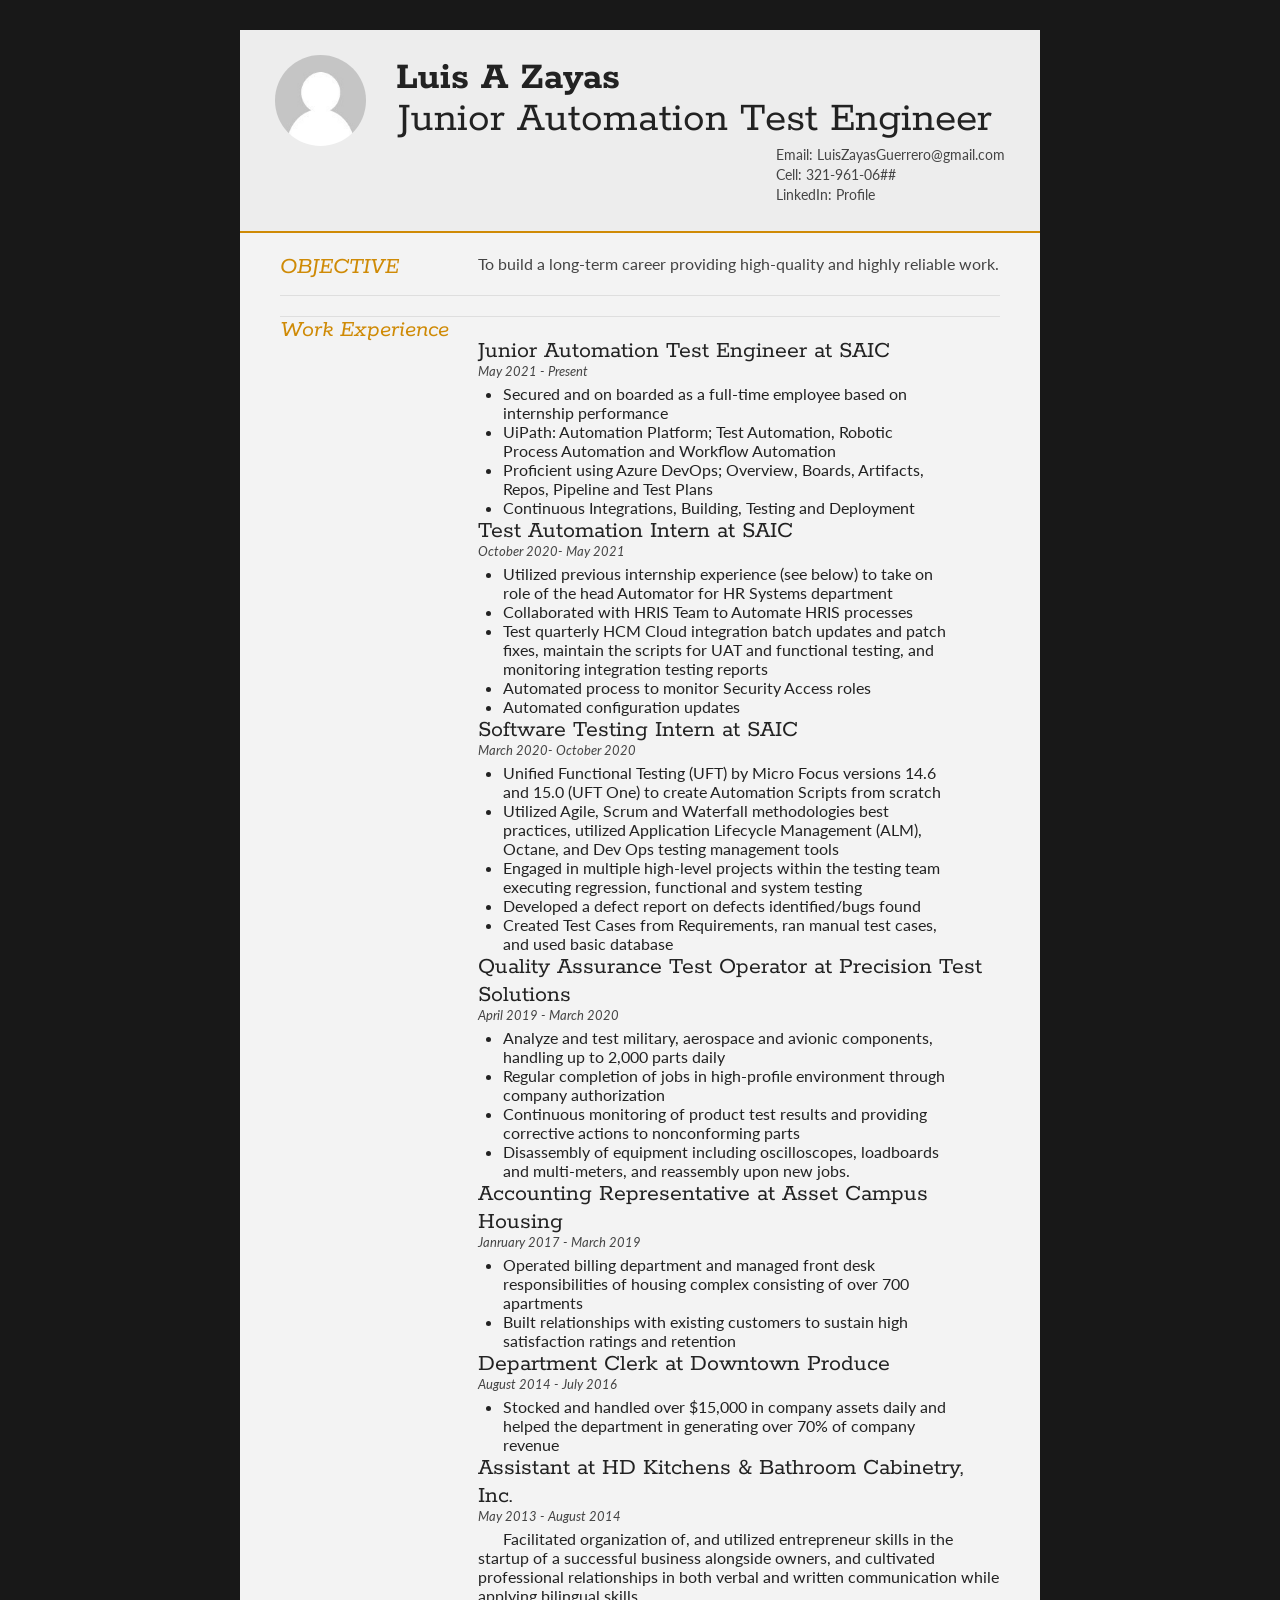
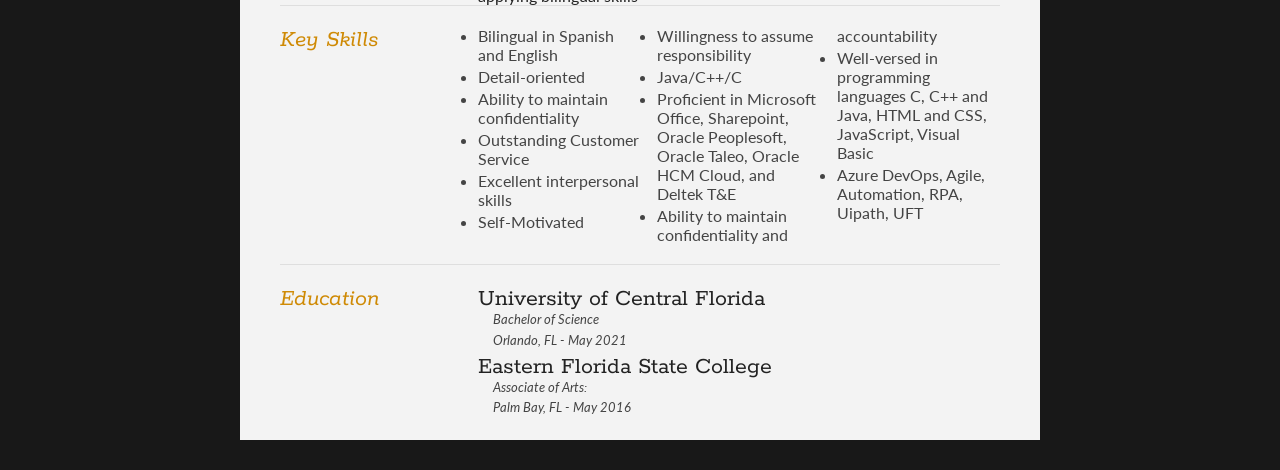
==== index.html @ de955f67 "Update index.html Added new job and more info" ====
<!DOCTYPE html>
<html>
<head>
<title>Luis Zayas - Professional Summary</title>

<meta name="viewport" content="width=device-width"/>
<meta name="description" content="Luis Zayas Resume."/>
<meta charset="UTF-8"> 

<link type="text/css" rel="stylesheet" href="style.css">
<link href='http://fonts.googleapis.com/css?family=Rokkitt:400,700|Lato:400,300' rel='stylesheet' type='text/css'>



<!--[if lt IE 9]>
<script src="//html5shiv.googlecode.com/svn/trunk/html5.js"></script>
<![endif]-->
</head>
<body id="top">
<div id="cv" class="instaFade">
	<div class="mainDetails">
		<div id="headshot" class="quickFade">
			<img src="headshot.jpg" alt="Alan Smith" />
		</div>
		
		<div id="name">
			<h1 class="quickFade delayTwo">Luis A Zayas</h1>
			<h2 class="quickFade delayThree">Junior Automation Test Engineer</h2>
		</div>
		
		<div id="contactDetails" class="quickFade delayFour">
			<ul>
				<li>Email: <a href="mailto:Luiszayas03.com" target="_blank">LuisZayasGuerrero@gmail.com</a></li>
				<li>Cell: 321-961-06##</li>
				<li>LinkedIn: <a href="https://www.linkedin.com/in/luis-zayas-b8735316b">Profile</a></li>
			</ul>
		</div>
		<div class="clear"></div>
	</div>
	
	<div id="mainArea" class="quickFade delayFive">
		<section>
			<article>
				<div class="sectionTitle">
					<h1>OBJECTIVE</h1>
				</div>
				
				<div class="sectionContent">
					<p>To build a long-term career providing high-quality and highly reliable work.</p>
				</div>
			</article>
			<div class="clear"></div>
		</section>

		<section>
			<div class="sectionTitle">
				<h1>Work Experience</h1>
			</div>
			

		
		<section>
			
			<div class="sectionContent">
				<article>
					<b><h2>Junior Automation Test Engineer at SAIC</h2></b>
					<p class="subDetails">May 2021 - Present</p>
					<ul type="disc">
						<li style="margin-left:25px; margin-right:50px;">Secured and on boarded as a full-time employee based on internship performance </li>
						<li style="margin-left:25px; margin-right:50px;">UiPath: Automation Platform; Test Automation, Robotic Process Automation and Workflow Automation</li>
						<li style="margin-left:25px; margin-right:50px;">Proficient using Azure DevOps; Overview, Boards, Artifacts, Repos, Pipeline and Test Plans</li>
						<li style="margin-left:25px; margin-right:50px;">Continuous Integrations, Building, Testing and Deployment</li>
					</ul>	
					
				</article>

				<article>
					<b><h2>Test Automation Intern at SAIC</h2></b>
					<p class="subDetails">October 2020- May 2021</p>
					<ul type="disc">
						<li style="margin-left:25px; margin-right:50px;">Utilized previous internship experience (see below) to take on role of the head Automator for HR Systems department </li>
						<li style="margin-left:25px; margin-right:50px;">Collaborated with HRIS Team to Automate HRIS processes</li>
						<li style="margin-left:25px; margin-right:50px;">Test quarterly HCM Cloud integration batch updates and patch fixes, maintain the scripts for UAT and functional testing, and monitoring integration testing reports</li>
						<li style="margin-left:25px; margin-right:50px;">Automated process to monitor Security Access roles</li>
						<li style="margin-left:25px; margin-right:50px;">Automated configuration updates </li>
					</ul>	
					
				</article>

				<article>
					<b><h2>Software Testing Intern at SAIC</h2></b>
					<p class="subDetails">March 2020- October 2020</p>
					<ul type="disc">
						<li style="margin-left:25px; margin-right:50px;">Unified Functional Testing (UFT) by Micro Focus versions 14.6 and 15.0 (UFT One) to create Automation Scripts from scratch</li>
						<li style="margin-left:25px; margin-right:50px;">Utilized Agile, Scrum and Waterfall methodologies best practices, utilized Application Lifecycle Management (ALM), Octane, and Dev Ops testing management tools</li>
						<li style="margin-left:25px; margin-right:50px;">Engaged in multiple high-level projects within the testing team executing regression, functional and system testing</li>
						<li style="margin-left:25px; margin-right:50px;">Developed a defect report on defects identified/bugs found</li>
						<li style="margin-left:25px; margin-right:50px;">Created Test Cases from Requirements, ran manual test cases, and used basic database  </li>
					</ul>	
					
				</article>

				<article>
					<b><h2>Quality Assurance Test Operator at Precision Test Solutions </h2></b>
					<p class="subDetails">April 2019 - March 2020</p>
					<ul type="disc">
						<li style="margin-left:25px; margin-right:50px;">Analyze and test military, aerospace and avionic components, handling up to 2,000 parts daily</li>
						<li style="margin-left:25px; margin-right:50px;">Regular completion of jobs in high-profile environment through company authorization</li>
						<li style="margin-left:25px; margin-right:50px;">Continuous monitoring of product test results and providing corrective actions to nonconforming parts </li>
						<li style="margin-left:25px; margin-right:50px;">Disassembly of equipment including oscilloscopes, loadboards and multi-meters, and reassembly
						upon new jobs.</li>
					</ul>	
					
				</article>
				
				<article>
					<h2>Accounting Representative at Asset Campus Housing </h2>
					<p class="subDetails">Janruary 2017 - March 2019</p>
					<ul type="disc">
					    <li style="margin-left:25px; margin-right:50px;">Operated billing department and managed front desk responsibilities of housing complex consisting of
						over 700 apartments </li>
						<li style="margin-left:25px; margin-right:50px;">Built relationships with existing customers to sustain high satisfaction ratings and retention</li>
					</ul>
				</article>
				
				<article>
					<h2><b>Department Clerk at Downtown Produce</b> </h2>
					<p class="subDetails">August 2014 - July 2016</p>
					<ul type="disc">
					<li style="margin-left:25px; margin-right:50px;">Stocked and handled over $15,000 in company assets daily and helped the department in generating over
						70% of company revenue
					</ul>
				</article>

				<article>
					<h2>Assistant at HD Kitchens & Bathroom Cabinetry, Inc. </h2>
					<p class="subDetails">May 2013 - August 2014</p>
					<ul type="disc">
					<il style="margin-left:25px; margin-right:50px;">Facilitated organization of, and utilized entrepreneur skills in the startup of a successful business
						alongside owners, and cultivated professional relationships in both verbal and written communication
						while applying bilingual skills</li>
					</ul>
				</article>
			</div>
			<div class="clear"></div>
		</section>
		
		
		<section>
			<div class="sectionTitle">
				<h1>Key Skills</h1>
			</div>
			
			<div class="sectionContent">
				<ul class="keySkills">
					<ul type="disc">
					<li>Bilingual in Spanish and English</li>
					<li>Detail-oriented</li>
					<li>Ability to maintain confidentiality</li>
					<li>Outstanding Customer Service</li>
					<li>Excellent interpersonal skills</li>
					<li>Self-Motivated</li>
					<li>Willingness to assume responsibility</li>
					<li>Java/C++/C</li>
					<li>Proficient in Microsoft Office, Sharepoint, Oracle Peoplesoft, Oracle Taleo, Oracle HCM Cloud, and Deltek T&E</li>
					<li>Ability to maintain confidentiality and accountability</li>
					<li>Well-versed in programming languages C, C++ and Java, HTML and CSS, JavaScript, Visual Basic</li>
					<li>Azure DevOps, Agile, Automation, RPA, Uipath, UFT</li>
				  </ul>
				</ul>
			</div>
			<div class="clear"></div>
		</section>
		
		
		<section>
			<div class="sectionTitle">
				<h1>Education</h1>
			</div>
			
			<div class="sectionContent">
				<article>
					<h2>University of Central Florida</h2>
					<p style="margin-left:15px; margin-right:50px;" class="subDetails">Bachelor of Science</p>
					<p style="margin-left:15px; margin-right:50px;" class="subDetails">Orlando, FL - May 2021</p>
				</article>
				
				<article>
					<h2>Eastern Florida State College </h2>
					<p style="margin-left:15px; margin-right:50px;" class="subDetails">Associate of Arts:</p>
					<p style="margin-left:15px; margin-right:50px;" class="subDetails">Palm Bay, FL - May 2016</p>
				</article>
			</div>
			<div class="clear"></div>
		</section>
		
	</div>
</div>
<script type="text/javascript">
var gaJsHost = (("https:" == document.location.protocol) ? "https://ssl." : "http://www.");
document.write(unescape("%3Cscript src='" + gaJsHost + "google-analytics.com/ga.js' type='text/javascript'%3E%3C/script%3E"));
</script>
<script type="text/javascript">
var pageTracker = _gat._getTracker("UA-3753241-1");
pageTracker._initData();
pageTracker._trackPageview();
</script>
</body>
</html>
---- style.css ----
html,body,div,span,object,iframe,h1,h2,h3,h4,h5,h6,p,blockquote,pre,abbr,address,cite,code,del,dfn,em,img,ins,kbd,q,samp,small,strong,sub,sup,var,b,i,dl,dt,dd,ol,ul,li,fieldset,form,label,legend,table,caption,tbody,tfoot,thead,tr,th,td,article,aside,canvas,details,figcaption,figure,footer,header,hgroup,menu,nav,section,summary,time,mark,audio,video {
border:0;
font:inherit;
font-size:100%;
margin:0;
padding:0;
vertical-align:baseline;
}

article,aside,details,figcaption,figure,footer,header,hgroup,menu,nav,section {
display:block;
}

html, body {background: #181818; font-family: 'Lato', helvetica, arial, sans-serif; font-size: 16px; color: #222;}

.clear {clear: both;}

p {
	font-size: 1em;
	line-height: 1.4em;
	margin-bottom: 20px;
	color: #444;
}

#cv {
	width: 90%;
	max-width: 800px;
	background: #f3f3f3;
	margin: 30px auto;
}

.mainDetails {
	padding: 25px 35px;
	border-bottom: 2px solid #cf8a05;
	background: #ededed;
}

#name h1 {
	font-size: 2.5em;
	font-weight: 700;
	font-family: 'Rokkitt', Helvetica, Arial, sans-serif;
	margin-bottom: -6px;
}

#name h2 {
	font-size: 2.7em;
	margin-left: 2px;
	font-family: 'Rokkitt', Helvetica, Arial, sans-serif;
}

#mainArea {
	padding: 0 40px;
}

#headshot {
	width: 12.5%;
	float: left;
	margin-right: 30px;
}

#headshot img {
	width: 100%;
	height: auto;
	-webkit-border-radius: 50px;
	border-radius: 50px;
}

#name {
	float: left;
}

#contactDetails {
	float: right;
}

#contactDetails ul {
	list-style-type: none;
	font-size: 0.9em;
	margin-top: 2px;
}

#contactDetails ul li {
	margin-bottom: 3px;
	color: #444;
}

#contactDetails ul li a, a[href^=tel] {
	color: #444; 
	text-decoration: none;
	-webkit-transition: all .3s ease-in;
	-moz-transition: all .3s ease-in;
	-o-transition: all .3s ease-in;
	-ms-transition: all .3s ease-in;
	transition: all .3s ease-in;
}

#contactDetails ul li a:hover { 
	color: #cf8a05;
}


section {
	border-top: 1px solid #dedede;
	padding: 20px 0 0;
}

section:first-child {
	border-top: 0;
}

section:last-child {
	padding: 20px 0 10px;
}

.sectionTitle {
	float: left;
	width: 25%;
}

.sectionContent {
	float: right;
	width: 72.5%;
}

.sectionTitle h1 {
	font-family: 'Rokkitt', Helvetica, Arial, sans-serif;
	font-style: italic;
	font-size: 1.5em;
	color: #cf8a05;
}

.sectionContent h2 {
	font-family: 'Rokkitt', Helvetica, Arial, sans-serif;
	font-size: 1.5em;
	margin-bottom: -2px;
}

.subDetails {
	font-size: 0.8em;
	font-style: italic;
	margin-bottom: 3px;
}

.keySkills {
	list-style-type: none;
	-moz-column-count:3;
	-webkit-column-count:3;
	column-count:3;
	margin-bottom: 20px;
	font-size: 1em;
	color: #444;
}

.keySkills ul li {
	margin-bottom: 3px;
}

@media all and (min-width: 602px) and (max-width: 800px) {
	#headshot {
		display: none;
	}
	
	.keySkills {
	-moz-column-count:2;
	-webkit-column-count:2;
	column-count:2;
	}
}

@media all and (max-width: 601px) {
	#cv {
		width: 95%;
		margin: 10px auto;
		min-width: 280px;
	}
	
	#headshot {
		display: none;
	}
	
	#name, #contactDetails {
		float: none;
		width: 100%;
		text-align: center;
	}
	
	.sectionTitle, .sectionContent {
		float: none;
		width: 100%;
	}
	
	.sectionTitle {
		margin-left: -2px;
		font-size: 1.25em;
	}
	
	.keySkills {
		-moz-column-count:2;
		-webkit-column-count:2;
		column-count:2;
	}
}

@media all and (max-width: 480px) {
	.mainDetails {
		padding: 15px 15px;
	}
	
	section {
		padding: 15px 0 0;
	}
	
	#mainArea {
		padding: 0 25px;
	}

	
	.keySkills {
	-moz-column-count:2;
	-webkit-column-count:2;
	column-count:2;
	}
	
	#name h1 {
		line-height: .8em;
		margin-bottom: 4px;
	}
}

@media print {
    #cv {
        width: 100%;
    }
}

@-webkit-keyframes reset {
	0% {
		opacity: 0;
	}
	100% {
		opacity: 0;
	}
}

@-webkit-keyframes fade-in {
	0% {
		opacity: 0;
	}
	40% {
		opacity: 0;
	}
	100% {
		opacity: 1;
	}
}

@-moz-keyframes reset {
	0% {
		opacity: 0;
	}
	100% {
		opacity: 0;
	}
}

@-moz-keyframes fade-in {
	0% {
		opacity: 0;
	}
	40% {
		opacity: 0;
	}
	100% {
		opacity: 1;
	}
}

@keyframes reset {
	0% {
		opacity: 0;
	}
	100% {
		opacity: 0;
	}
}

@keyframes fade-in {
	0% {
		opacity: 0;
	}
	40% {
		opacity: 0;
	}
	100% {
		opacity: 1;
	}
}

.instaFade {
    -webkit-animation-name: reset, fade-in;
    -webkit-animation-duration: 1.5s;
    -webkit-animation-timing-function: ease-in;
	
	-moz-animation-name: reset, fade-in;
    -moz-animation-duration: 1.5s;
    -moz-animation-timing-function: ease-in;
	
	animation-name: reset, fade-in;
    animation-duration: 1.5s;
    animation-timing-function: ease-in;
}

.quickFade {
    -webkit-animation-name: reset, fade-in;
    -webkit-animation-duration: 2.5s;
    -webkit-animation-timing-function: ease-in;
	
	-moz-animation-name: reset, fade-in;
    -moz-animation-duration: 2.5s;
    -moz-animation-timing-function: ease-in;
	
	animation-name: reset, fade-in;
    animation-duration: 2.5s;
    animation-timing-function: ease-in;
}
 
.delayOne {
	-webkit-animation-delay: 0, .5s;
	-moz-animation-delay: 0, .5s;
	animation-delay: 0, .5s;
}

.delayTwo {
	-webkit-animation-delay: 0, 1s;
	-moz-animation-delay: 0, 1s;
	animation-delay: 0, 1s;
}

.delayThree {
	-webkit-animation-delay: 0, 1.5s;
	-moz-animation-delay: 0, 1.5s;
	animation-delay: 0, 1.5s;
}

.delayFour {
	-webkit-animation-delay: 0, 2s;
	-moz-animation-delay: 0, 2s;
	animation-delay: 0, 2s;
}

.delayFive {
	-webkit-animation-delay: 0, 2.5s;
	-moz-animation-delay: 0, 2.5s;
	animation-delay: 0, 2.5s;
}
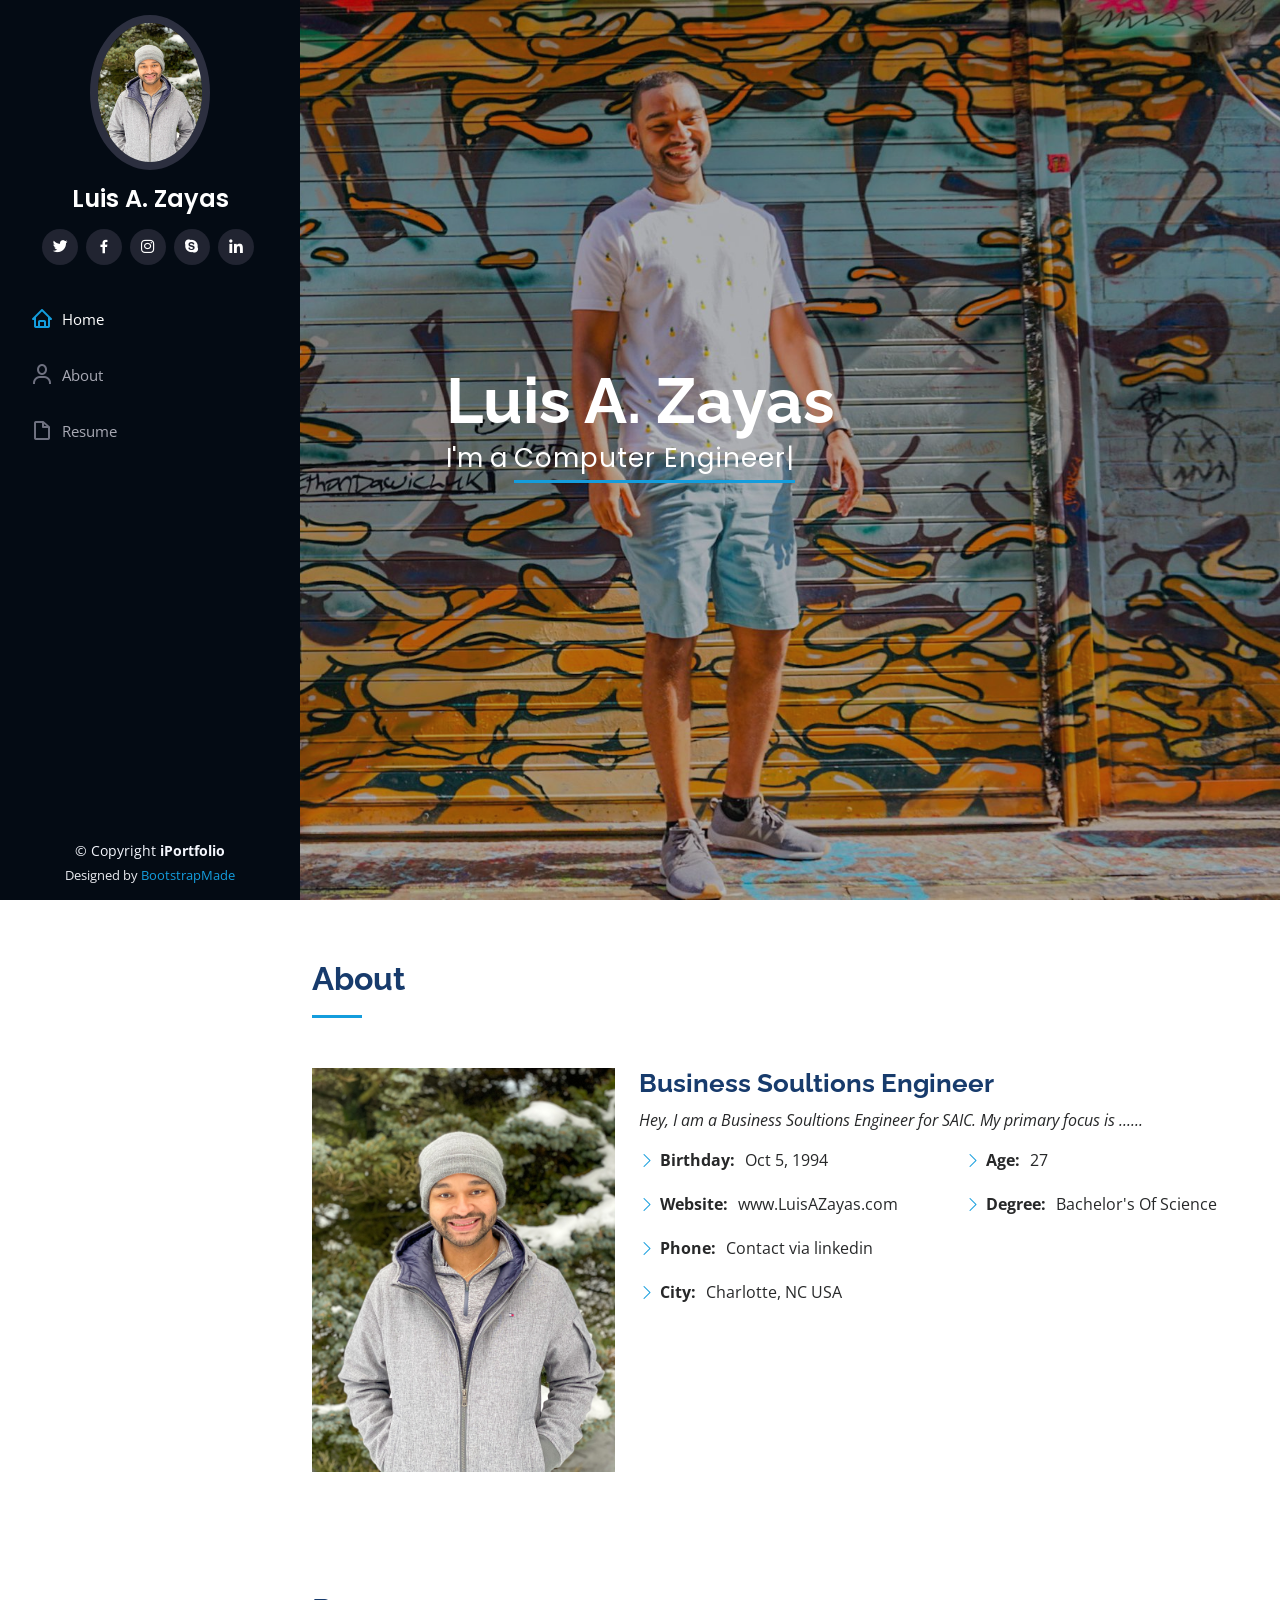
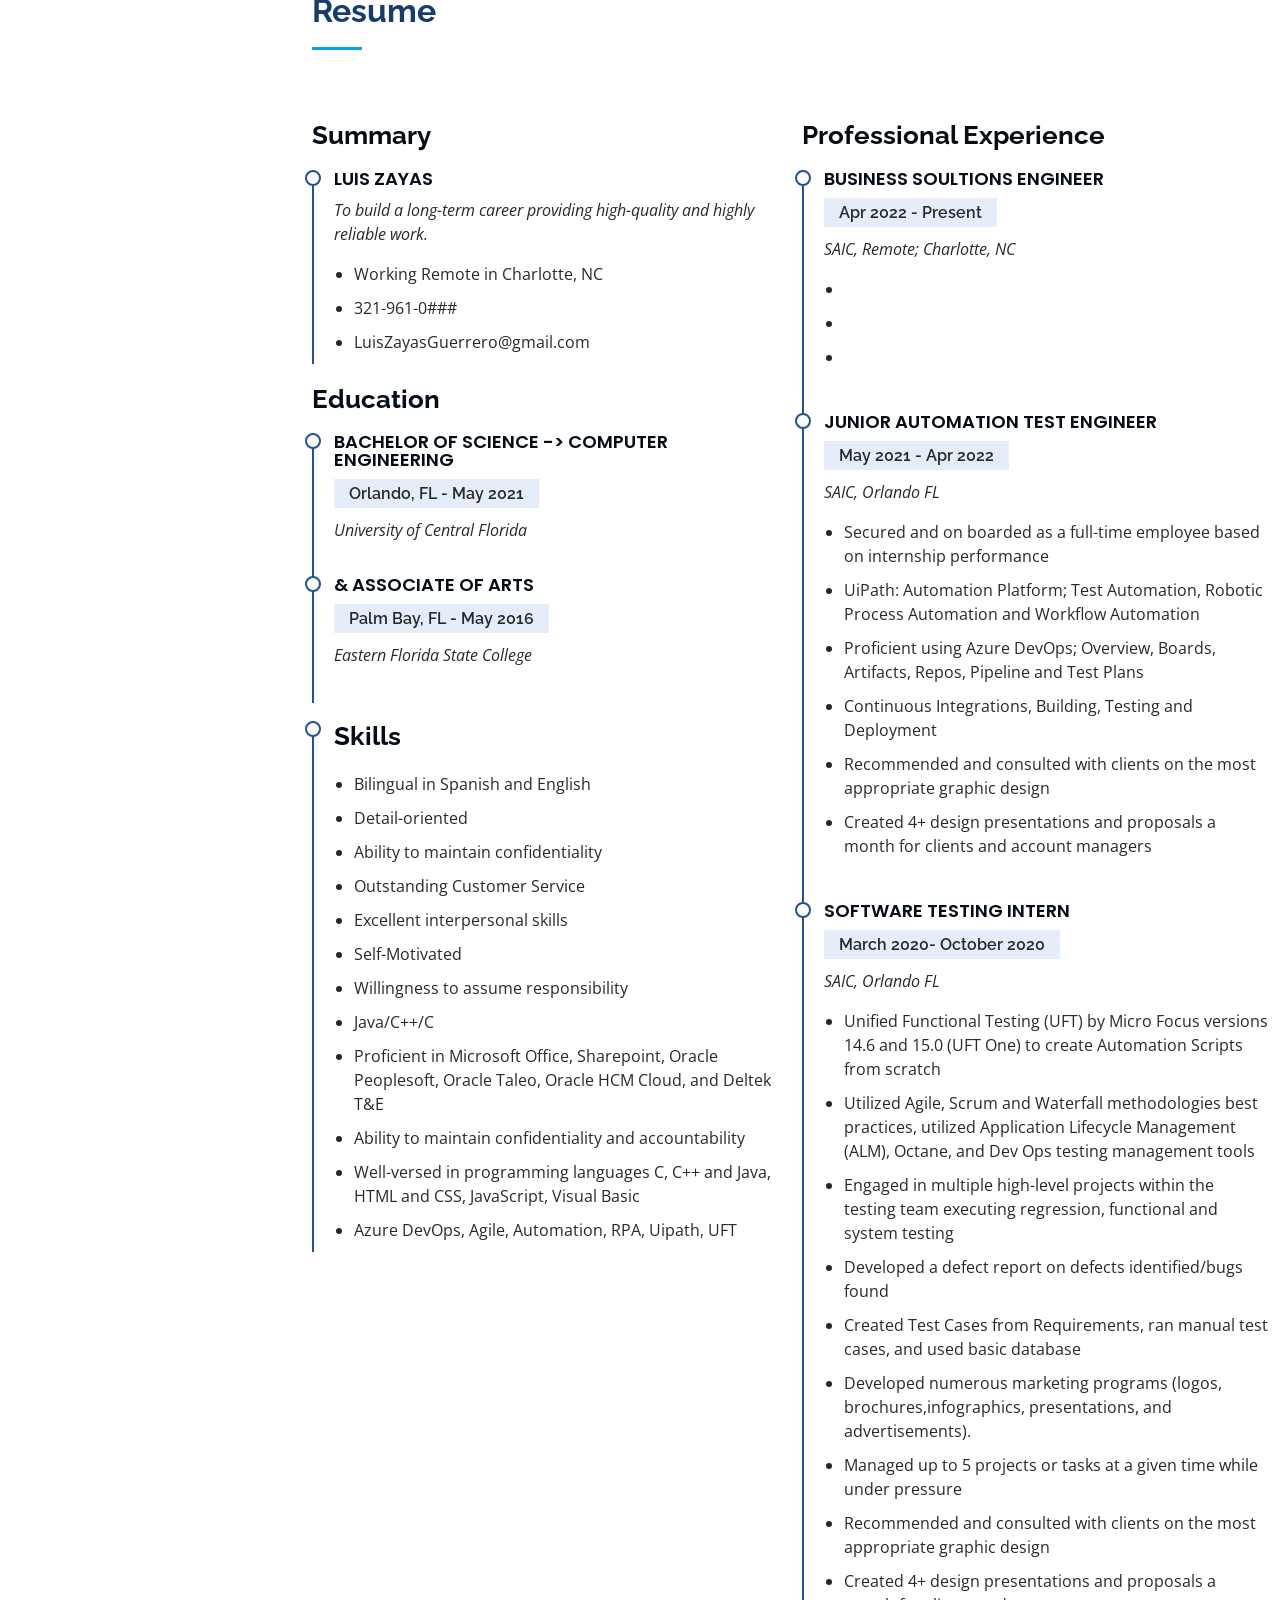
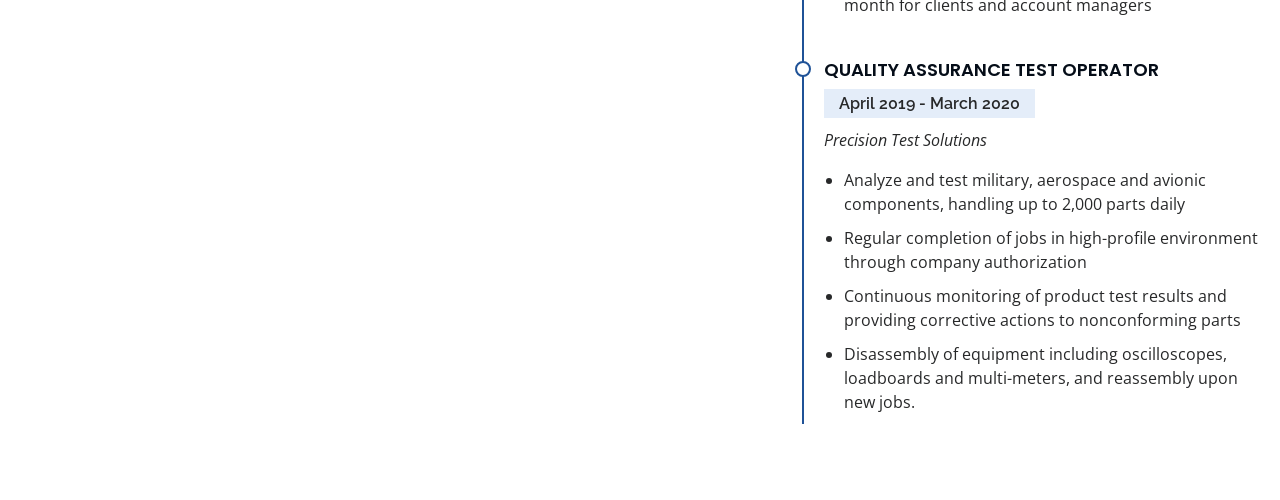
==== commit 321df0da: "New Site" ====
--- a/index.html
+++ b/index.html
@@ -1,209 +1,275 @@
 <!DOCTYPE html>
-<html>
+<html lang="en">
+
 <head>
-<title>Luis Zayas - Professional Summary</title>
-
-<meta name="viewport" content="width=device-width"/>
-<meta name="description" content="Luis Zayas Resume."/>
-<meta charset="UTF-8"> 
-
-<link type="text/css" rel="stylesheet" href="style.css">
-<link href='http://fonts.googleapis.com/css?family=Rokkitt:400,700|Lato:400,300' rel='stylesheet' type='text/css'>
-
-
-
-<!--[if lt IE 9]>
-<script src="//html5shiv.googlecode.com/svn/trunk/html5.js"></script>
-<![endif]-->
+  <meta charset="utf-8">
+  <meta content="width=device-width, initial-scale=1.0" name="viewport">
+
+  <title>Luis A. Zayas Guerrero</title>
+  <meta content="" name="description">
+  <meta content="" name="keywords">
+
+  <!-- Favicons -->
+  <link href="assets/img/favicon.png" rel="icon">
+  <link href="assets/img/apple-touch-icon.png" rel="apple-touch-icon">
+
+  <!-- Google Fonts -->
+  <link href="https://fonts.googleapis.com/css?family=Open+Sans:300,300i,400,400i,600,600i,700,700i|Raleway:300,300i,400,400i,500,500i,600,600i,700,700i|Poppins:300,300i,400,400i,500,500i,600,600i,700,700i" rel="stylesheet">
+
+  <!-- Vendor CSS Files -->
+  <link href="assets/vendor/aos/aos.css" rel="stylesheet">
+  <link href="assets/vendor/bootstrap/css/bootstrap.min.css" rel="stylesheet">
+  <link href="assets/vendor/bootstrap-icons/bootstrap-icons.css" rel="stylesheet">
+  <link href="assets/vendor/boxicons/css/boxicons.min.css" rel="stylesheet">
+  <link href="assets/vendor/glightbox/css/glightbox.min.css" rel="stylesheet">
+  <link href="assets/vendor/swiper/swiper-bundle.min.css" rel="stylesheet">
+
+  <!-- Template Main CSS File -->
+  <link href="assets/css/style.css" rel="stylesheet">
+
+  <!-- =======================================================
+  * Template Name: iPortfolio - v3.7.0
+  * Template URL: https://bootstrapmade.com/iportfolio-bootstrap-portfolio-websites-template/
+  * Author: BootstrapMade.com
+  * License: https://bootstrapmade.com/license/
+  ======================================================== -->
 </head>
-<body id="top">
-<div id="cv" class="instaFade">
-	<div class="mainDetails">
-		<div id="headshot" class="quickFade">
-			<img src="headshot.jpg" alt="Alan Smith" />
-		</div>
-		
-		<div id="name">
-			<h1 class="quickFade delayTwo">Luis A Zayas</h1>
-			<h2 class="quickFade delayThree">Junior Automation Test Engineer</h2>
-		</div>
-		
-		<div id="contactDetails" class="quickFade delayFour">
-			<ul>
-				<li>Email: <a href="mailto:Luiszayas03.com" target="_blank">LuisZayasGuerrero@gmail.com</a></li>
-				<li>Cell: 321-961-06##</li>
-				<li>LinkedIn: <a href="https://www.linkedin.com/in/luis-zayas-b8735316b">Profile</a></li>
-			</ul>
-		</div>
-		<div class="clear"></div>
-	</div>
-	
-	<div id="mainArea" class="quickFade delayFive">
-		<section>
-			<article>
-				<div class="sectionTitle">
-					<h1>OBJECTIVE</h1>
-				</div>
-				
-				<div class="sectionContent">
-					<p>To build a long-term career providing high-quality and highly reliable work.</p>
-				</div>
-			</article>
-			<div class="clear"></div>
-		</section>
-
-		<section>
-			<div class="sectionTitle">
-				<h1>Work Experience</h1>
-			</div>
-			
-
-		
-		<section>
-			
-			<div class="sectionContent">
-				<article>
-					<b><h2>Junior Automation Test Engineer at SAIC</h2></b>
-					<p class="subDetails">May 2021 - Present</p>
-					<ul type="disc">
-						<li style="margin-left:25px; margin-right:50px;">Secured and on boarded as a full-time employee based on internship performance </li>
-						<li style="margin-left:25px; margin-right:50px;">UiPath: Automation Platform; Test Automation, Robotic Process Automation and Workflow Automation</li>
-						<li style="margin-left:25px; margin-right:50px;">Proficient using Azure DevOps; Overview, Boards, Artifacts, Repos, Pipeline and Test Plans</li>
-						<li style="margin-left:25px; margin-right:50px;">Continuous Integrations, Building, Testing and Deployment</li>
-					</ul>	
-					
-				</article>
-
-				<article>
-					<b><h2>Test Automation Intern at SAIC</h2></b>
-					<p class="subDetails">October 2020- May 2021</p>
-					<ul type="disc">
-						<li style="margin-left:25px; margin-right:50px;">Utilized previous internship experience (see below) to take on role of the head Automator for HR Systems department </li>
-						<li style="margin-left:25px; margin-right:50px;">Collaborated with HRIS Team to Automate HRIS processes</li>
-						<li style="margin-left:25px; margin-right:50px;">Test quarterly HCM Cloud integration batch updates and patch fixes, maintain the scripts for UAT and functional testing, and monitoring integration testing reports</li>
-						<li style="margin-left:25px; margin-right:50px;">Automated process to monitor Security Access roles</li>
-						<li style="margin-left:25px; margin-right:50px;">Automated configuration updates </li>
-					</ul>	
-					
-				</article>
-
-				<article>
-					<b><h2>Software Testing Intern at SAIC</h2></b>
-					<p class="subDetails">March 2020- October 2020</p>
-					<ul type="disc">
-						<li style="margin-left:25px; margin-right:50px;">Unified Functional Testing (UFT) by Micro Focus versions 14.6 and 15.0 (UFT One) to create Automation Scripts from scratch</li>
-						<li style="margin-left:25px; margin-right:50px;">Utilized Agile, Scrum and Waterfall methodologies best practices, utilized Application Lifecycle Management (ALM), Octane, and Dev Ops testing management tools</li>
-						<li style="margin-left:25px; margin-right:50px;">Engaged in multiple high-level projects within the testing team executing regression, functional and system testing</li>
-						<li style="margin-left:25px; margin-right:50px;">Developed a defect report on defects identified/bugs found</li>
-						<li style="margin-left:25px; margin-right:50px;">Created Test Cases from Requirements, ran manual test cases, and used basic database  </li>
-					</ul>	
-					
-				</article>
-
-				<article>
-					<b><h2>Quality Assurance Test Operator at Precision Test Solutions </h2></b>
-					<p class="subDetails">April 2019 - March 2020</p>
-					<ul type="disc">
-						<li style="margin-left:25px; margin-right:50px;">Analyze and test military, aerospace and avionic components, handling up to 2,000 parts daily</li>
-						<li style="margin-left:25px; margin-right:50px;">Regular completion of jobs in high-profile environment through company authorization</li>
-						<li style="margin-left:25px; margin-right:50px;">Continuous monitoring of product test results and providing corrective actions to nonconforming parts </li>
-						<li style="margin-left:25px; margin-right:50px;">Disassembly of equipment including oscilloscopes, loadboards and multi-meters, and reassembly
-						upon new jobs.</li>
-					</ul>	
-					
-				</article>
-				
-				<article>
-					<h2>Accounting Representative at Asset Campus Housing </h2>
-					<p class="subDetails">Janruary 2017 - March 2019</p>
-					<ul type="disc">
-					    <li style="margin-left:25px; margin-right:50px;">Operated billing department and managed front desk responsibilities of housing complex consisting of
-						over 700 apartments </li>
-						<li style="margin-left:25px; margin-right:50px;">Built relationships with existing customers to sustain high satisfaction ratings and retention</li>
-					</ul>
-				</article>
-				
-				<article>
-					<h2><b>Department Clerk at Downtown Produce</b> </h2>
-					<p class="subDetails">August 2014 - July 2016</p>
-					<ul type="disc">
-					<li style="margin-left:25px; margin-right:50px;">Stocked and handled over $15,000 in company assets daily and helped the department in generating over
-						70% of company revenue
-					</ul>
-				</article>
-
-				<article>
-					<h2>Assistant at HD Kitchens & Bathroom Cabinetry, Inc. </h2>
-					<p class="subDetails">May 2013 - August 2014</p>
-					<ul type="disc">
-					<il style="margin-left:25px; margin-right:50px;">Facilitated organization of, and utilized entrepreneur skills in the startup of a successful business
-						alongside owners, and cultivated professional relationships in both verbal and written communication
-						while applying bilingual skills</li>
-					</ul>
-				</article>
-			</div>
-			<div class="clear"></div>
-		</section>
-		
-		
-		<section>
-			<div class="sectionTitle">
-				<h1>Key Skills</h1>
-			</div>
-			
-			<div class="sectionContent">
-				<ul class="keySkills">
-					<ul type="disc">
-					<li>Bilingual in Spanish and English</li>
-					<li>Detail-oriented</li>
-					<li>Ability to maintain confidentiality</li>
-					<li>Outstanding Customer Service</li>
-					<li>Excellent interpersonal skills</li>
-					<li>Self-Motivated</li>
-					<li>Willingness to assume responsibility</li>
-					<li>Java/C++/C</li>
-					<li>Proficient in Microsoft Office, Sharepoint, Oracle Peoplesoft, Oracle Taleo, Oracle HCM Cloud, and Deltek T&E</li>
-					<li>Ability to maintain confidentiality and accountability</li>
-					<li>Well-versed in programming languages C, C++ and Java, HTML and CSS, JavaScript, Visual Basic</li>
-					<li>Azure DevOps, Agile, Automation, RPA, Uipath, UFT</li>
-				  </ul>
-				</ul>
-			</div>
-			<div class="clear"></div>
-		</section>
-		
-		
-		<section>
-			<div class="sectionTitle">
-				<h1>Education</h1>
-			</div>
-			
-			<div class="sectionContent">
-				<article>
-					<h2>University of Central Florida</h2>
-					<p style="margin-left:15px; margin-right:50px;" class="subDetails">Bachelor of Science</p>
-					<p style="margin-left:15px; margin-right:50px;" class="subDetails">Orlando, FL - May 2021</p>
-				</article>
-				
-				<article>
-					<h2>Eastern Florida State College </h2>
-					<p style="margin-left:15px; margin-right:50px;" class="subDetails">Associate of Arts:</p>
-					<p style="margin-left:15px; margin-right:50px;" class="subDetails">Palm Bay, FL - May 2016</p>
-				</article>
-			</div>
-			<div class="clear"></div>
-		</section>
-		
-	</div>
-</div>
-<script type="text/javascript">
-var gaJsHost = (("https:" == document.location.protocol) ? "https://ssl." : "http://www.");
-document.write(unescape("%3Cscript src='" + gaJsHost + "google-analytics.com/ga.js' type='text/javascript'%3E%3C/script%3E"));
-</script>
-<script type="text/javascript">
-var pageTracker = _gat._getTracker("UA-3753241-1");
-pageTracker._initData();
-pageTracker._trackPageview();
-</script>
+
+<body>
+
+  <!-- ======= Mobile nav toggle button ======= -->
+  <i class="bi bi-list mobile-nav-toggle d-xl-none"></i>
+
+  <!-- ======= Header ======= -->
+  <header id="header">
+    <div class="d-flex flex-column">
+
+      <div class="profile">
+        <img src="assets/img/profile-img.jpg" alt="" class="img-fluid rounded-circle">
+        <h1 class="text-light"><a href="index.html">Luis A. Zayas</a></h1>
+        <div class="social-links mt-3 text-center">
+          <a href="https://www.linkedin.com/in/luis-zayas-b8735316b" class="twitter"><i class="bx bxl-twitter"></i></a>
+          <a href="https://www.linkedin.com/in/luis-zayas-b8735316b" class="facebook"><i class="bx bxl-facebook"></i></a>
+          <a href="https://www.linkedin.com/in/luis-zayas-b8735316b" class="instagram"><i class="bx bxl-instagram"></i></a>
+          <a href="https://www.linkedin.com/in/luis-zayas-b8735316b" class="google-plus"><i class="bx bxl-skype"></i></a>
+          <a href="https://www.linkedin.com/in/luis-zayas-b8735316b" class="linkedin"><i class="bx bxl-linkedin"></i></a>
+        </div>
+      </div>
+
+      <nav id="navbar" class="nav-menu navbar">
+        <ul>
+          <li><a href="#hero" class="nav-link scrollto active"><i class="bx bx-home"></i> <span>Home</span></a></li>
+          <li><a href="#about" class="nav-link scrollto"><i class="bx bx-user"></i> <span>About</span></a></li>
+          <li><a href="#resume" class="nav-link scrollto"><i class="bx bx-file-blank"></i> <span>Resume</span></a></li>
+        </ul>
+      </nav><!-- .nav-menu -->
+    </div>
+  </header><!-- End Header -->
+
+  <!-- ======= Hero Section ======= -->
+  <section id="hero" class="d-flex flex-column justify-content-center align-items-center">
+    <div class="hero-container" data-aos="fade-in">
+      <h1>Luis A. Zayas</h1>
+      <p>I'm a <span class="typed" data-typed-items="Computer Engineer, Automation Engineer,Test Engineer,World Traveler"></span></p>
+    </div>
+  </section><!-- End Hero -->
+
+  <main id="main">
+
+    <!-- ======= About Section ======= -->
+    <section id="about" class="about">
+      <div class="container">
+
+        <div class="section-title">
+          <h2>About</h2>
+          <p></p>
+        </div>
+
+        <div class="row">
+          <div class="col-lg-4" data-aos="fade-right">
+            <img src="assets/img/profile-img.jpg" class="img-fluid" alt="">
+          </div>
+          <div class="col-lg-8 pt-4 pt-lg-0 content" data-aos="fade-left">
+            <h3>Business Soultions Engineer</h3>
+            <p class="fst-italic">
+              Hey, I am a Business Soultions Engineer for SAIC. My primary focus is ......
+            </p>
+            <div class="row">
+              <div class="col-lg-6">
+                <ul>
+                  <li><i class="bi bi-chevron-right"></i> <strong>Birthday:</strong> <span>Oct 5, 1994</span></li>
+                  <li><i class="bi bi-chevron-right"></i> <strong>Website:</strong> <span>www.LuisAZayas.com</span></li>
+                  <li><i class="bi bi-chevron-right"></i> <strong>Phone:</strong> <span>Contact via linkedin</span></li>
+                  <li><i class="bi bi-chevron-right"></i> <strong>City:</strong> <span>Charlotte, NC USA</span></li>
+                </ul>
+              </div>
+              <div class="col-lg-6">
+                <ul>
+                  <li><i class="bi bi-chevron-right"></i> <strong>Age:</strong> <span>27</span></li>
+                  <li><i class="bi bi-chevron-right"></i> <strong>Degree:</strong> <span>Bachelor's Of Science</span></li>
+
+                </ul>
+              </div>
+            </div>
+            <p>
+
+            </p>
+          </div>
+        </div>
+
+      </div>
+    </section><!-- End About Section -->
+
+
+    <!-- ======= Resume Section ======= -->
+    <section id="resume" class="resume">
+      <div class="container">
+
+        <div class="section-title">
+          <h2>Resume</h2>
+          <p></p>
+        </div>
+
+        <div class="row">
+          <div class="col-lg-6" data-aos="fade-up">
+            <h3 class="resume-title">Summary</h3>
+            <div class="resume-item pb-0">
+              <h4>Luis Zayas</h4>
+              <p><em>To build a long-term career providing high-quality and highly reliable work.</em></p>
+              <ul>
+                <li>Working Remote in Charlotte, NC</li>
+                <li>321-961-0###</li>
+                <li>LuisZayasGuerrero@gmail.com</li>
+              </ul>
+            </div>
+
+            <h3 class="resume-title">Education</h3>
+            <div class="resume-item">
+              <h4>Bachelor of Science -> Computer Engineering</h4>
+              <h5>Orlando, FL - May 2021</h5>
+              <p><em>University of Central Florida</em></p>
+            </div>
+            <div class="resume-item">
+              <h4> &amp; Associate of Arts</h4>
+              <h5>Palm Bay, FL - May 2016</h5>
+              <p><em>Eastern Florida State College</em></p>
+            </div>
+
+            <div class="resume-item">
+            <h3 &amp; class="resume-title">Skills</h3>
+            
+            <ul type="disc">
+              <li>Bilingual in Spanish and English</li>
+              <li>Detail-oriented</li>
+              <li>Ability to maintain confidentiality</li>
+              <li>Outstanding Customer Service</li>
+              <li>Excellent interpersonal skills</li>
+              <li>Self-Motivated</li>
+              <li>Willingness to assume responsibility</li>
+              <li>Java/C++/C</li>
+              <li>Proficient in Microsoft Office, Sharepoint, Oracle Peoplesoft, Oracle Taleo, Oracle HCM Cloud, and Deltek T&E</li>
+              <li>Ability to maintain confidentiality and accountability</li>
+              <li>Well-versed in programming languages C, C++ and Java, HTML and CSS, JavaScript, Visual Basic</li>
+              <li>Azure DevOps, Agile, Automation, RPA, Uipath, UFT</li>
+              </ul>
+          </div>
+        </div>
+          <div class="col-lg-6" data-aos="fade-up" data-aos-delay="100">
+            <h3 class="resume-title">Professional Experience</h3>
+            <div class="resume-item">
+              <h4>Business Soultions Engineer</h4>
+              <h5>Apr 2022 - Present</h5>
+              <p><em>SAIC, Remote; Charlotte, NC </em></p>
+              <ul>
+                <li></li>
+                <li></li>
+                <li></li>
+              </ul>
+            </div>
+            <div class="resume-item">
+              <h4>Junior Automation Test Engineer</h4>
+              <h5>May 2021 - Apr 2022</h5>
+              <p><em>SAIC, Orlando FL</em></p>
+              <ul>
+                <li>Secured and on boarded as a full-time employee based on internship performance</li>
+                <li>UiPath: Automation Platform; Test Automation, Robotic Process Automation and Workflow Automation</li>
+                <li>Proficient using Azure DevOps; Overview, Boards, Artifacts, Repos, Pipeline and Test Plans</li>
+                <li>Continuous Integrations, Building, Testing and Deployment</li>
+                <li>Recommended and consulted with clients on the most appropriate graphic design</li>
+                <li>Created 4+ design presentations and proposals a month for clients and account managers</li>
+              </ul>
+            </div>
+            <div class="resume-item">
+              <h4>Software Testing Intern</h4>
+              <h5>March 2020- October 2020</h5>
+              <p><em>SAIC, Orlando FL</em></p>
+              <ul>
+                <li>Unified Functional Testing (UFT) by Micro Focus versions 14.6 and 15.0 (UFT One) to create Automation Scripts from scratch</li>
+                <li>Utilized Agile, Scrum and Waterfall methodologies best practices, utilized Application Lifecycle Management (ALM), Octane, and Dev Ops testing management tools</li>
+                <li>Engaged in multiple high-level projects within the testing team executing regression, functional and system testing</li>
+                <li>Developed a defect report on defects identified/bugs found</li>
+                <li>Created Test Cases from Requirements, ran manual test cases, and used basic database</li>
+                <li>Developed numerous marketing programs (logos, brochures,infographics, presentations, and advertisements).</li>
+                <li>Managed up to 5 projects or tasks at a given time while under pressure</li>
+                <li>Recommended and consulted with clients on the most appropriate graphic design</li>
+                <li>Created 4+ design presentations and proposals a month for clients and account managers</li>
+              </ul>
+            </div>
+            <div class="resume-item">
+              <h4>Quality Assurance Test Operator</h4>
+              <h5>April 2019 - March 2020</h5>
+              <p><em>Precision Test Solutions</em></p>
+              <ul>
+                <li>Analyze and test military, aerospace and avionic components, handling up to 2,000 parts daily</li>
+                <li>Regular completion of jobs in high-profile environment through company authorization</li>
+                <li>Continuous monitoring of product test results and providing corrective actions to nonconforming parts</li>
+                <li>Disassembly of equipment including oscilloscopes, loadboards and multi-meters, and reassembly
+                  upon new jobs.</li>
+              </ul>
+            </div>
+          </div>
+        </div>
+
+      </div>
+    </section><!-- End Resume Section -->
+
+
+    
+
+  </main><!-- End #main -->
+
+  <!-- ======= Footer ======= -->
+  <footer id="footer">
+    <div class="container">
+      <div class="copyright">
+        &copy; Copyright <strong><span>iPortfolio</span></strong>
+      </div>
+      <div class="credits">
+        <!-- All the links in the footer should remain intact. -->
+        <!-- You can delete the links only if you purchased the pro version. -->
+        <!-- Licensing information: https://bootstrapmade.com/license/ -->
+        <!-- Purchase the pro version with working PHP/AJAX contact form: https://bootstrapmade.com/iportfolio-bootstrap-portfolio-websites-template/ -->
+        Designed by <a href="https://bootstrapmade.com/">BootstrapMade</a>
+      </div>
+    </div>
+  </footer><!-- End  Footer -->
+
+  <a href="#" class="back-to-top d-flex align-items-center justify-content-center"><i class="bi bi-arrow-up-short"></i></a>
+
+  <!-- Vendor JS Files -->
+  <script src="assets/vendor/purecounter/purecounter.js"></script>
+  <script src="assets/vendor/aos/aos.js"></script>
+  <script src="assets/vendor/bootstrap/js/bootstrap.bundle.min.js"></script>
+  <script src="assets/vendor/glightbox/js/glightbox.min.js"></script>
+  <script src="assets/vendor/isotope-layout/isotope.pkgd.min.js"></script>
+  <script src="assets/vendor/swiper/swiper-bundle.min.js"></script>
+  <script src="assets/vendor/typed.js/typed.min.js"></script>
+  <script src="assets/vendor/waypoints/noframework.waypoints.js"></script>
+  <script src="assets/vendor/php-email-form/validate.js"></script>
+
+  <!-- Template Main JS File -->
+  <script src="assets/js/main.js"></script>
+
 </body>
+
 </html>
--- a/assets/css/style.css
+++ b/assets/css/style.css
@@ -0,0 +1,954 @@
+/**
+* Template Name: iPortfolio - v3.7.0
+* Template URL: https://bootstrapmade.com/iportfolio-bootstrap-portfolio-websites-template/
+* Author: BootstrapMade.com
+* License: https://bootstrapmade.com/license/
+*/
+
+/*--------------------------------------------------------------
+# General
+--------------------------------------------------------------*/
+body {
+  font-family: "Open Sans", sans-serif;
+  color: #272829;
+}
+
+a {
+  color: #149ddd;
+  text-decoration: none;
+}
+
+a:hover {
+  color: #37b3ed;
+  text-decoration: none;
+}
+
+h1, h2, h3, h4, h5, h6 {
+  font-family: "Raleway", sans-serif;
+}
+
+/*--------------------------------------------------------------
+# Back to top button
+--------------------------------------------------------------*/
+.back-to-top {
+  position: fixed;
+  visibility: hidden;
+  opacity: 0;
+  right: 15px;
+  bottom: 15px;
+  z-index: 996;
+  background: #149ddd;
+  width: 40px;
+  height: 40px;
+  border-radius: 50px;
+  transition: all 0.4s;
+}
+.back-to-top i {
+  font-size: 28px;
+  color: #fff;
+  line-height: 0;
+}
+.back-to-top:hover {
+  background: #2eafec;
+  color: #fff;
+}
+.back-to-top.active {
+  visibility: visible;
+  opacity: 1;
+}
+
+/*--------------------------------------------------------------
+# Header
+--------------------------------------------------------------*/
+#header {
+  position: fixed;
+  top: 0;
+  left: 0;
+  bottom: 0;
+  width: 300px;
+  transition: all ease-in-out 0.5s;
+  z-index: 9997;
+  transition: all 0.5s;
+  padding: 0 15px;
+  background: #040b14;
+  overflow-y: auto;
+}
+#header .profile img {
+  margin: 15px auto;
+  display: block;
+  width: 120px;
+  border: 8px solid #2c2f3f;
+}
+#header .profile h1 {
+  font-size: 24px;
+  margin: 0;
+  padding: 0;
+  font-weight: 600;
+  -moz-text-align-last: center;
+  text-align-last: center;
+  font-family: "Poppins", sans-serif;
+}
+#header .profile h1 a, #header .profile h1 a:hover {
+  color: #fff;
+  text-decoration: none;
+}
+#header .profile .social-links a {
+  font-size: 18px;
+  display: inline-block;
+  background: #212431;
+  color: #fff;
+  line-height: 1;
+  padding: 8px 0;
+  margin-right: 4px;
+  border-radius: 50%;
+  text-align: center;
+  width: 36px;
+  height: 36px;
+  transition: 0.3s;
+}
+#header .profile .social-links a:hover {
+  background: #149ddd;
+  color: #fff;
+  text-decoration: none;
+}
+
+#main {
+  margin-left: 300px;
+}
+
+@media (max-width: 1199px) {
+  #header {
+    left: -300px;
+  }
+
+  #main {
+    margin-left: 0;
+  }
+}
+/*--------------------------------------------------------------
+# Navigation Menu
+--------------------------------------------------------------*/
+/* Desktop Navigation */
+.nav-menu {
+  padding: 30px 0 0 0;
+}
+.nav-menu * {
+  margin: 0;
+  padding: 0;
+  list-style: none;
+}
+.nav-menu > ul > li {
+  position: relative;
+  white-space: nowrap;
+}
+.nav-menu a, .nav-menu a:focus {
+  display: flex;
+  align-items: center;
+  color: #a8a9b4;
+  padding: 12px 15px;
+  margin-bottom: 8px;
+  transition: 0.3s;
+  font-size: 15px;
+}
+.nav-menu a i, .nav-menu a:focus i {
+  font-size: 24px;
+  padding-right: 8px;
+  color: #6f7180;
+}
+.nav-menu a:hover, .nav-menu .active, .nav-menu .active:focus, .nav-menu li:hover > a {
+  text-decoration: none;
+  color: #fff;
+}
+.nav-menu a:hover i, .nav-menu .active i, .nav-menu .active:focus i, .nav-menu li:hover > a i {
+  color: #149ddd;
+}
+
+/* Mobile Navigation */
+.mobile-nav-toggle {
+  position: fixed;
+  right: 15px;
+  top: 15px;
+  z-index: 9998;
+  border: 0;
+  font-size: 24px;
+  transition: all 0.4s;
+  outline: none !important;
+  background-color: #149ddd;
+  color: #fff;
+  width: 40px;
+  height: 40px;
+  display: inline-flex;
+  align-items: center;
+  justify-content: center;
+  line-height: 0;
+  border-radius: 50px;
+  cursor: pointer;
+}
+
+.mobile-nav-active {
+  overflow: hidden;
+}
+.mobile-nav-active #header {
+  left: 0;
+}
+
+/*--------------------------------------------------------------
+# Hero Section
+--------------------------------------------------------------*/
+#hero {
+  width: 100%;
+  height: 100vh;
+  background: url("../img/hero-bg.jpg") top center;
+  background-size: cover;
+}
+#hero:before {
+  content: "";
+  background: rgba(5, 13, 24, 0.3);
+  position: absolute;
+  bottom: 0;
+  top: 0;
+  left: 0;
+  right: 0;
+  z-index: 1;
+}
+#hero .hero-container {
+  position: relative;
+  z-index: 2;
+  min-width: 300px;
+}
+#hero h1 {
+  margin: 0 0 10px 0;
+  font-size: 64px;
+  font-weight: 700;
+  line-height: 56px;
+  color: #fff;
+}
+#hero p {
+  color: #fff;
+  margin-bottom: 50px;
+  font-size: 26px;
+  font-family: "Poppins", sans-serif;
+}
+#hero p span {
+  color: #fff;
+  padding-bottom: 4px;
+  letter-spacing: 1px;
+  border-bottom: 3px solid #149ddd;
+}
+@media (min-width: 1024px) {
+  #hero {
+    background-attachment: fixed;
+  }
+}
+@media (max-width: 768px) {
+  #hero h1 {
+    font-size: 28px;
+    line-height: 36px;
+  }
+  #hero h2 {
+    font-size: 18px;
+    line-height: 24px;
+    margin-bottom: 30px;
+  }
+}
+
+/*--------------------------------------------------------------
+# Sections General
+--------------------------------------------------------------*/
+section {
+  padding: 60px 0;
+  overflow: hidden;
+}
+
+.section-bg {
+  background: #f5f8fd;
+}
+
+.section-title {
+  padding-bottom: 30px;
+}
+.section-title h2 {
+  font-size: 32px;
+  font-weight: bold;
+  margin-bottom: 20px;
+  padding-bottom: 20px;
+  position: relative;
+  color: #173b6c;
+}
+.section-title h2::after {
+  content: "";
+  position: absolute;
+  display: block;
+  width: 50px;
+  height: 3px;
+  background: #149ddd;
+  bottom: 0;
+  left: 0;
+}
+.section-title p {
+  margin-bottom: 0;
+}
+
+/*--------------------------------------------------------------
+# About
+--------------------------------------------------------------*/
+.about .content h3 {
+  font-weight: 700;
+  font-size: 26px;
+  color: #173b6c;
+}
+.about .content ul {
+  list-style: none;
+  padding: 0;
+}
+.about .content ul li {
+  margin-bottom: 20px;
+  display: flex;
+  align-items: center;
+}
+.about .content ul strong {
+  margin-right: 10px;
+}
+.about .content ul i {
+  font-size: 16px;
+  margin-right: 5px;
+  color: #149ddd;
+  line-height: 0;
+}
+.about .content p:last-child {
+  margin-bottom: 0;
+}
+
+/*--------------------------------------------------------------
+# Facts
+--------------------------------------------------------------*/
+.facts {
+  padding-bottom: 30px;
+}
+.facts .count-box {
+  padding: 30px;
+  width: 100%;
+}
+.facts .count-box i {
+  display: block;
+  font-size: 44px;
+  color: #149ddd;
+  float: left;
+  line-height: 0;
+}
+.facts .count-box span {
+  font-size: 48px;
+  line-height: 40px;
+  display: block;
+  font-weight: 700;
+  color: #050d18;
+  margin-left: 60px;
+}
+.facts .count-box p {
+  padding: 15px 0 0 0;
+  margin: 0 0 0 60px;
+  font-family: "Raleway", sans-serif;
+  font-size: 14px;
+  color: #122f57;
+}
+.facts .count-box a {
+  font-weight: 600;
+  display: block;
+  margin-top: 20px;
+  color: #122f57;
+  font-size: 15px;
+  font-family: "Poppins", sans-serif;
+  transition: ease-in-out 0.3s;
+}
+.facts .count-box a:hover {
+  color: #1f5297;
+}
+
+/*--------------------------------------------------------------
+# Akills
+--------------------------------------------------------------*/
+.skills .progress {
+  height: 60px;
+  display: block;
+  background: none;
+  border-radius: 0;
+}
+.skills .progress .skill {
+  padding: 0;
+  margin: 0 0 6px 0;
+  text-transform: uppercase;
+  display: block;
+  font-weight: 600;
+  font-family: "Poppins", sans-serif;
+  color: #050d18;
+}
+.skills .progress .skill .val {
+  float: right;
+  font-style: normal;
+}
+.skills .progress-bar-wrap {
+  background: #dce8f8;
+  height: 10px;
+}
+.skills .progress-bar {
+  width: 1px;
+  height: 10px;
+  transition: 0.9s;
+  background-color: #149ddd;
+}
+
+/*--------------------------------------------------------------
+# Resume
+--------------------------------------------------------------*/
+.resume .resume-title {
+  font-size: 26px;
+  font-weight: 700;
+  margin-top: 20px;
+  margin-bottom: 20px;
+  color: #050d18;
+}
+.resume .resume-item {
+  padding: 0 0 20px 20px;
+  margin-top: -2px;
+  border-left: 2px solid #1f5297;
+  position: relative;
+}
+.resume .resume-item h4 {
+  line-height: 18px;
+  font-size: 18px;
+  font-weight: 600;
+  text-transform: uppercase;
+  font-family: "Poppins", sans-serif;
+  color: #050d18;
+  margin-bottom: 10px;
+}
+.resume .resume-item h5 {
+  font-size: 16px;
+  background: #e4edf9;
+  padding: 5px 15px;
+  display: inline-block;
+  font-weight: 600;
+  margin-bottom: 10px;
+}
+.resume .resume-item ul {
+  padding-left: 20px;
+}
+.resume .resume-item ul li {
+  padding-bottom: 10px;
+}
+.resume .resume-item:last-child {
+  padding-bottom: 0;
+}
+.resume .resume-item::before {
+  content: "";
+  position: absolute;
+  width: 16px;
+  height: 16px;
+  border-radius: 50px;
+  left: -9px;
+  top: 0;
+  background: #fff;
+  border: 2px solid #1f5297;
+}
+
+/*--------------------------------------------------------------
+# Portfolio
+--------------------------------------------------------------*/
+.portfolio .portfolio-item {
+  margin-bottom: 30px;
+}
+.portfolio #portfolio-flters {
+  padding: 0;
+  margin: 0 auto 35px auto;
+  list-style: none;
+  text-align: center;
+  background: #fff;
+  border-radius: 50px;
+  padding: 2px 15px;
+}
+.portfolio #portfolio-flters li {
+  cursor: pointer;
+  display: inline-block;
+  padding: 10px 15px 8px 15px;
+  font-size: 14px;
+  font-weight: 600;
+  line-height: 1;
+  text-transform: uppercase;
+  color: #272829;
+  margin-bottom: 5px;
+  transition: all 0.3s ease-in-out;
+}
+.portfolio #portfolio-flters li:hover, .portfolio #portfolio-flters li.filter-active {
+  color: #149ddd;
+}
+.portfolio #portfolio-flters li:last-child {
+  margin-right: 0;
+}
+.portfolio .portfolio-wrap {
+  transition: 0.3s;
+  position: relative;
+  overflow: hidden;
+  z-index: 1;
+}
+.portfolio .portfolio-wrap::before {
+  content: "";
+  background: rgba(255, 255, 255, 0.5);
+  position: absolute;
+  left: 0;
+  right: 0;
+  top: 0;
+  bottom: 0;
+  transition: all ease-in-out 0.3s;
+  z-index: 2;
+  opacity: 0;
+}
+.portfolio .portfolio-wrap .portfolio-links {
+  opacity: 1;
+  left: 0;
+  right: 0;
+  bottom: -60px;
+  z-index: 3;
+  position: absolute;
+  transition: all ease-in-out 0.3s;
+  display: flex;
+  justify-content: center;
+}
+.portfolio .portfolio-wrap .portfolio-links a {
+  color: #fff;
+  font-size: 28px;
+  text-align: center;
+  background: rgba(20, 157, 221, 0.75);
+  transition: 0.3s;
+  width: 50%;
+}
+.portfolio .portfolio-wrap .portfolio-links a:hover {
+  background: rgba(20, 157, 221, 0.95);
+}
+.portfolio .portfolio-wrap .portfolio-links a + a {
+  border-left: 1px solid #37b3ed;
+}
+.portfolio .portfolio-wrap:hover::before {
+  top: 0;
+  left: 0;
+  right: 0;
+  bottom: 0;
+  opacity: 1;
+}
+.portfolio .portfolio-wrap:hover .portfolio-links {
+  opacity: 1;
+  bottom: 0;
+}
+
+/*--------------------------------------------------------------
+# Portfolio Details
+--------------------------------------------------------------*/
+.portfolio-details {
+  padding-top: 40px;
+}
+.portfolio-details .portfolio-details-slider img {
+  width: 100%;
+}
+.portfolio-details .portfolio-details-slider .swiper-pagination {
+  margin-top: 20px;
+  position: relative;
+}
+.portfolio-details .portfolio-details-slider .swiper-pagination .swiper-pagination-bullet {
+  width: 12px;
+  height: 12px;
+  background-color: #fff;
+  opacity: 1;
+  border: 1px solid #149ddd;
+}
+.portfolio-details .portfolio-details-slider .swiper-pagination .swiper-pagination-bullet-active {
+  background-color: #149ddd;
+}
+.portfolio-details .portfolio-info {
+  padding: 30px;
+  box-shadow: 0px 0 30px rgba(5, 13, 24, 0.08);
+}
+.portfolio-details .portfolio-info h3 {
+  font-size: 22px;
+  font-weight: 700;
+  margin-bottom: 20px;
+  padding-bottom: 20px;
+  border-bottom: 1px solid #eee;
+}
+.portfolio-details .portfolio-info ul {
+  list-style: none;
+  padding: 0;
+  font-size: 15px;
+}
+.portfolio-details .portfolio-info ul li + li {
+  margin-top: 10px;
+}
+.portfolio-details .portfolio-description {
+  padding-top: 30px;
+}
+.portfolio-details .portfolio-description h2 {
+  font-size: 26px;
+  font-weight: 700;
+  margin-bottom: 20px;
+}
+.portfolio-details .portfolio-description p {
+  padding: 0;
+}
+
+/*--------------------------------------------------------------
+# Services
+--------------------------------------------------------------*/
+.services .icon-box {
+  margin-bottom: 20px;
+}
+.services .icon {
+  float: left;
+  display: flex;
+  align-items: center;
+  justify-content: center;
+  width: 54px;
+  height: 54px;
+  background: #149ddd;
+  border-radius: 50%;
+  transition: 0.5s;
+  border: 1px solid #149ddd;
+}
+.services .icon i {
+  color: #fff;
+  font-size: 24px;
+  line-height: 0;
+}
+.services .icon-box:hover .icon {
+  background: #fff;
+}
+.services .icon-box:hover .icon i {
+  color: #149ddd;
+}
+.services .title {
+  margin-left: 80px;
+  font-weight: 700;
+  margin-bottom: 15px;
+  font-size: 18px;
+}
+.services .title a {
+  color: #343a40;
+}
+.services .title a:hover {
+  color: #149ddd;
+}
+.services .description {
+  margin-left: 80px;
+  line-height: 24px;
+  font-size: 14px;
+}
+
+/*--------------------------------------------------------------
+# Testimonials
+--------------------------------------------------------------*/
+.testimonials .testimonials-carousel, .testimonials .testimonials-slider {
+  overflow: hidden;
+}
+.testimonials .testimonial-item {
+  box-sizing: content-box;
+  text-align: center;
+  min-height: 320px;
+}
+.testimonials .testimonial-item .testimonial-img {
+  width: 90px;
+  border-radius: 50%;
+  margin: 0 auto;
+}
+.testimonials .testimonial-item h3 {
+  font-size: 18px;
+  font-weight: bold;
+  margin: 10px 0 5px 0;
+  color: #111;
+}
+.testimonials .testimonial-item h4 {
+  font-size: 14px;
+  color: #999;
+  margin: 0;
+}
+.testimonials .testimonial-item .quote-icon-left, .testimonials .testimonial-item .quote-icon-right {
+  color: #c3e8fa;
+  font-size: 26px;
+}
+.testimonials .testimonial-item .quote-icon-left {
+  display: inline-block;
+  left: -5px;
+  position: relative;
+}
+.testimonials .testimonial-item .quote-icon-right {
+  display: inline-block;
+  right: -5px;
+  position: relative;
+  top: 10px;
+}
+.testimonials .testimonial-item p {
+  font-style: italic;
+  margin: 0 15px 15px 15px;
+  padding: 20px;
+  background: #fff;
+  position: relative;
+  margin-bottom: 35px;
+  border-radius: 6px;
+  box-shadow: 0px 2px 15px rgba(0, 0, 0, 0.1);
+}
+.testimonials .testimonial-item p::after {
+  content: "";
+  width: 0;
+  height: 0;
+  border-top: 20px solid #fff;
+  border-right: 20px solid transparent;
+  border-left: 20px solid transparent;
+  position: absolute;
+  bottom: -20px;
+  left: calc(50% - 20px);
+}
+.testimonials .swiper-pagination {
+  margin-top: 20px;
+  position: relative;
+}
+.testimonials .swiper-pagination .swiper-pagination-bullet {
+  width: 12px;
+  height: 12px;
+  background-color: #fff;
+  opacity: 1;
+  border: 1px solid #149ddd;
+}
+.testimonials .swiper-pagination .swiper-pagination-bullet-active {
+  background-color: #149ddd;
+}
+
+/*--------------------------------------------------------------
+# Contact
+--------------------------------------------------------------*/
+.contact {
+  padding-bottom: 130px;
+}
+.contact .info {
+  padding: 30px;
+  background: #fff;
+  width: 100%;
+  box-shadow: 0 0 24px 0 rgba(0, 0, 0, 0.12);
+}
+.contact .info i {
+  font-size: 20px;
+  color: #149ddd;
+  float: left;
+  width: 44px;
+  height: 44px;
+  background: #dff3fc;
+  display: flex;
+  justify-content: center;
+  align-items: center;
+  border-radius: 50px;
+  transition: all 0.3s ease-in-out;
+}
+.contact .info h4 {
+  padding: 0 0 0 60px;
+  font-size: 22px;
+  font-weight: 600;
+  margin-bottom: 5px;
+  color: #050d18;
+}
+.contact .info p {
+  padding: 0 0 10px 60px;
+  margin-bottom: 20px;
+  font-size: 14px;
+  color: #173b6c;
+}
+.contact .info .email p {
+  padding-top: 5px;
+}
+.contact .info .social-links {
+  padding-left: 60px;
+}
+.contact .info .social-links a {
+  font-size: 18px;
+  display: inline-block;
+  background: #333;
+  color: #fff;
+  line-height: 1;
+  padding: 8px 0;
+  border-radius: 50%;
+  text-align: center;
+  width: 36px;
+  height: 36px;
+  transition: 0.3s;
+  margin-right: 10px;
+}
+.contact .info .social-links a:hover {
+  background: #149ddd;
+  color: #fff;
+}
+.contact .info .email:hover i, .contact .info .address:hover i, .contact .info .phone:hover i {
+  background: #149ddd;
+  color: #fff;
+}
+.contact .php-email-form {
+  width: 100%;
+  padding: 30px;
+  background: #fff;
+  box-shadow: 0 0 24px 0 rgba(0, 0, 0, 0.12);
+}
+.contact .php-email-form .form-group {
+  padding-bottom: 8px;
+}
+.contact .php-email-form .validate {
+  display: none;
+  color: red;
+  margin: 0 0 15px 0;
+  font-weight: 400;
+  font-size: 13px;
+}
+.contact .php-email-form .error-message {
+  display: none;
+  color: #fff;
+  background: #ed3c0d;
+  text-align: left;
+  padding: 15px;
+  font-weight: 600;
+}
+.contact .php-email-form .error-message br + br {
+  margin-top: 25px;
+}
+.contact .php-email-form .sent-message {
+  display: none;
+  color: #fff;
+  background: #18d26e;
+  text-align: center;
+  padding: 15px;
+  font-weight: 600;
+}
+.contact .php-email-form .loading {
+  display: none;
+  background: #fff;
+  text-align: center;
+  padding: 15px;
+}
+.contact .php-email-form .loading:before {
+  content: "";
+  display: inline-block;
+  border-radius: 50%;
+  width: 24px;
+  height: 24px;
+  margin: 0 10px -6px 0;
+  border: 3px solid #18d26e;
+  border-top-color: #eee;
+  -webkit-animation: animate-loading 1s linear infinite;
+  animation: animate-loading 1s linear infinite;
+}
+.contact .php-email-form .form-group {
+  margin-bottom: 15px;
+}
+.contact .php-email-form label {
+  padding-bottom: 8px;
+}
+.contact .php-email-form input, .contact .php-email-form textarea {
+  border-radius: 0;
+  box-shadow: none;
+  font-size: 14px;
+}
+.contact .php-email-form input {
+  height: 44px;
+}
+.contact .php-email-form textarea {
+  padding: 10px 15px;
+}
+.contact .php-email-form button[type=submit] {
+  background: #149ddd;
+  border: 0;
+  padding: 10px 24px;
+  color: #fff;
+  transition: 0.4s;
+  border-radius: 4px;
+}
+.contact .php-email-form button[type=submit]:hover {
+  background: #37b3ed;
+}
+@-webkit-keyframes animate-loading {
+  0% {
+    transform: rotate(0deg);
+  }
+  100% {
+    transform: rotate(360deg);
+  }
+}
+@keyframes animate-loading {
+  0% {
+    transform: rotate(0deg);
+  }
+  100% {
+    transform: rotate(360deg);
+  }
+}
+
+/*--------------------------------------------------------------
+# Breadcrumbs
+--------------------------------------------------------------*/
+.breadcrumbs {
+  padding: 20px 0;
+  background: #f9f9f9;
+}
+.breadcrumbs h2 {
+  font-size: 26px;
+  font-weight: 300;
+}
+.breadcrumbs ol {
+  display: flex;
+  flex-wrap: wrap;
+  list-style: none;
+  padding: 0;
+  margin: 0;
+  font-size: 15px;
+}
+.breadcrumbs ol li + li {
+  padding-left: 10px;
+}
+.breadcrumbs ol li + li::before {
+  display: inline-block;
+  padding-right: 10px;
+  color: #0e2442;
+  content: "/";
+}
+@media (max-width: 768px) {
+  .breadcrumbs .d-flex {
+    display: block !important;
+  }
+  .breadcrumbs ol {
+    display: block;
+  }
+  .breadcrumbs ol li {
+    display: inline-block;
+  }
+}
+
+/*--------------------------------------------------------------
+# Footer
+--------------------------------------------------------------*/
+#footer {
+  padding: 15px;
+  color: #f4f6fd;
+  font-size: 14px;
+  position: fixed;
+  left: 0;
+  bottom: 0;
+  width: 300px;
+  z-index: 9999;
+  background: #040b14;
+}
+#footer .copyright {
+  text-align: center;
+}
+#footer .credits {
+  padding-top: 5px;
+  text-align: center;
+  font-size: 13px;
+  color: #eaebf0;
+}
+@media (max-width: 1199px) {
+  #footer {
+    position: static;
+    width: auto;
+    padding-right: 20px 15px;
+  }
+}
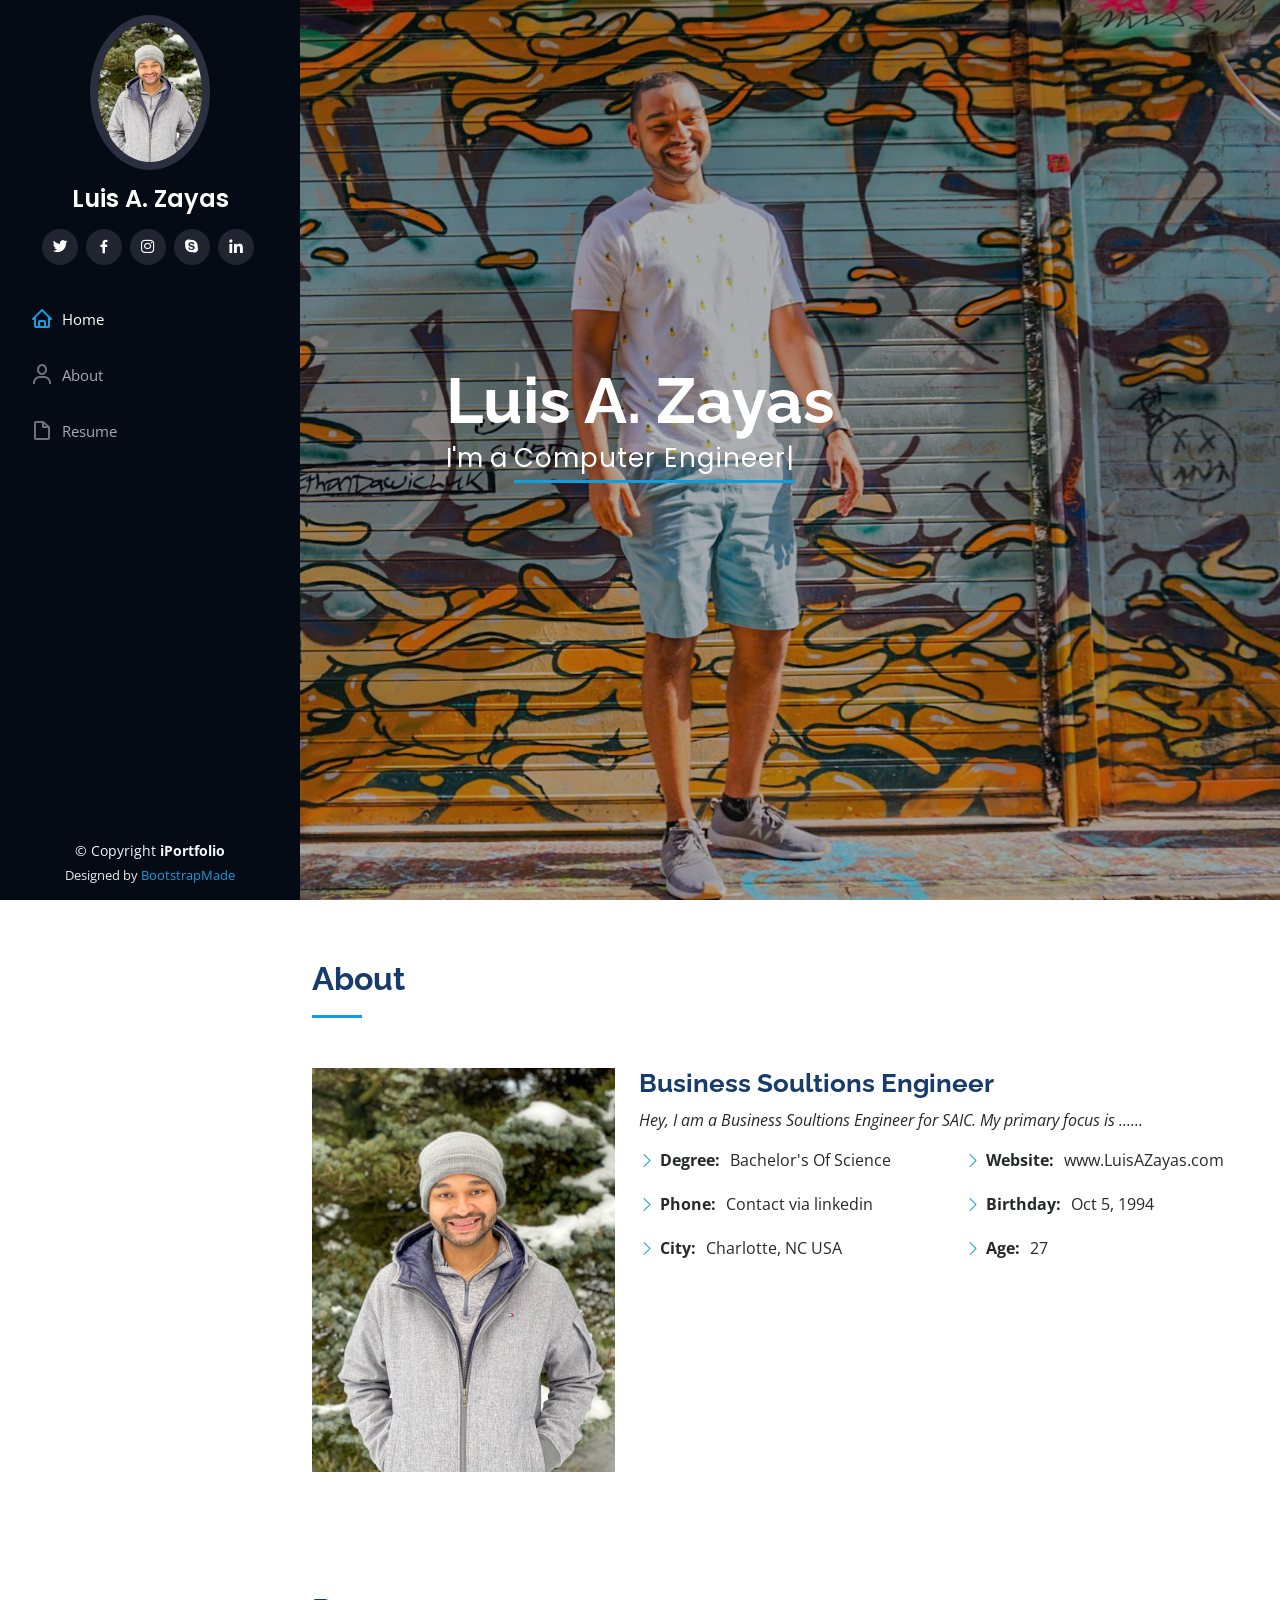
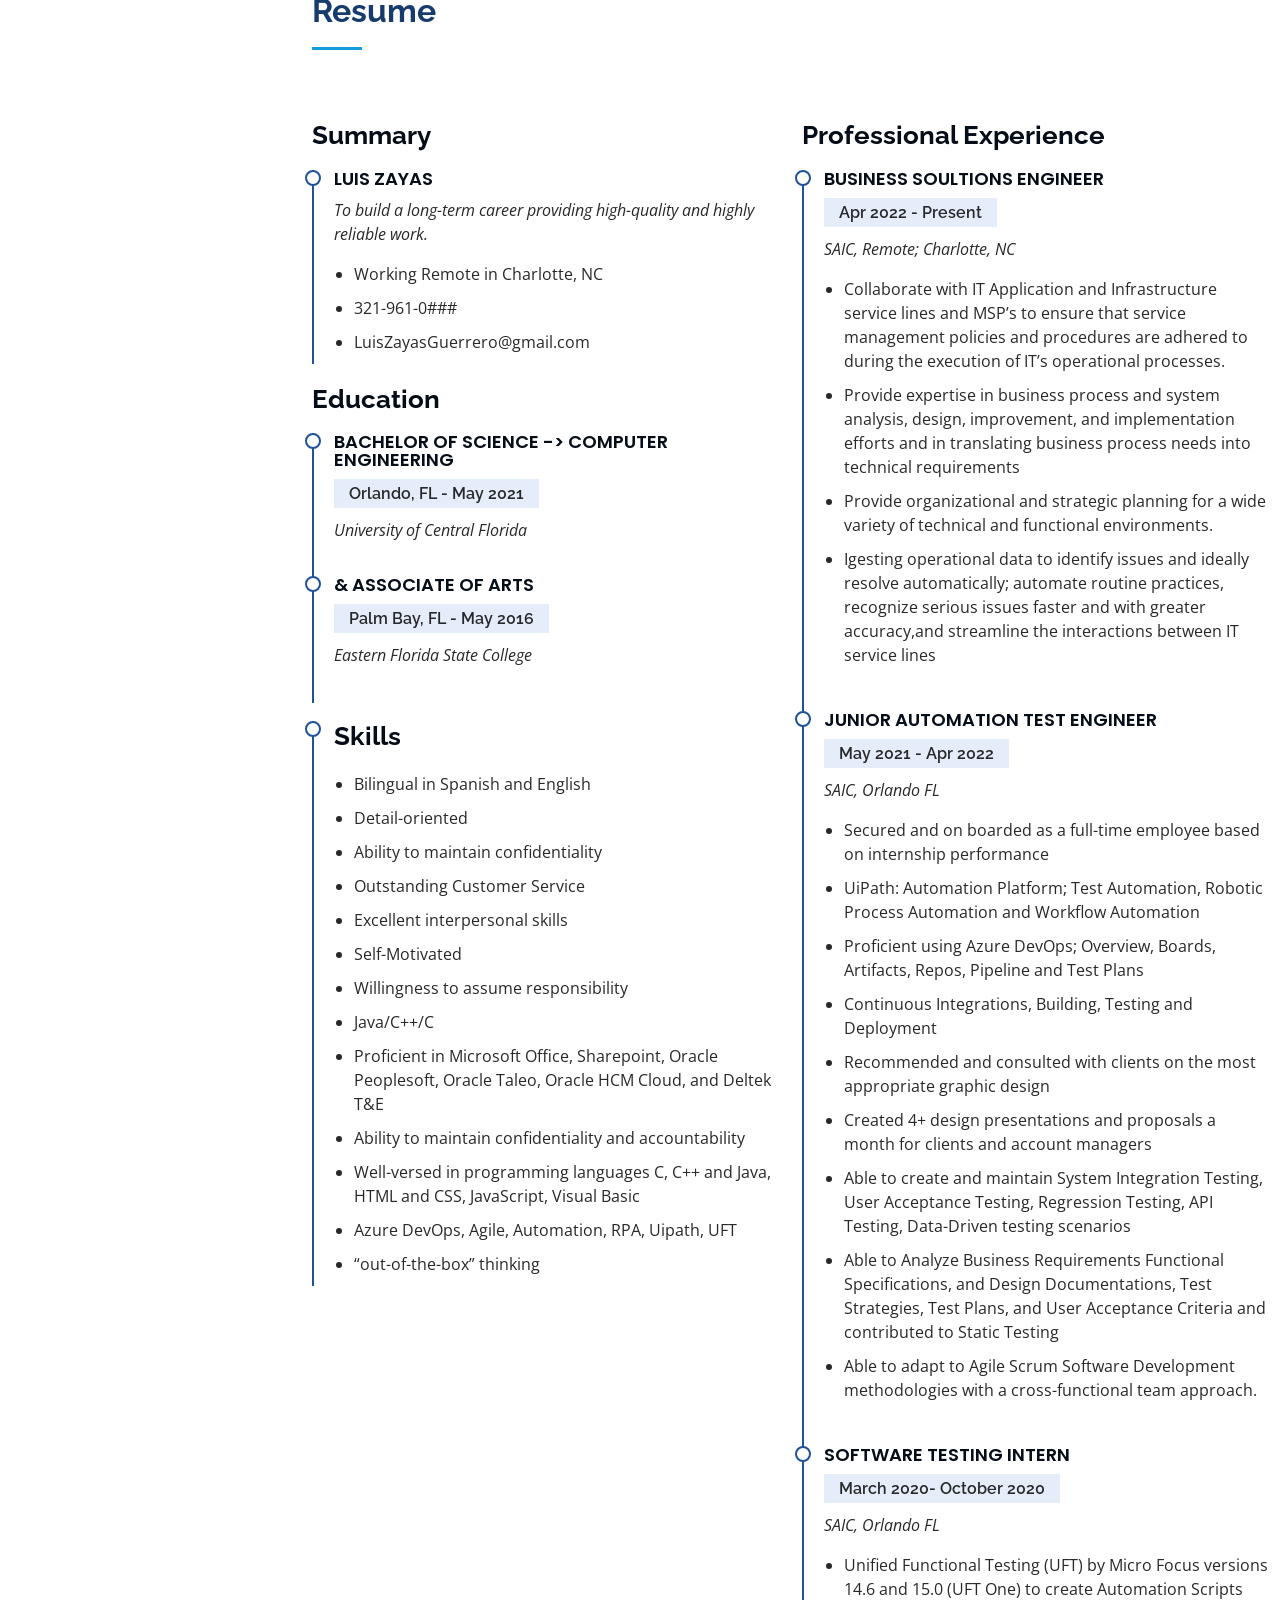
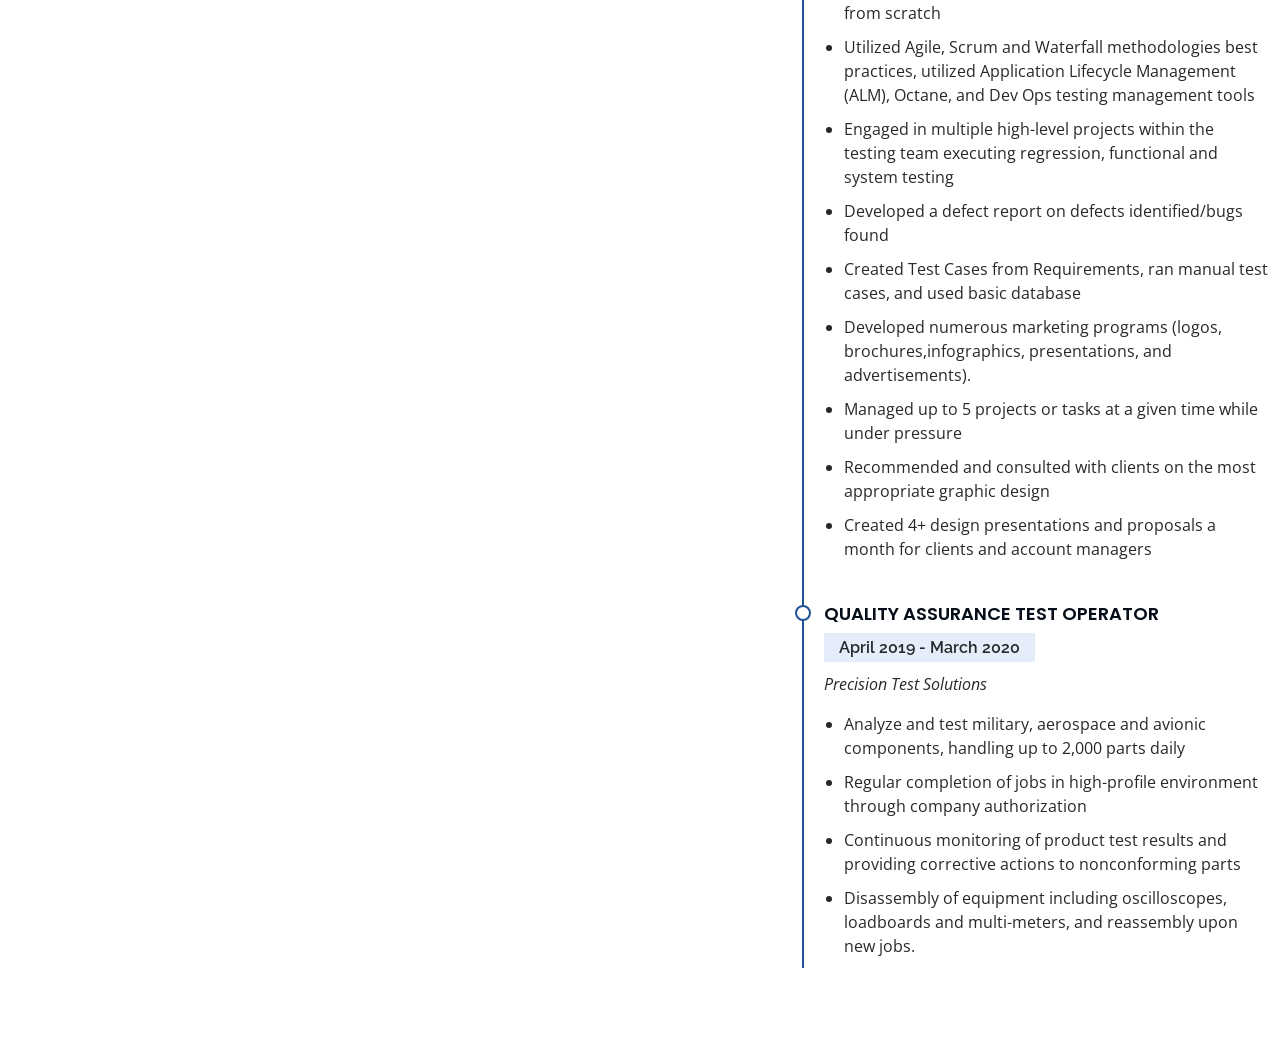
==== commit 2579eea5: "Work info Added" ====
--- a/index.html
+++ b/index.html
@@ -97,16 +97,17 @@
             <div class="row">
               <div class="col-lg-6">
                 <ul>
-                  <li><i class="bi bi-chevron-right"></i> <strong>Birthday:</strong> <span>Oct 5, 1994</span></li>
-                  <li><i class="bi bi-chevron-right"></i> <strong>Website:</strong> <span>www.LuisAZayas.com</span></li>
+                  <li><i class="bi bi-chevron-right"></i> <strong>Degree:</strong> <span>Bachelor's Of Science</span></li>
                   <li><i class="bi bi-chevron-right"></i> <strong>Phone:</strong> <span>Contact via linkedin</span></li>
                   <li><i class="bi bi-chevron-right"></i> <strong>City:</strong> <span>Charlotte, NC USA</span></li>
                 </ul>
               </div>
               <div class="col-lg-6">
                 <ul>
+                  <li><i class="bi bi-chevron-right"></i> <strong>Website:</strong> <span>www.LuisAZayas.com</span></li>
+                  <li><i class="bi bi-chevron-right"></i> <strong>Birthday:</strong> <span>Oct 5, 1994</span></li>
                   <li><i class="bi bi-chevron-right"></i> <strong>Age:</strong> <span>27</span></li>
-                  <li><i class="bi bi-chevron-right"></i> <strong>Degree:</strong> <span>Bachelor's Of Science</span></li>
+                  
 
                 </ul>
               </div>
@@ -171,6 +172,7 @@
               <li>Ability to maintain confidentiality and accountability</li>
               <li>Well-versed in programming languages C, C++ and Java, HTML and CSS, JavaScript, Visual Basic</li>
               <li>Azure DevOps, Agile, Automation, RPA, Uipath, UFT</li>
+              <li>“out-of-the-box” thinking</li>
               </ul>
           </div>
         </div>
@@ -181,9 +183,10 @@
               <h5>Apr 2022 - Present</h5>
               <p><em>SAIC, Remote; Charlotte, NC </em></p>
               <ul>
-                <li></li>
-                <li></li>
-                <li></li>
+                <li>Collaborate with IT Application and Infrastructure service lines and MSP’s to ensure that service management policies and procedures are adhered to during the execution of IT’s operational processes.</li>
+                <li>Provide expertise in business process and system analysis, design, improvement, and implementation efforts and in translating business process needs into technical requirements</li>
+                <li>Provide organizational and strategic planning for a wide variety of technical and functional environments.</li>
+                <li>Igesting operational data to identify issues and ideally resolve automatically; automate routine practices, recognize serious issues faster and with greater accuracy,and streamline the interactions between IT service lines</li>
               </ul>
             </div>
             <div class="resume-item">
@@ -197,6 +200,9 @@
                 <li>Continuous Integrations, Building, Testing and Deployment</li>
                 <li>Recommended and consulted with clients on the most appropriate graphic design</li>
                 <li>Created 4+ design presentations and proposals a month for clients and account managers</li>
+                <li>Able to create and maintain System Integration Testing, User Acceptance Testing, Regression Testing, API Testing, Data-Driven testing scenarios</li>
+                <li>Able to Analyze Business Requirements Functional Specifications, and Design Documentations, Test Strategies, Test Plans, and User Acceptance Criteria and contributed to Static Testing</li>
+                <li>Able to adapt to Agile Scrum Software Development methodologies with a cross-functional team approach.</li>
               </ul>
             </div>
             <div class="resume-item">
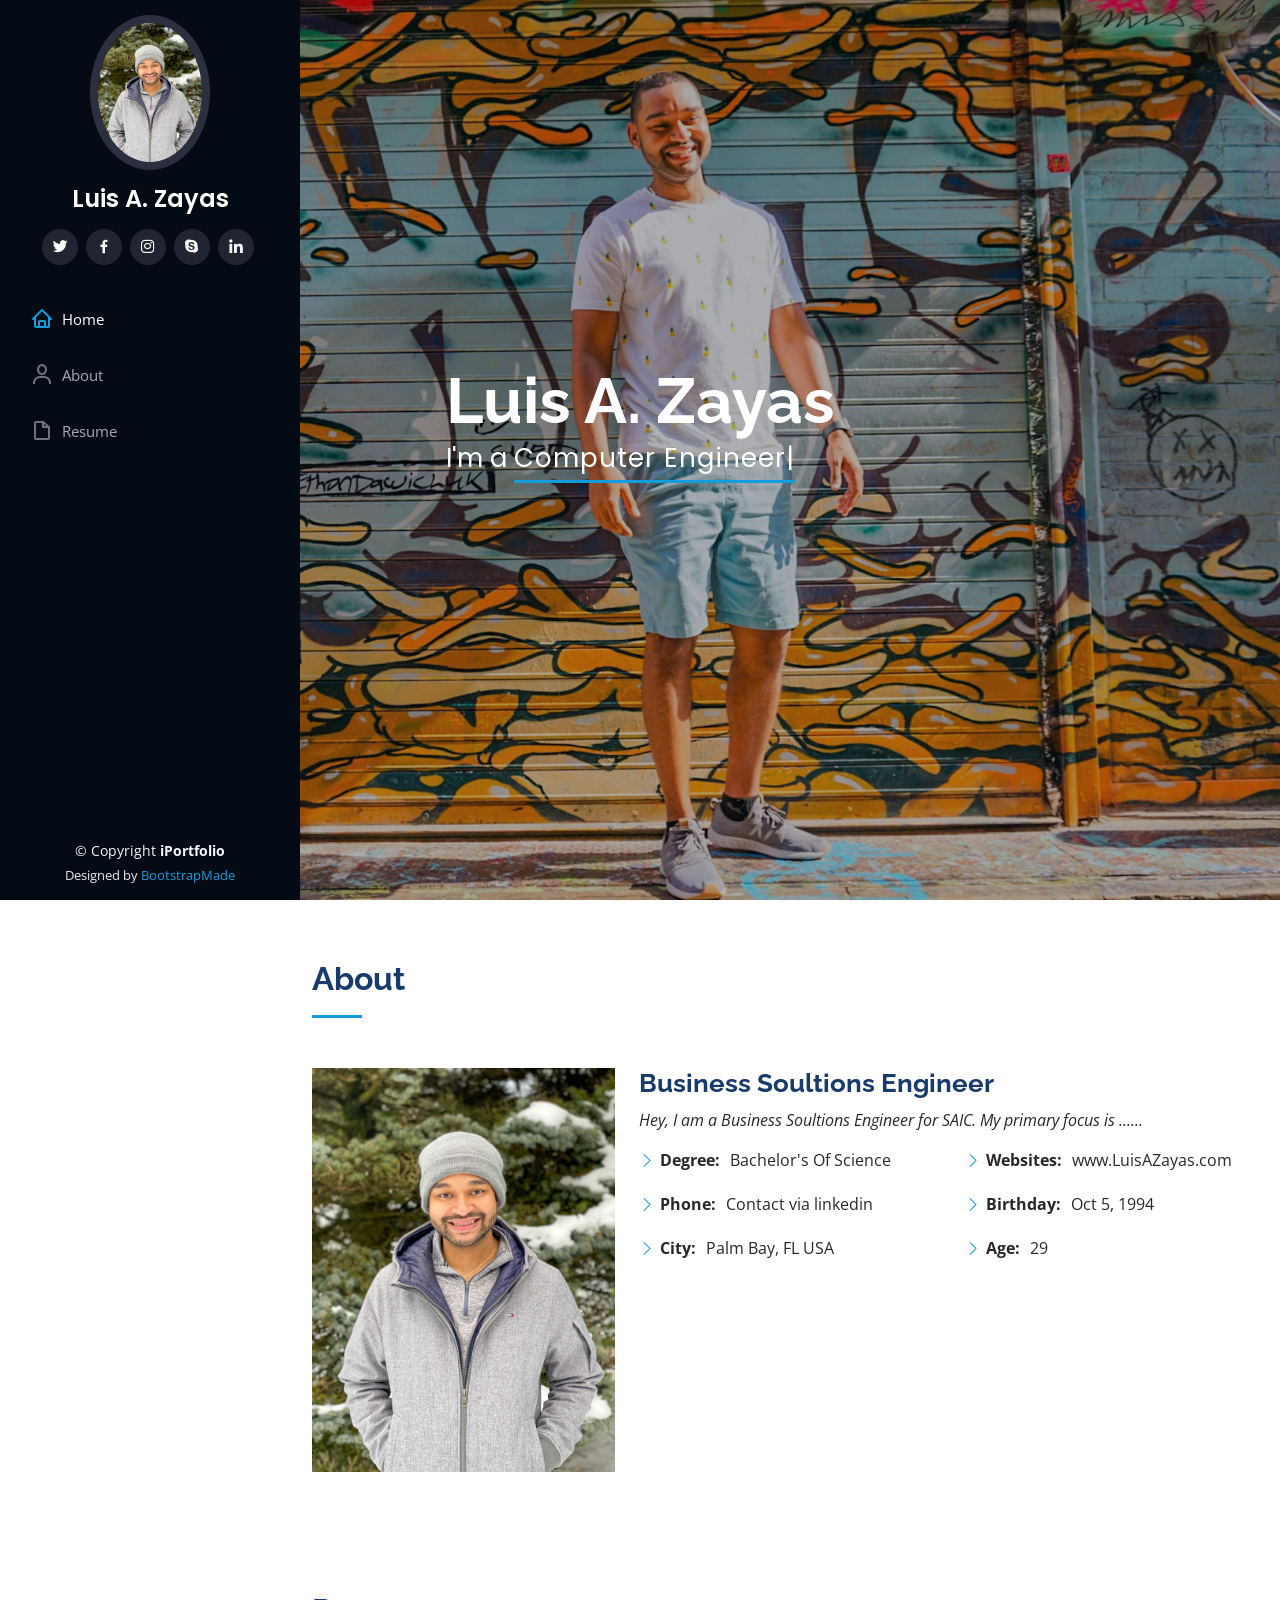
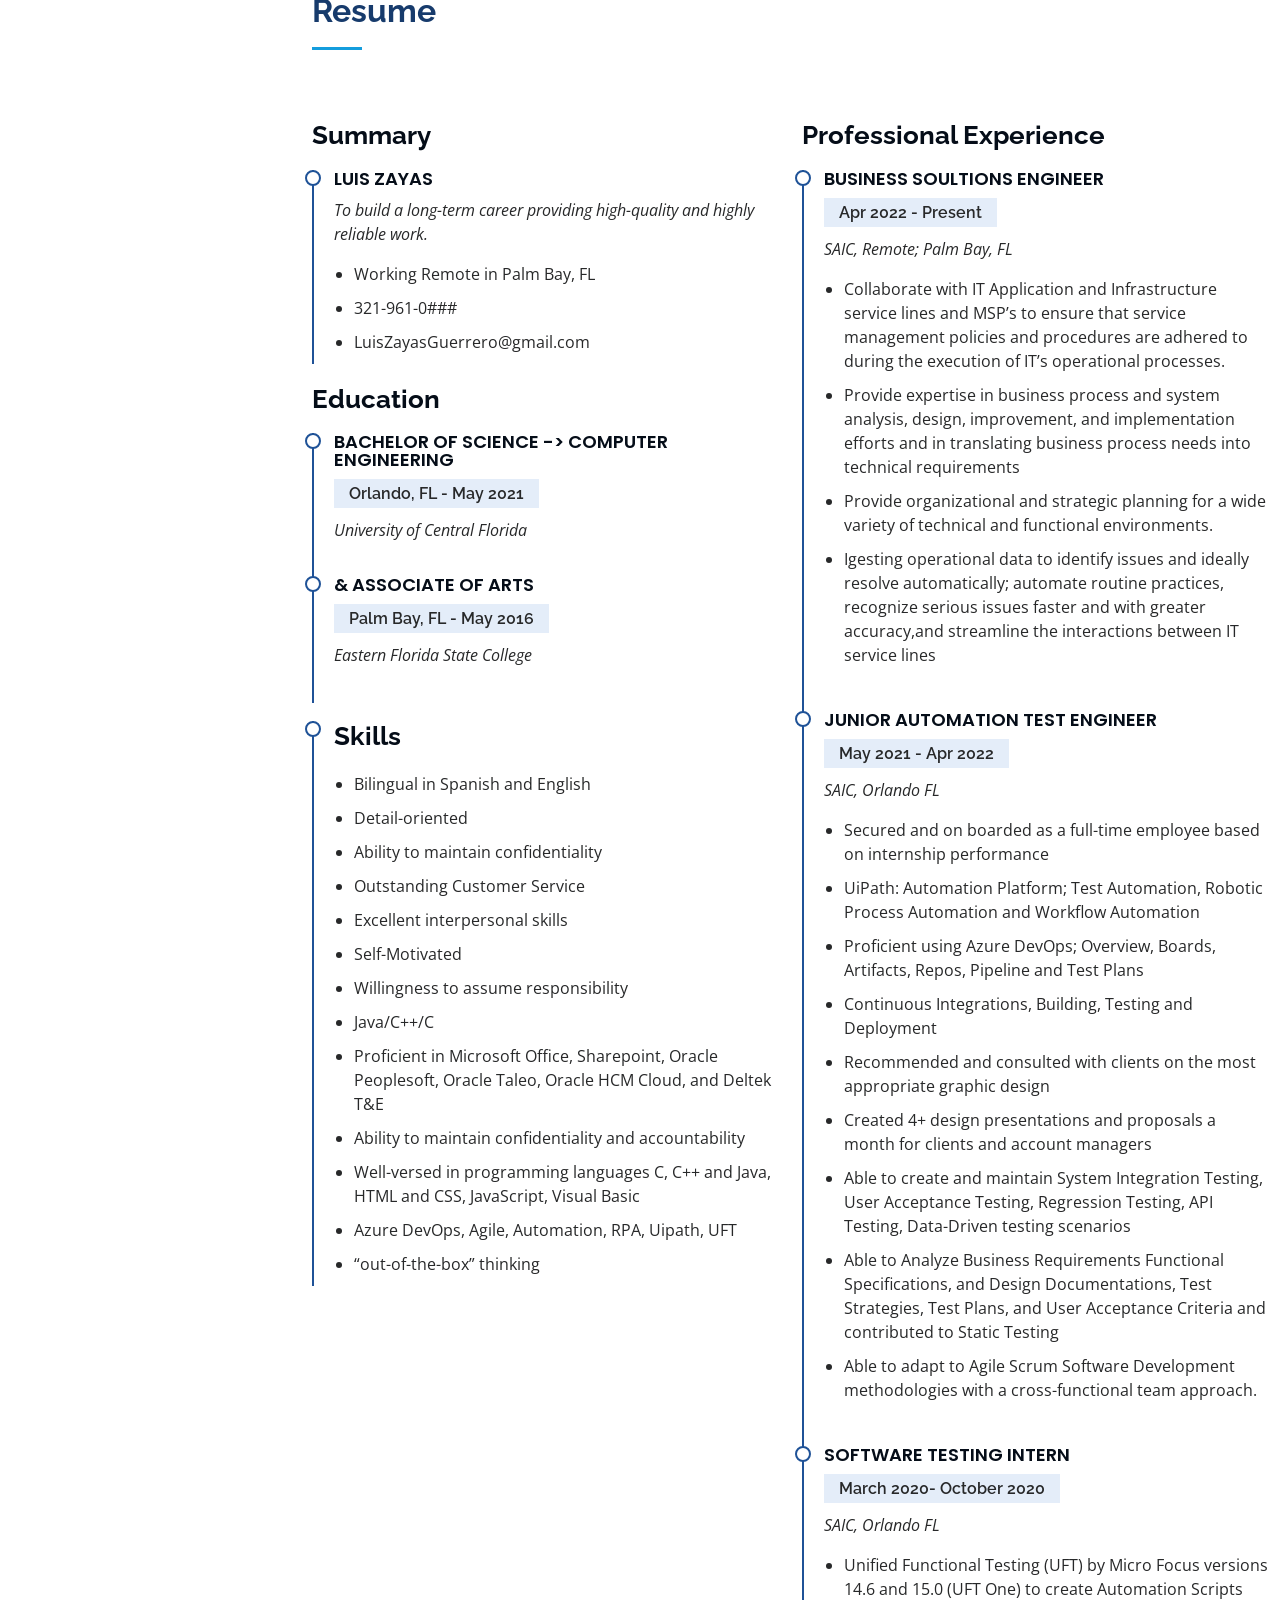
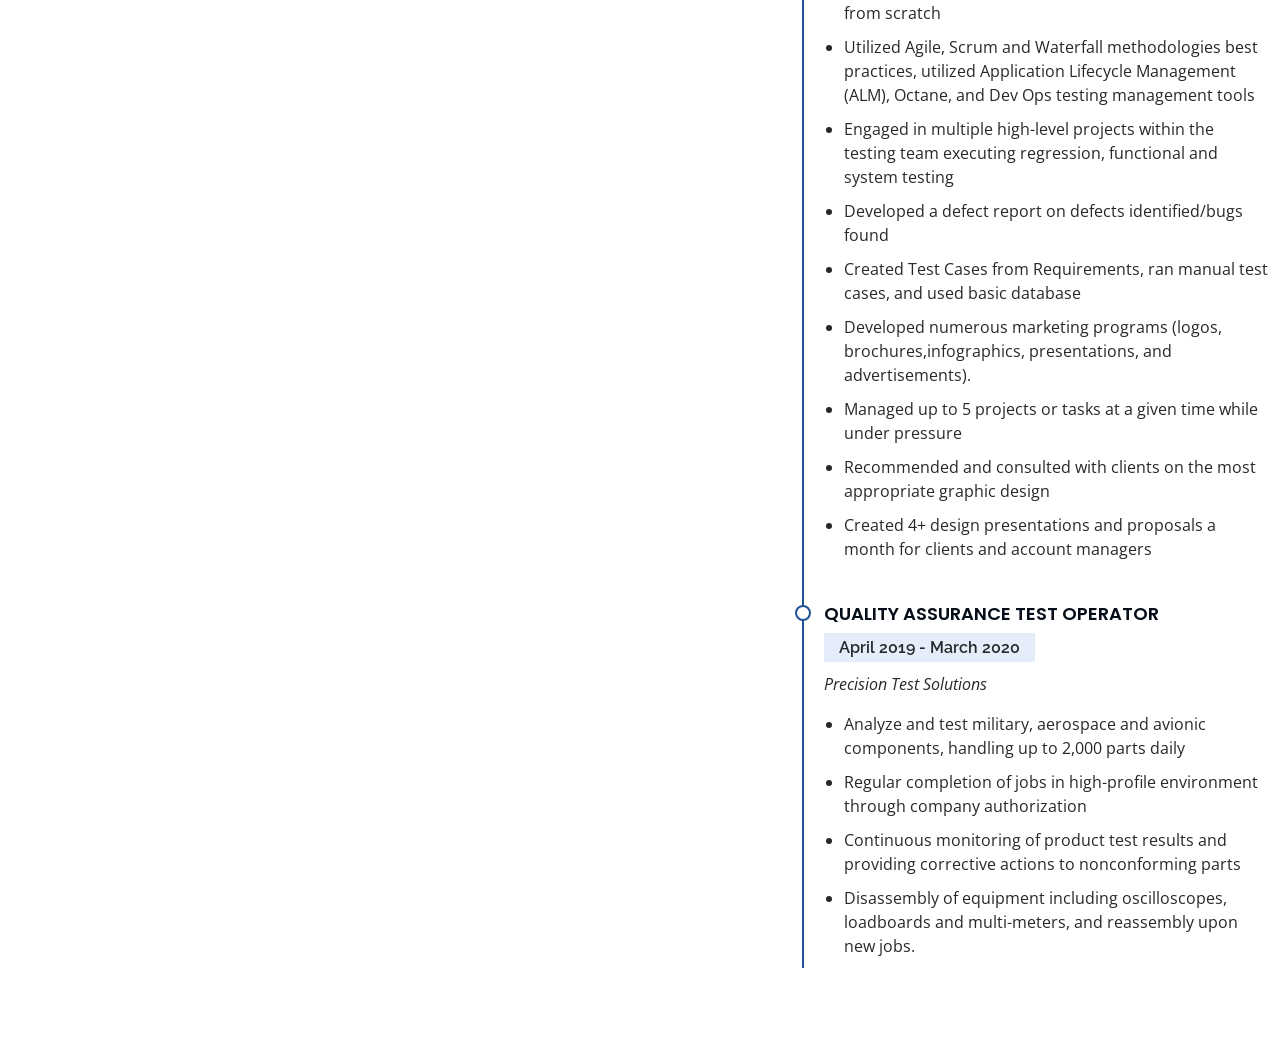
==== commit cbca6432: "Update index.html" ====
--- a/index.html
+++ b/index.html
@@ -70,7 +70,7 @@
   <section id="hero" class="d-flex flex-column justify-content-center align-items-center">
     <div class="hero-container" data-aos="fade-in">
       <h1>Luis A. Zayas</h1>
-      <p>I'm a <span class="typed" data-typed-items="Computer Engineer, Automation Engineer,Test Engineer,World Traveler"></span></p>
+      <p>I'm a <span class="typed" data-typed-items="Computer Engineer, Automation Engineer,Test Engineer,World Traveler,Private Pilot"></span></p>
     </div>
   </section><!-- End Hero -->
 
@@ -99,14 +99,14 @@
                 <ul>
                   <li><i class="bi bi-chevron-right"></i> <strong>Degree:</strong> <span>Bachelor's Of Science</span></li>
                   <li><i class="bi bi-chevron-right"></i> <strong>Phone:</strong> <span>Contact via linkedin</span></li>
-                  <li><i class="bi bi-chevron-right"></i> <strong>City:</strong> <span>Charlotte, NC USA</span></li>
+                  <li><i class="bi bi-chevron-right"></i> <strong>City:</strong> <span>Palm Bay, FL USA</span></li>
                 </ul>
               </div>
               <div class="col-lg-6">
                 <ul>
-                  <li><i class="bi bi-chevron-right"></i> <strong>Website:</strong> <span>www.LuisAZayas.com</span></li>
+                  <li><i class="bi bi-chevron-right"></i> <strong>Websites:</strong> <span>www.LuisAZayas.com</span></li>
                   <li><i class="bi bi-chevron-right"></i> <strong>Birthday:</strong> <span>Oct 5, 1994</span></li>
-                  <li><i class="bi bi-chevron-right"></i> <strong>Age:</strong> <span>27</span></li>
+                  <li><i class="bi bi-chevron-right"></i> <strong>Age:</strong> <span>29</span></li>
                   
 
                 </ul>
@@ -138,7 +138,7 @@
               <h4>Luis Zayas</h4>
               <p><em>To build a long-term career providing high-quality and highly reliable work.</em></p>
               <ul>
-                <li>Working Remote in Charlotte, NC</li>
+                <li>Working Remote in Palm Bay, FL</li>
                 <li>321-961-0###</li>
                 <li>LuisZayasGuerrero@gmail.com</li>
               </ul>
@@ -181,7 +181,7 @@
             <div class="resume-item">
               <h4>Business Soultions Engineer</h4>
               <h5>Apr 2022 - Present</h5>
-              <p><em>SAIC, Remote; Charlotte, NC </em></p>
+              <p><em>SAIC, Remote; Palm Bay, FL</em></p>
               <ul>
                 <li>Collaborate with IT Application and Infrastructure service lines and MSP’s to ensure that service management policies and procedures are adhered to during the execution of IT’s operational processes.</li>
                 <li>Provide expertise in business process and system analysis, design, improvement, and implementation efforts and in translating business process needs into technical requirements</li>
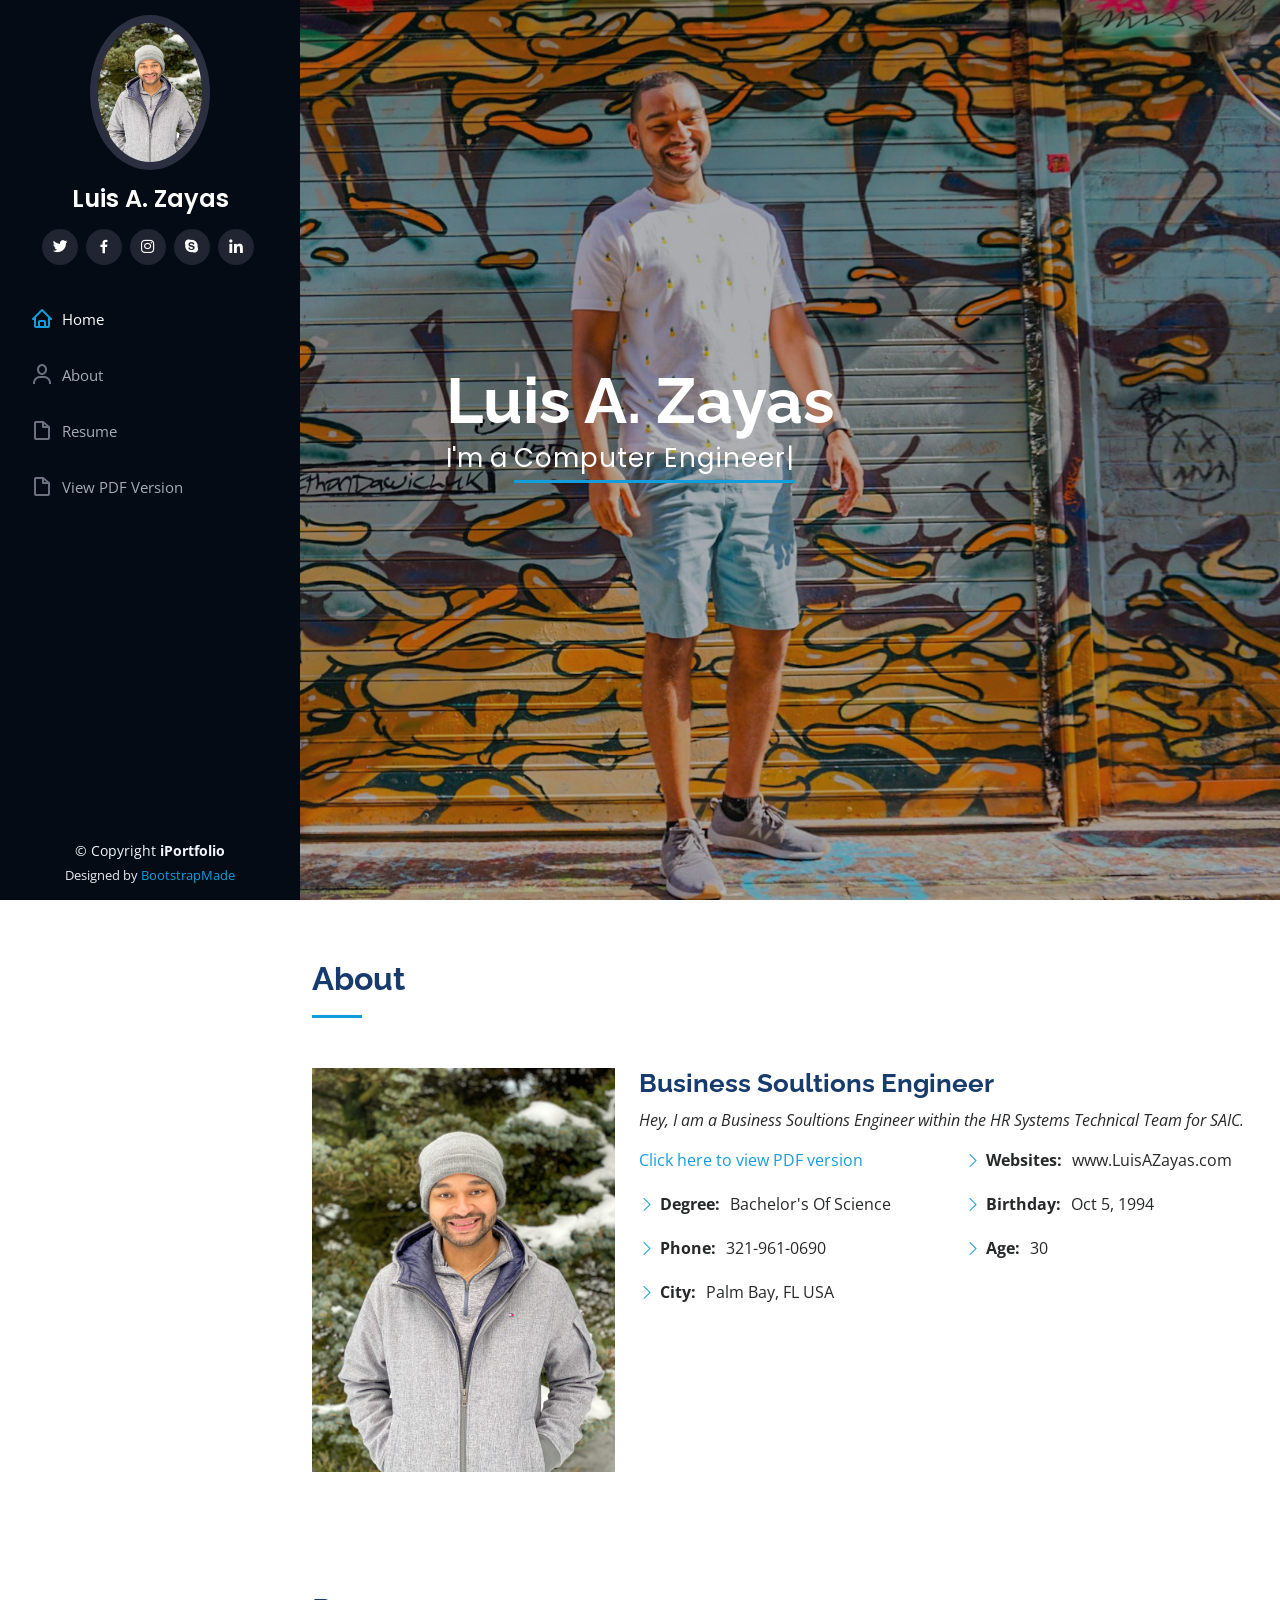
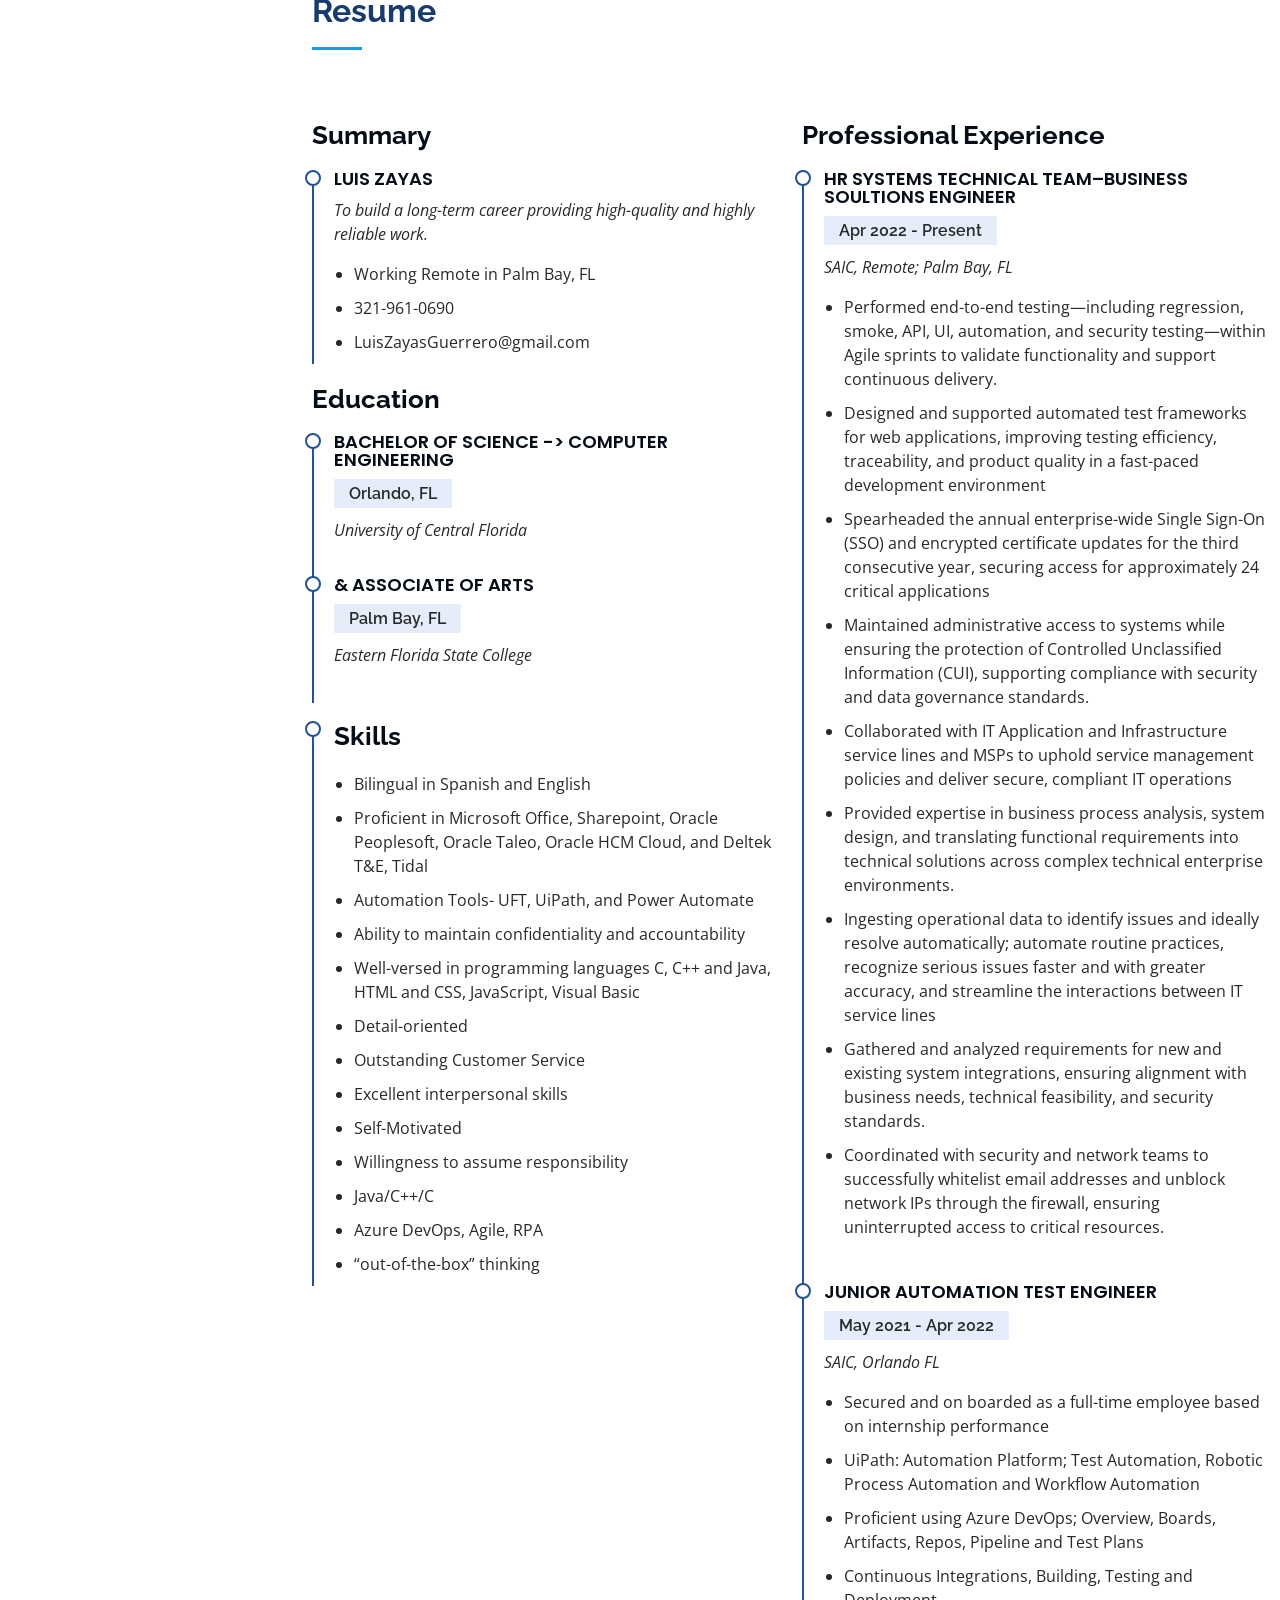
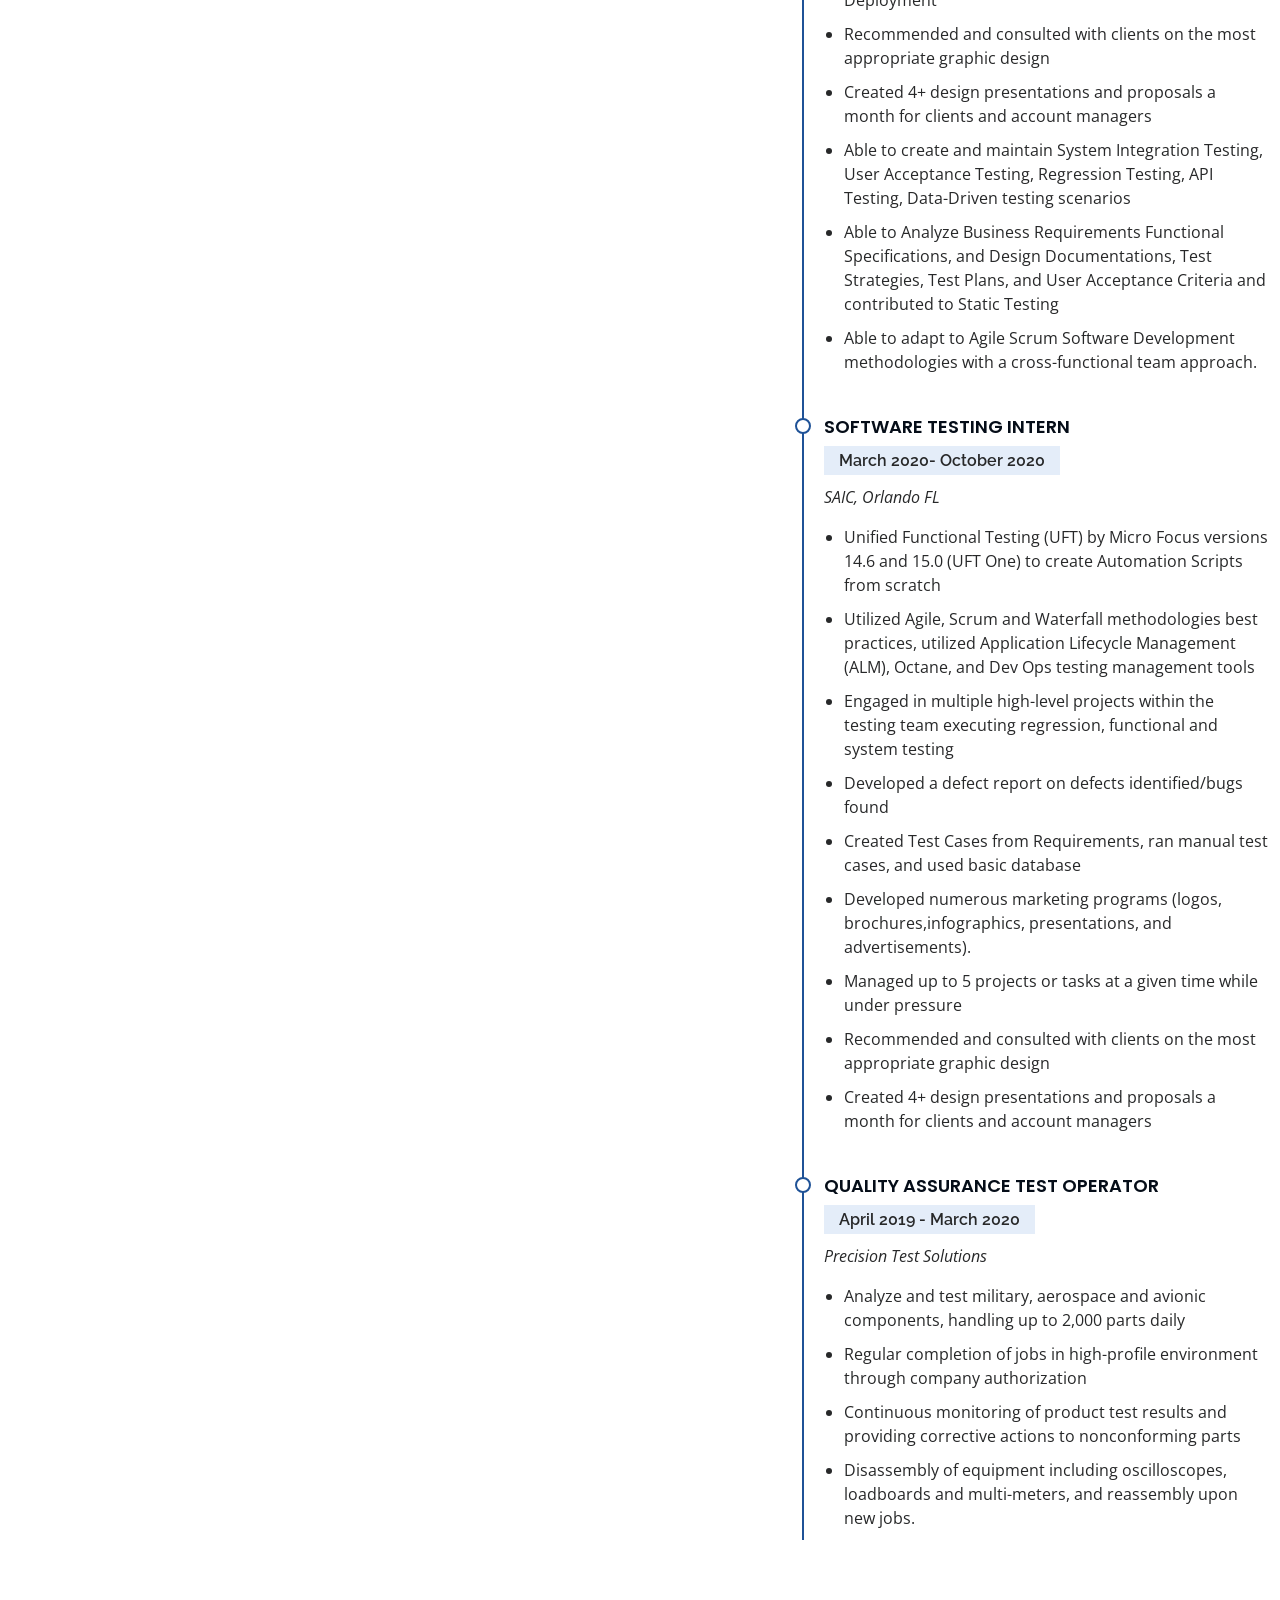
==== commit 198cca59: "update" ====
--- a/index.html
+++ b/index.html
@@ -61,6 +61,8 @@
           <li><a href="#hero" class="nav-link scrollto active"><i class="bx bx-home"></i> <span>Home</span></a></li>
           <li><a href="#about" class="nav-link scrollto"><i class="bx bx-user"></i> <span>About</span></a></li>
           <li><a href="#resume" class="nav-link scrollto"><i class="bx bx-file-blank"></i> <span>Resume</span></a></li>
+          <li><a href="assets/img/Resume.pdf" class="nav-link scrollto"><i class="bx bx-file-blank"></i> <span>View PDF Version</span></a></li>
+     
         </ul>
       </nav><!-- .nav-menu -->
     </div>
@@ -92,13 +94,14 @@
           <div class="col-lg-8 pt-4 pt-lg-0 content" data-aos="fade-left">
             <h3>Business Soultions Engineer</h3>
             <p class="fst-italic">
-              Hey, I am a Business Soultions Engineer for SAIC. My primary focus is ......
+              Hey, I am a Business Soultions Engineer within the HR Systems Technical Team for SAIC.
             </p>
             <div class="row">
               <div class="col-lg-6">
                 <ul>
+                <li><a href="assets/img/Resume.pdf" target="_blank">Click here to view PDF version</a></li>
                   <li><i class="bi bi-chevron-right"></i> <strong>Degree:</strong> <span>Bachelor's Of Science</span></li>
-                  <li><i class="bi bi-chevron-right"></i> <strong>Phone:</strong> <span>Contact via linkedin</span></li>
+                  <li><i class="bi bi-chevron-right"></i> <strong>Phone:</strong> <span>321-961-0690</span></li>
                   <li><i class="bi bi-chevron-right"></i> <strong>City:</strong> <span>Palm Bay, FL USA</span></li>
                 </ul>
               </div>
@@ -106,7 +109,7 @@
                 <ul>
                   <li><i class="bi bi-chevron-right"></i> <strong>Websites:</strong> <span>www.LuisAZayas.com</span></li>
                   <li><i class="bi bi-chevron-right"></i> <strong>Birthday:</strong> <span>Oct 5, 1994</span></li>
-                  <li><i class="bi bi-chevron-right"></i> <strong>Age:</strong> <span>29</span></li>
+                  <li><i class="bi bi-chevron-right"></i> <strong>Age:</strong> <span>30</span></li>
                   
 
                 </ul>
@@ -139,7 +142,7 @@
               <p><em>To build a long-term career providing high-quality and highly reliable work.</em></p>
               <ul>
                 <li>Working Remote in Palm Bay, FL</li>
-                <li>321-961-0###</li>
+                <li>321-961-0690</li>
                 <li>LuisZayasGuerrero@gmail.com</li>
               </ul>
             </div>
@@ -147,12 +150,12 @@
             <h3 class="resume-title">Education</h3>
             <div class="resume-item">
               <h4>Bachelor of Science -> Computer Engineering</h4>
-              <h5>Orlando, FL - May 2021</h5>
+              <h5>Orlando, FL</h5>
               <p><em>University of Central Florida</em></p>
             </div>
             <div class="resume-item">
               <h4> &amp; Associate of Arts</h4>
-              <h5>Palm Bay, FL - May 2016</h5>
+              <h5>Palm Bay, FL</h5>
               <p><em>Eastern Florida State College</em></p>
             </div>
 
@@ -161,17 +164,17 @@
             
             <ul type="disc">
               <li>Bilingual in Spanish and English</li>
+              <li>Proficient in Microsoft Office, Sharepoint, Oracle Peoplesoft, Oracle Taleo, Oracle HCM Cloud, and Deltek T&E, Tidal</li>
+              <li>Automation Tools- UFT, UiPath, and Power Automate</li>
+              <li>Ability to maintain confidentiality and accountability</li>
+              <li>Well-versed in programming languages C, C++ and Java, HTML and CSS, JavaScript, Visual Basic</li>
               <li>Detail-oriented</li>
-              <li>Ability to maintain confidentiality</li>
               <li>Outstanding Customer Service</li>
               <li>Excellent interpersonal skills</li>
               <li>Self-Motivated</li>
               <li>Willingness to assume responsibility</li>
               <li>Java/C++/C</li>
-              <li>Proficient in Microsoft Office, Sharepoint, Oracle Peoplesoft, Oracle Taleo, Oracle HCM Cloud, and Deltek T&E</li>
-              <li>Ability to maintain confidentiality and accountability</li>
-              <li>Well-versed in programming languages C, C++ and Java, HTML and CSS, JavaScript, Visual Basic</li>
-              <li>Azure DevOps, Agile, Automation, RPA, Uipath, UFT</li>
+              <li>Azure DevOps, Agile, RPA</li>
               <li>“out-of-the-box” thinking</li>
               </ul>
           </div>
@@ -179,14 +182,20 @@
           <div class="col-lg-6" data-aos="fade-up" data-aos-delay="100">
             <h3 class="resume-title">Professional Experience</h3>
             <div class="resume-item">
-              <h4>Business Soultions Engineer</h4>
+              <h4>HR Systems Technical Team–Business Soultions Engineer</h4>
               <h5>Apr 2022 - Present</h5>
               <p><em>SAIC, Remote; Palm Bay, FL</em></p>
               <ul>
-                <li>Collaborate with IT Application and Infrastructure service lines and MSP’s to ensure that service management policies and procedures are adhered to during the execution of IT’s operational processes.</li>
-                <li>Provide expertise in business process and system analysis, design, improvement, and implementation efforts and in translating business process needs into technical requirements</li>
-                <li>Provide organizational and strategic planning for a wide variety of technical and functional environments.</li>
-                <li>Igesting operational data to identify issues and ideally resolve automatically; automate routine practices, recognize serious issues faster and with greater accuracy,and streamline the interactions between IT service lines</li>
+                <li>Performed end-to-end testing—including regression, smoke, API, UI, automation, and security testing—within Agile sprints to validate functionality and support continuous delivery.</li>
+                <li>Designed and supported automated test frameworks for web applications, improving testing efficiency, traceability, and product quality in a fast-paced development environment</li>
+                <li>Spearheaded the annual enterprise-wide Single Sign-On (SSO) and encrypted certificate updates for the third consecutive year, securing access for approximately 24 critical applications</li>
+                <li>Maintained administrative access to systems while ensuring the protection of Controlled Unclassified Information (CUI), supporting compliance with security and data governance standards.</li>
+                <li>Collaborated with IT Application and Infrastructure service lines and MSPs to uphold service management policies and deliver secure, compliant IT operations</li>
+                <li>Provided expertise in business process analysis, system design, and translating functional requirements into technical solutions across complex technical enterprise environments.</li>
+                <li>Ingesting operational data to identify issues and ideally resolve automatically; automate routine practices, recognize serious issues faster and with greater accuracy, and streamline the interactions between IT service lines</li>
+                <li>Gathered and analyzed requirements for new and existing system integrations, ensuring alignment with business needs, technical feasibility, and security standards.</li>
+                <li>Coordinated with security and network teams to successfully whitelist email addresses and unblock network IPs through the firewall, ensuring uninterrupted access to critical resources.</li>
+
               </ul>
             </div>
             <div class="resume-item">
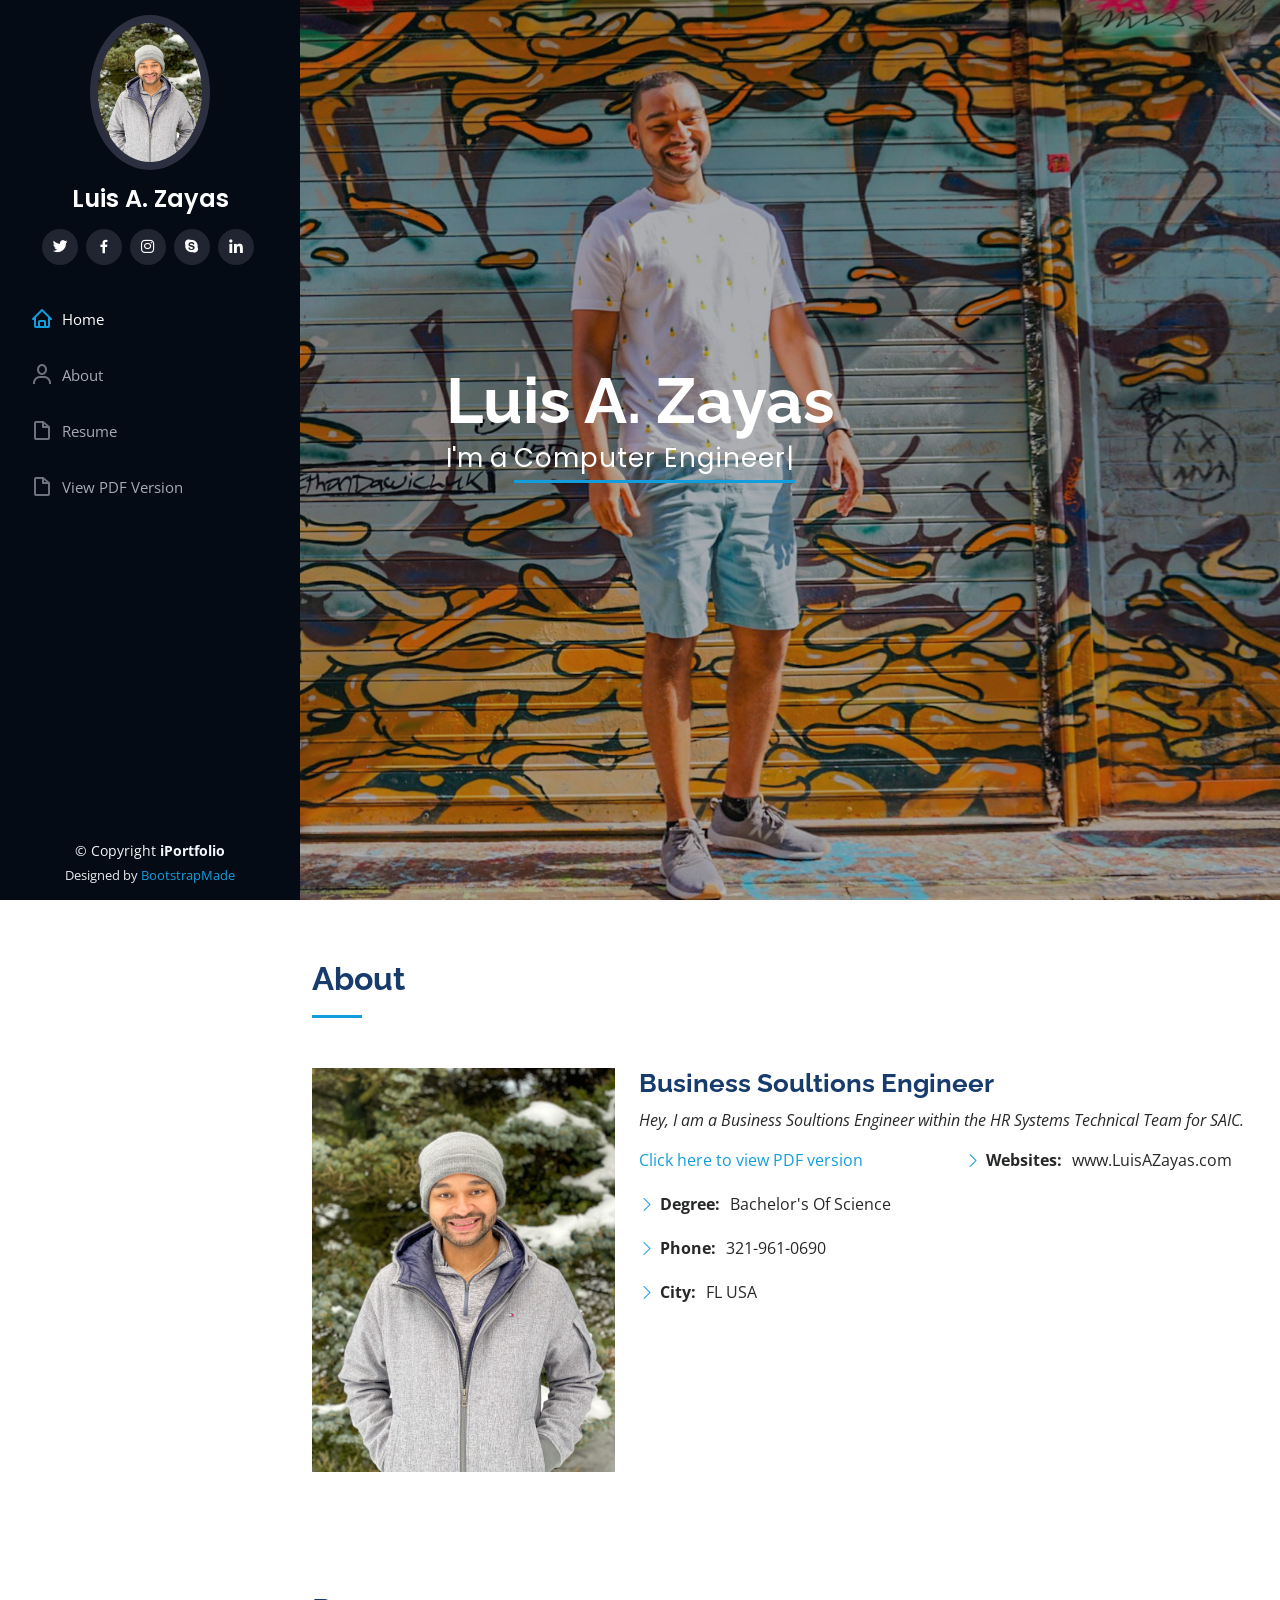
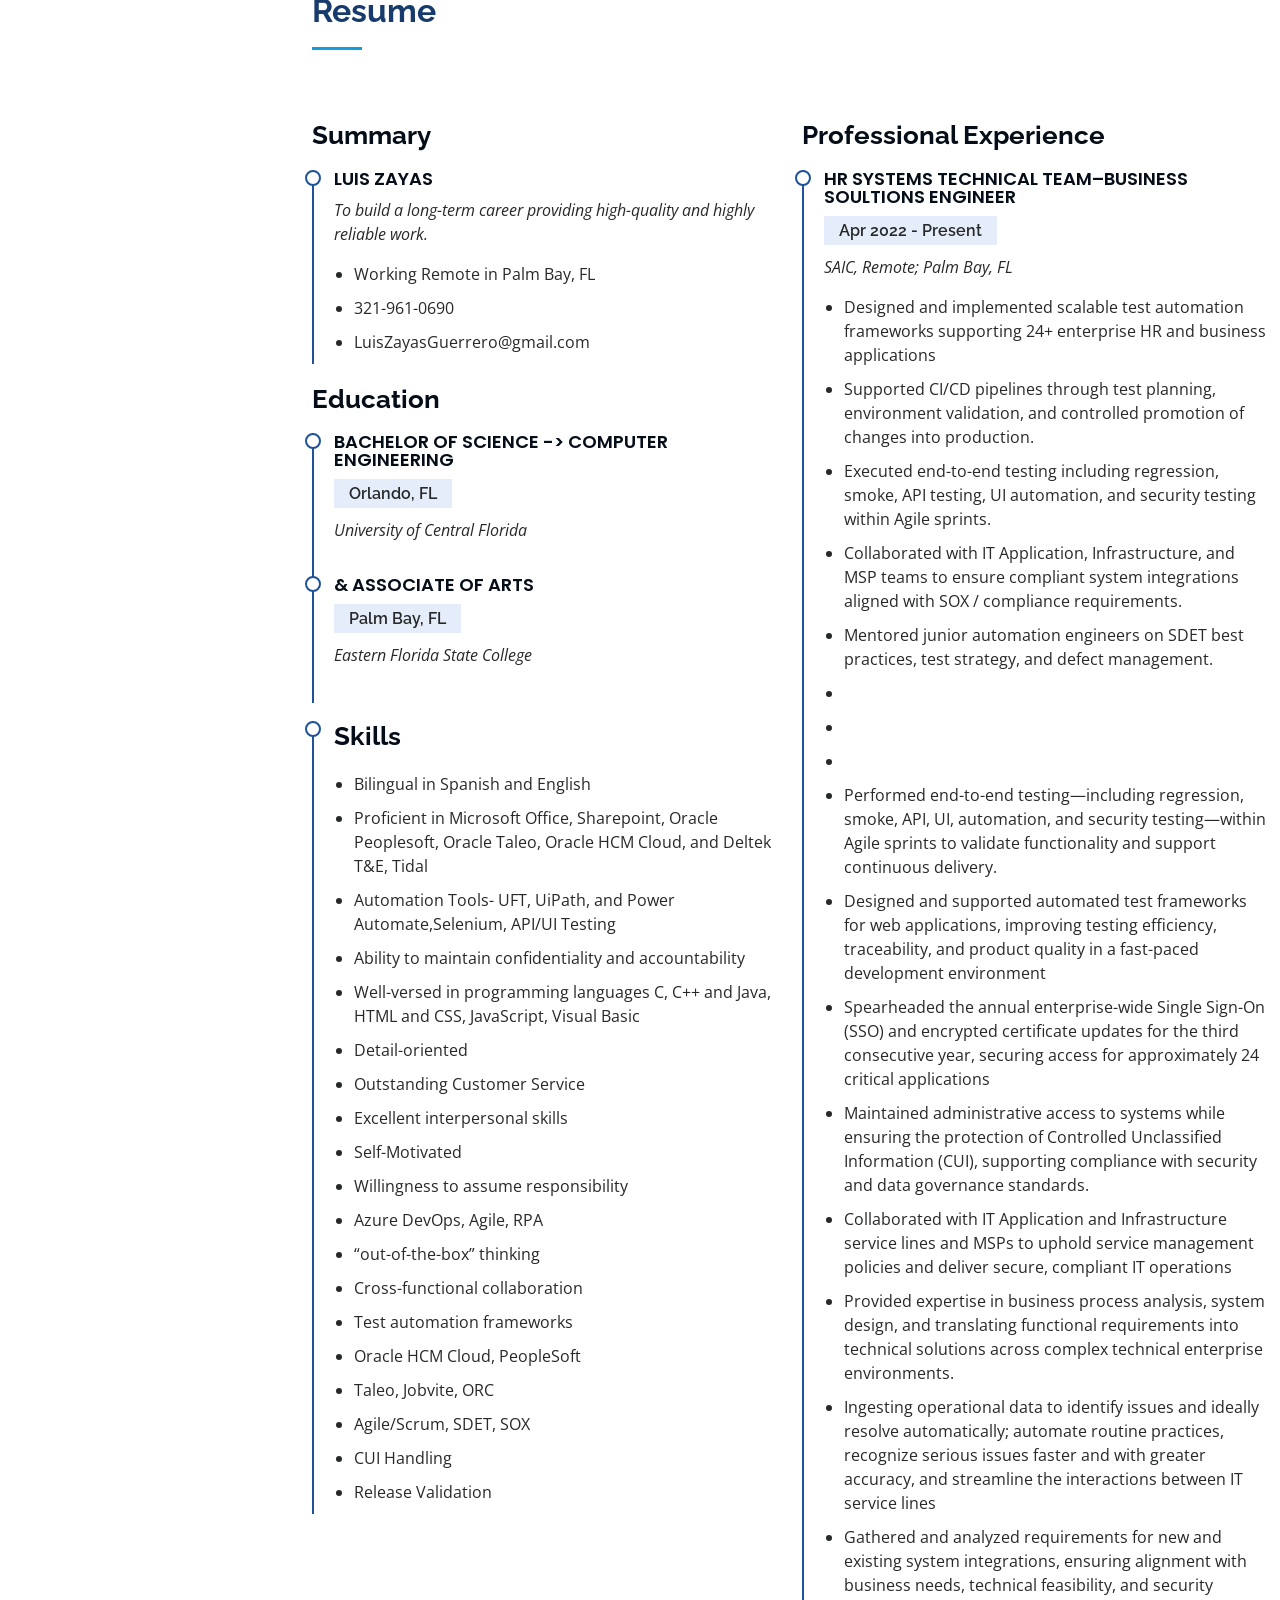
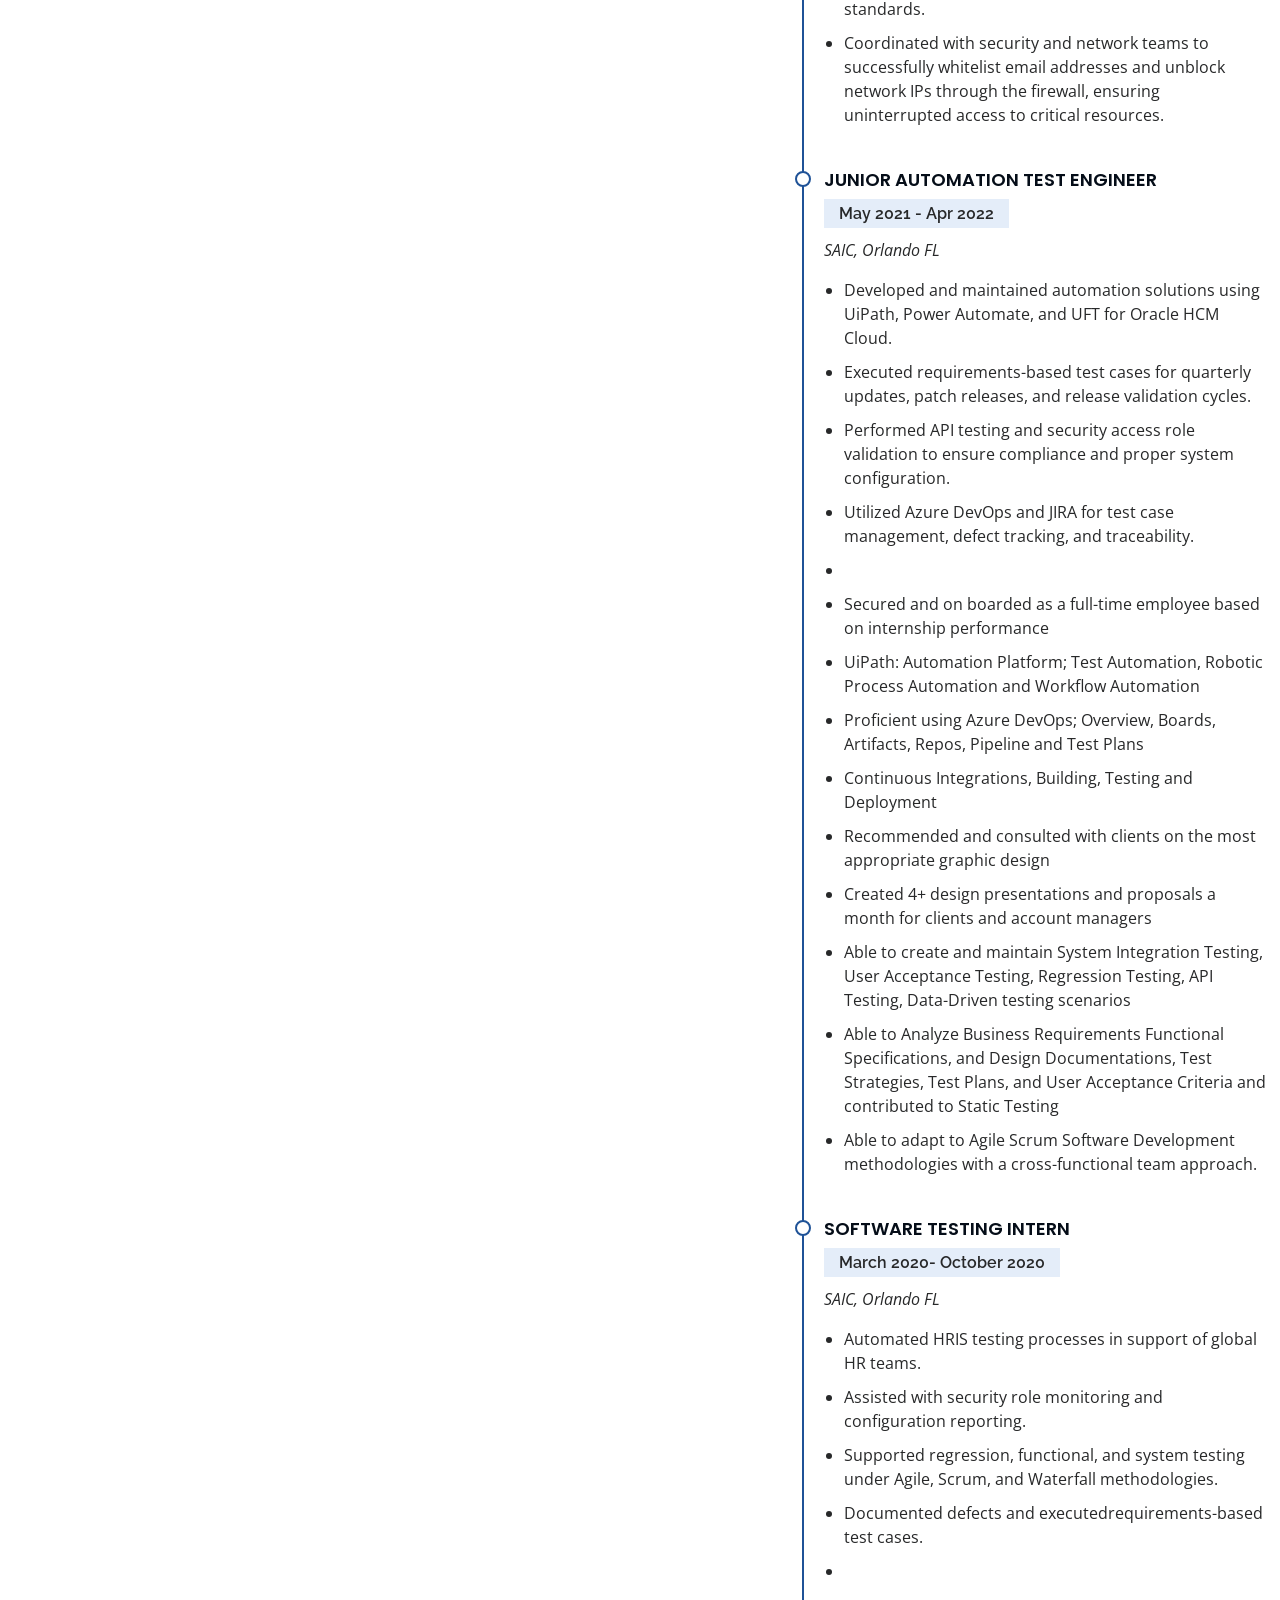
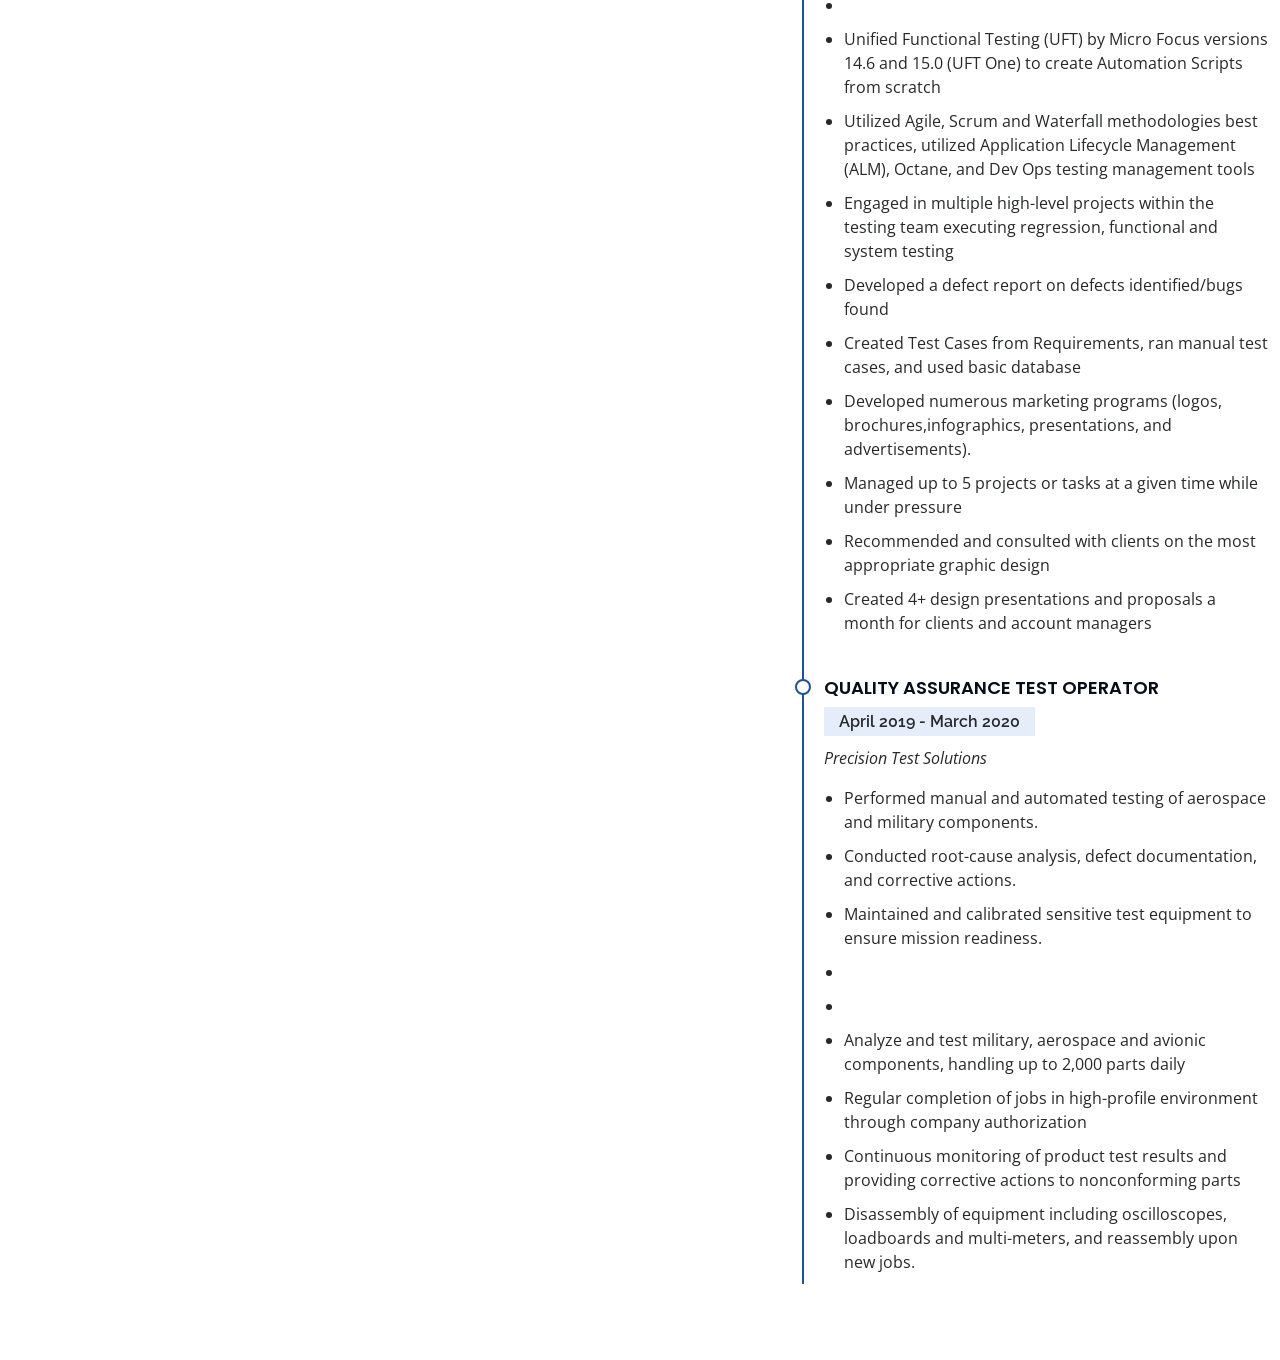
==== commit 05f8681d: "Update index.html" ====
--- a/index.html
+++ b/index.html
@@ -102,14 +102,13 @@
                 <li><a href="assets/img/Resume.pdf" target="_blank">Click here to view PDF version</a></li>
                   <li><i class="bi bi-chevron-right"></i> <strong>Degree:</strong> <span>Bachelor's Of Science</span></li>
                   <li><i class="bi bi-chevron-right"></i> <strong>Phone:</strong> <span>321-961-0690</span></li>
-                  <li><i class="bi bi-chevron-right"></i> <strong>City:</strong> <span>Palm Bay, FL USA</span></li>
+                  <li><i class="bi bi-chevron-right"></i> <strong>City:</strong> <span>FL USA</span></li>
                 </ul>
               </div>
               <div class="col-lg-6">
                 <ul>
                   <li><i class="bi bi-chevron-right"></i> <strong>Websites:</strong> <span>www.LuisAZayas.com</span></li>
-                  <li><i class="bi bi-chevron-right"></i> <strong>Birthday:</strong> <span>Oct 5, 1994</span></li>
-                  <li><i class="bi bi-chevron-right"></i> <strong>Age:</strong> <span>30</span></li>
+   
                   
 
                 </ul>
@@ -165,7 +164,7 @@
             <ul type="disc">
               <li>Bilingual in Spanish and English</li>
               <li>Proficient in Microsoft Office, Sharepoint, Oracle Peoplesoft, Oracle Taleo, Oracle HCM Cloud, and Deltek T&E, Tidal</li>
-              <li>Automation Tools- UFT, UiPath, and Power Automate</li>
+              <li>Automation Tools- UFT, UiPath, and Power Automate,Selenium, API/UI Testing</li>
               <li>Ability to maintain confidentiality and accountability</li>
               <li>Well-versed in programming languages C, C++ and Java, HTML and CSS, JavaScript, Visual Basic</li>
               <li>Detail-oriented</li>
@@ -173,9 +172,15 @@
               <li>Excellent interpersonal skills</li>
               <li>Self-Motivated</li>
               <li>Willingness to assume responsibility</li>
-              <li>Java/C++/C</li>
               <li>Azure DevOps, Agile, RPA</li>
               <li>“out-of-the-box” thinking</li>
+              <li>Cross-functional collaboration</li>
+              <li>Test automation frameworks</li>
+              <li>Oracle HCM Cloud, PeopleSoft</li>
+              <li>Taleo, Jobvite, ORC</li>
+              <li>Agile/Scrum, SDET, SOX</li>
+              <li>CUI Handling</li>
+              <li>Release Validation</li>
               </ul>
           </div>
         </div>
@@ -186,6 +191,19 @@
               <h5>Apr 2022 - Present</h5>
               <p><em>SAIC, Remote; Palm Bay, FL</em></p>
               <ul>
+                <li>Designed and implemented scalable test automation frameworks supporting 24+ enterprise HR and business applications</li>
+                <li>Supported CI/CD pipelines through test planning, environment validation, and controlled promotion of changes into production.</li>
+                <li>Executed end-to-end testing including regression, smoke, API testing, UI automation, and security testing within Agile sprints.</li>
+                <li>Collaborated with IT Application, Infrastructure, and MSP teams to ensure compliant system integrations aligned with SOX / compliance requirements.</li>
+                <li>Mentored junior automation engineers on SDET best practices, test strategy, and defect management.</li>
+                <li></li>
+                <li></li>
+                <li></li>
+
+
+
+
+
                 <li>Performed end-to-end testing—including regression, smoke, API, UI, automation, and security testing—within Agile sprints to validate functionality and support continuous delivery.</li>
                 <li>Designed and supported automated test frameworks for web applications, improving testing efficiency, traceability, and product quality in a fast-paced development environment</li>
                 <li>Spearheaded the annual enterprise-wide Single Sign-On (SSO) and encrypted certificate updates for the third consecutive year, securing access for approximately 24 critical applications</li>
@@ -203,6 +221,16 @@
               <h5>May 2021 - Apr 2022</h5>
               <p><em>SAIC, Orlando FL</em></p>
               <ul>
+                <li>Developed and maintained automation solutions using UiPath, Power Automate, and UFT for Oracle HCM Cloud.</li>
+                <li>Executed requirements-based test cases for quarterly updates, patch releases, and release validation cycles.</li>
+                <li>Performed API testing and security access role validation to ensure compliance and proper system configuration.</li>
+                <li>Utilized Azure DevOps and JIRA for test case management, defect tracking, and traceability.</li>
+                <li></li>
+
+
+
+
+
                 <li>Secured and on boarded as a full-time employee based on internship performance</li>
                 <li>UiPath: Automation Platform; Test Automation, Robotic Process Automation and Workflow Automation</li>
                 <li>Proficient using Azure DevOps; Overview, Boards, Artifacts, Repos, Pipeline and Test Plans</li>
@@ -219,6 +247,18 @@
               <h5>March 2020- October 2020</h5>
               <p><em>SAIC, Orlando FL</em></p>
               <ul>
+                <li>Automated HRIS testing processes in support of global HR teams.</li>
+                <li>Assisted with security role monitoring and configuration reporting.</li>
+                <li>Supported regression, functional, and system testing under Agile, Scrum, and Waterfall methodologies.</li>
+                <li>Documented defects and executedrequirements-based test cases.</li>
+                <li></li>
+                <li></li>
+
+
+
+
+
+
                 <li>Unified Functional Testing (UFT) by Micro Focus versions 14.6 and 15.0 (UFT One) to create Automation Scripts from scratch</li>
                 <li>Utilized Agile, Scrum and Waterfall methodologies best practices, utilized Application Lifecycle Management (ALM), Octane, and Dev Ops testing management tools</li>
                 <li>Engaged in multiple high-level projects within the testing team executing regression, functional and system testing</li>
@@ -235,6 +275,17 @@
               <h5>April 2019 - March 2020</h5>
               <p><em>Precision Test Solutions</em></p>
               <ul>
+                <li>Performed manual and automated testing of aerospace and military components.</li>
+                <li>Conducted root-cause analysis, defect documentation, and corrective actions.</li>
+                <li>Maintained and calibrated sensitive test equipment to ensure mission readiness.</li>
+                <li></li>
+                <li></li>
+
+
+
+
+
+
                 <li>Analyze and test military, aerospace and avionic components, handling up to 2,000 parts daily</li>
                 <li>Regular completion of jobs in high-profile environment through company authorization</li>
                 <li>Continuous monitoring of product test results and providing corrective actions to nonconforming parts</li>
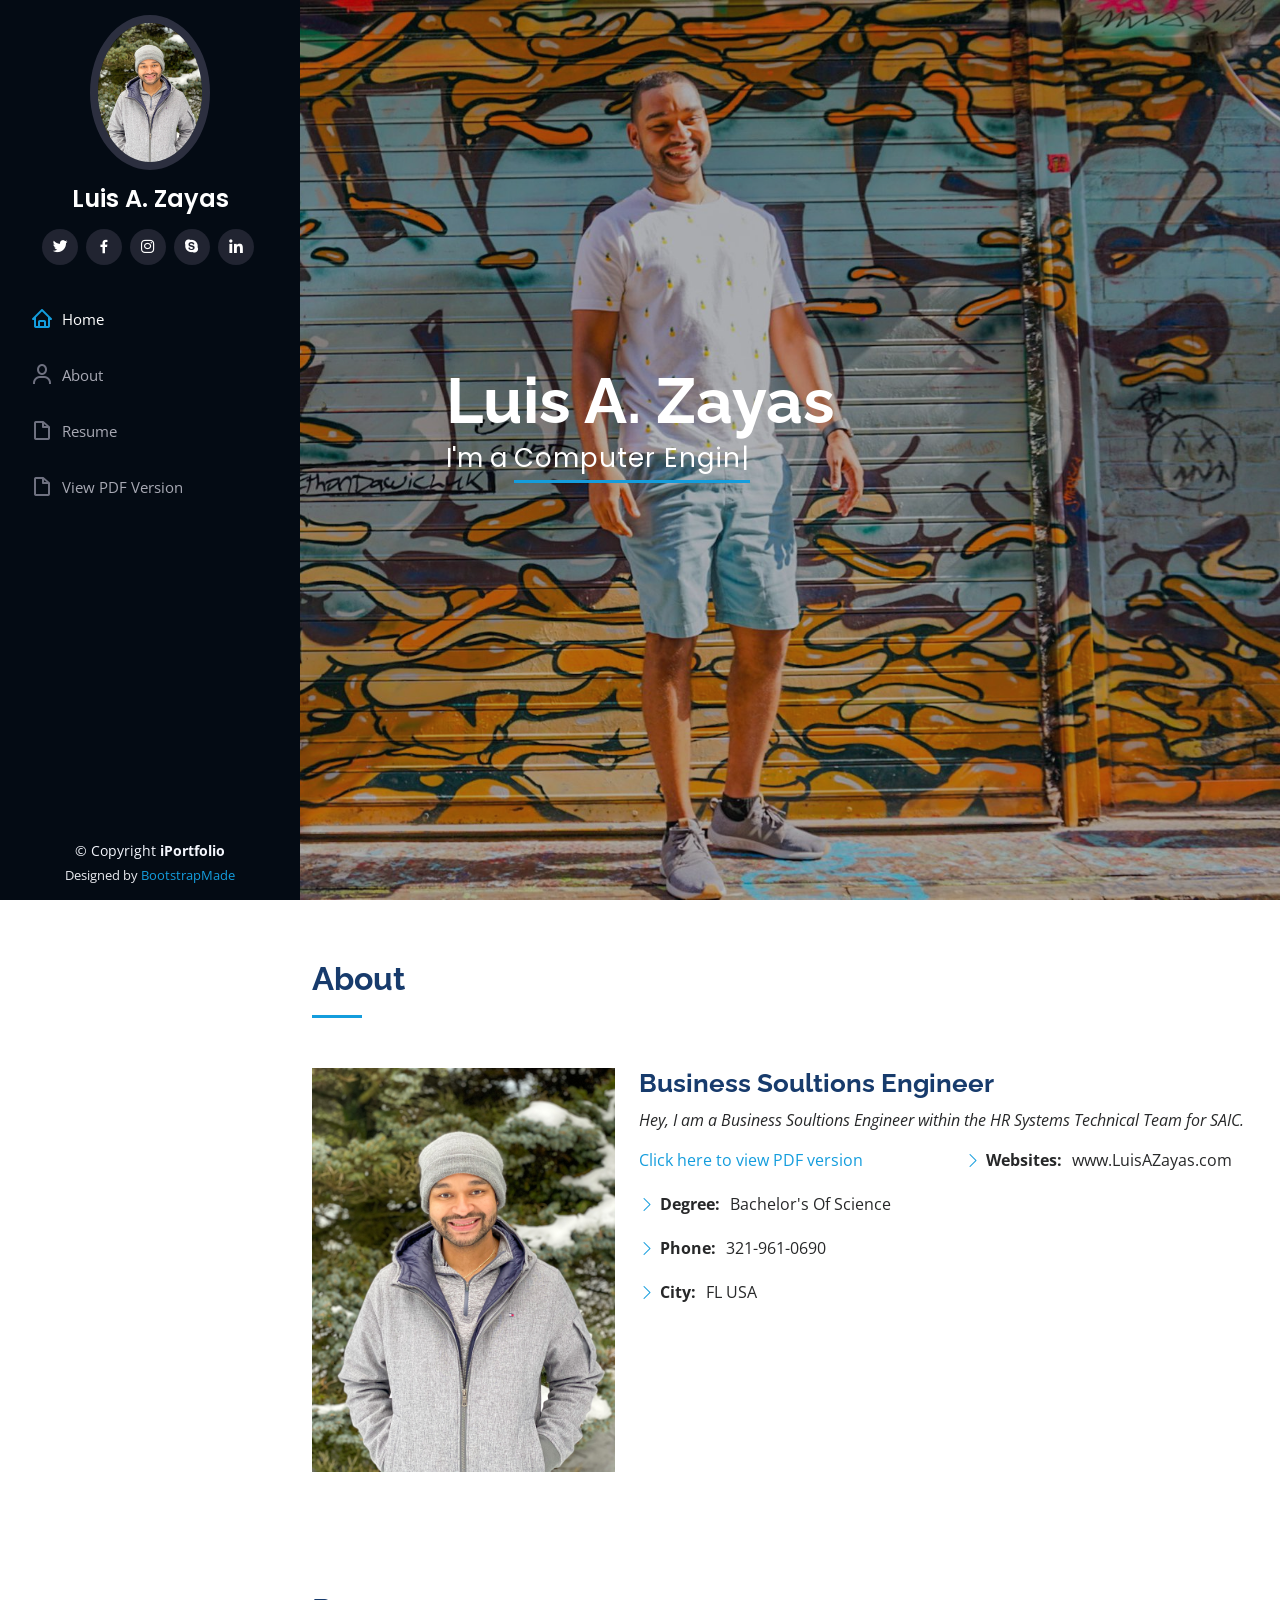
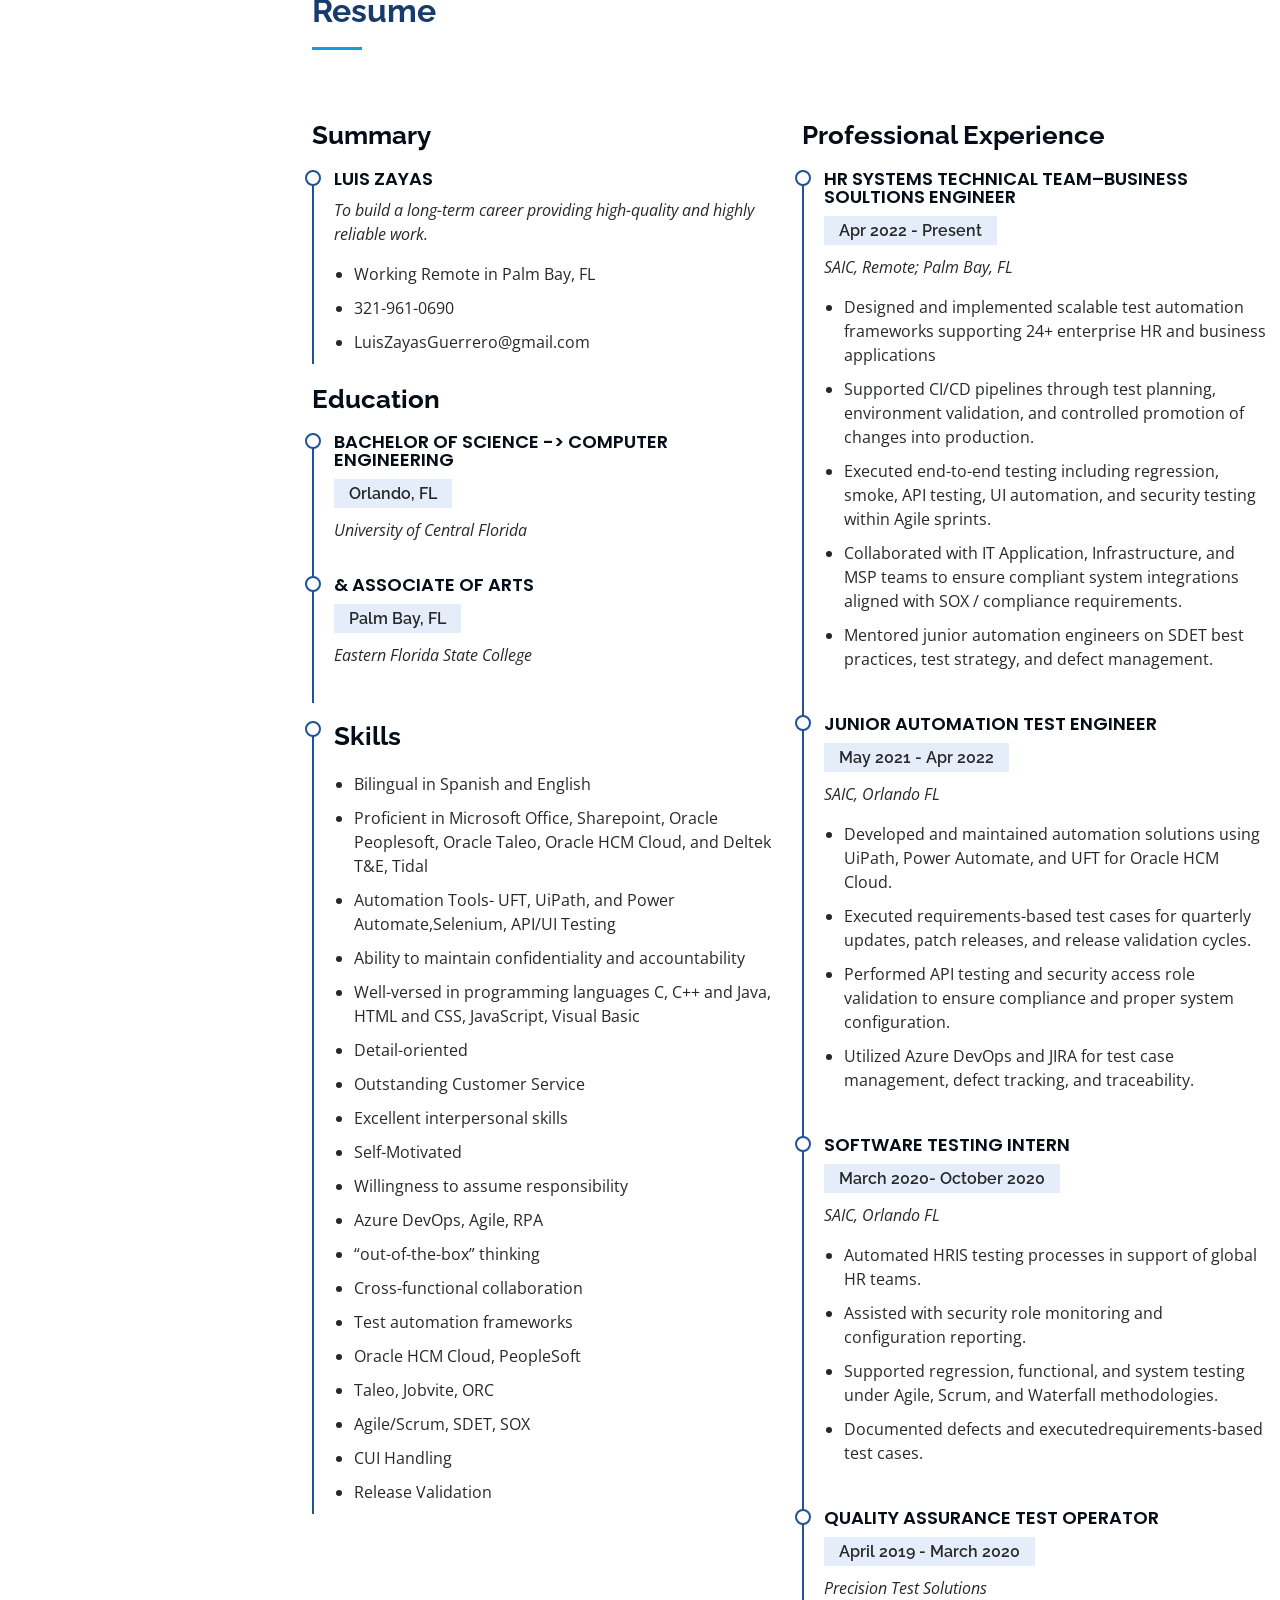
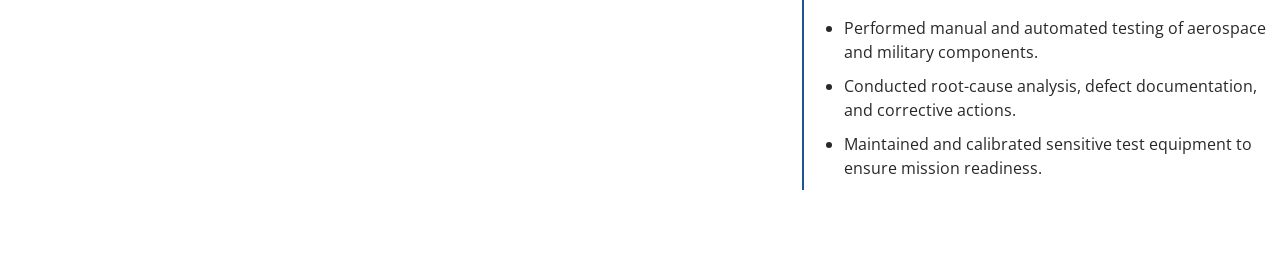
==== commit 93809e89: "update" ====
--- a/index.html
+++ b/index.html
@@ -196,14 +196,7 @@
                 <li>Executed end-to-end testing including regression, smoke, API testing, UI automation, and security testing within Agile sprints.</li>
                 <li>Collaborated with IT Application, Infrastructure, and MSP teams to ensure compliant system integrations aligned with SOX / compliance requirements.</li>
                 <li>Mentored junior automation engineers on SDET best practices, test strategy, and defect management.</li>
-                <li></li>
-                <li></li>
-                <li></li>
-
-
-
-
-
+<!-- =======================================================
                 <li>Performed end-to-end testing—including regression, smoke, API, UI, automation, and security testing—within Agile sprints to validate functionality and support continuous delivery.</li>
                 <li>Designed and supported automated test frameworks for web applications, improving testing efficiency, traceability, and product quality in a fast-paced development environment</li>
                 <li>Spearheaded the annual enterprise-wide Single Sign-On (SSO) and encrypted certificate updates for the third consecutive year, securing access for approximately 24 critical applications</li>
@@ -213,7 +206,7 @@
                 <li>Ingesting operational data to identify issues and ideally resolve automatically; automate routine practices, recognize serious issues faster and with greater accuracy, and streamline the interactions between IT service lines</li>
                 <li>Gathered and analyzed requirements for new and existing system integrations, ensuring alignment with business needs, technical feasibility, and security standards.</li>
                 <li>Coordinated with security and network teams to successfully whitelist email addresses and unblock network IPs through the firewall, ensuring uninterrupted access to critical resources.</li>
-
+======================================================= -->
               </ul>
             </div>
             <div class="resume-item">
@@ -225,11 +218,7 @@
                 <li>Executed requirements-based test cases for quarterly updates, patch releases, and release validation cycles.</li>
                 <li>Performed API testing and security access role validation to ensure compliance and proper system configuration.</li>
                 <li>Utilized Azure DevOps and JIRA for test case management, defect tracking, and traceability.</li>
-                <li></li>
-
-
-
-
+<!-- =======================================================
 
                 <li>Secured and on boarded as a full-time employee based on internship performance</li>
                 <li>UiPath: Automation Platform; Test Automation, Robotic Process Automation and Workflow Automation</li>
@@ -240,6 +229,8 @@
                 <li>Able to create and maintain System Integration Testing, User Acceptance Testing, Regression Testing, API Testing, Data-Driven testing scenarios</li>
                 <li>Able to Analyze Business Requirements Functional Specifications, and Design Documentations, Test Strategies, Test Plans, and User Acceptance Criteria and contributed to Static Testing</li>
                 <li>Able to adapt to Agile Scrum Software Development methodologies with a cross-functional team approach.</li>
+
+                ======================================================= -->
               </ul>
             </div>
             <div class="resume-item">
@@ -251,13 +242,7 @@
                 <li>Assisted with security role monitoring and configuration reporting.</li>
                 <li>Supported regression, functional, and system testing under Agile, Scrum, and Waterfall methodologies.</li>
                 <li>Documented defects and executedrequirements-based test cases.</li>
-                <li></li>
-                <li></li>
-
-
-
-
-
+<!-- =======================================================
 
                 <li>Unified Functional Testing (UFT) by Micro Focus versions 14.6 and 15.0 (UFT One) to create Automation Scripts from scratch</li>
                 <li>Utilized Agile, Scrum and Waterfall methodologies best practices, utilized Application Lifecycle Management (ALM), Octane, and Dev Ops testing management tools</li>
@@ -268,6 +253,8 @@
                 <li>Managed up to 5 projects or tasks at a given time while under pressure</li>
                 <li>Recommended and consulted with clients on the most appropriate graphic design</li>
                 <li>Created 4+ design presentations and proposals a month for clients and account managers</li>
+
+                ======================================================= -->
               </ul>
             </div>
             <div class="resume-item">
@@ -278,19 +265,16 @@
                 <li>Performed manual and automated testing of aerospace and military components.</li>
                 <li>Conducted root-cause analysis, defect documentation, and corrective actions.</li>
                 <li>Maintained and calibrated sensitive test equipment to ensure mission readiness.</li>
-                <li></li>
-                <li></li>
-
-
-
-
-
+
+<!-- =======================================================
 
                 <li>Analyze and test military, aerospace and avionic components, handling up to 2,000 parts daily</li>
                 <li>Regular completion of jobs in high-profile environment through company authorization</li>
                 <li>Continuous monitoring of product test results and providing corrective actions to nonconforming parts</li>
                 <li>Disassembly of equipment including oscilloscopes, loadboards and multi-meters, and reassembly
                   upon new jobs.</li>
+
+                  ======================================================= -->
               </ul>
             </div>
           </div>
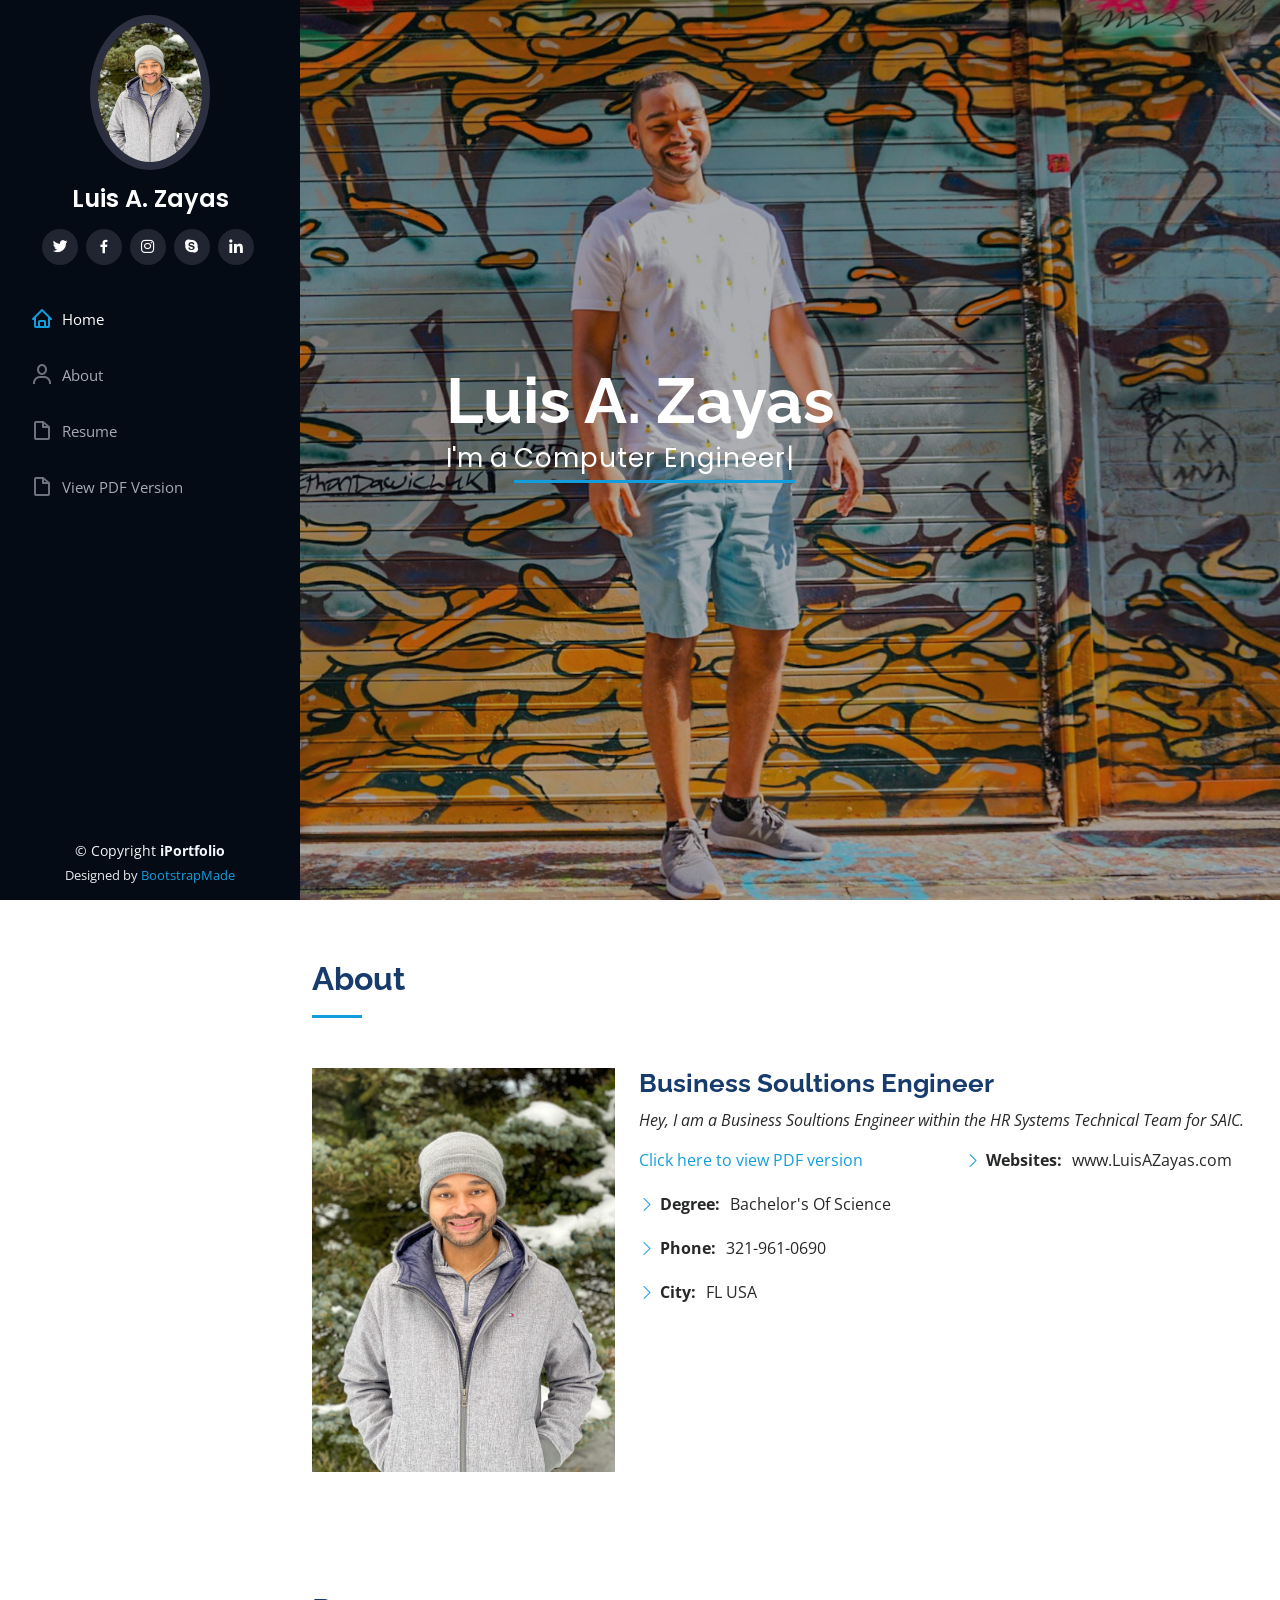
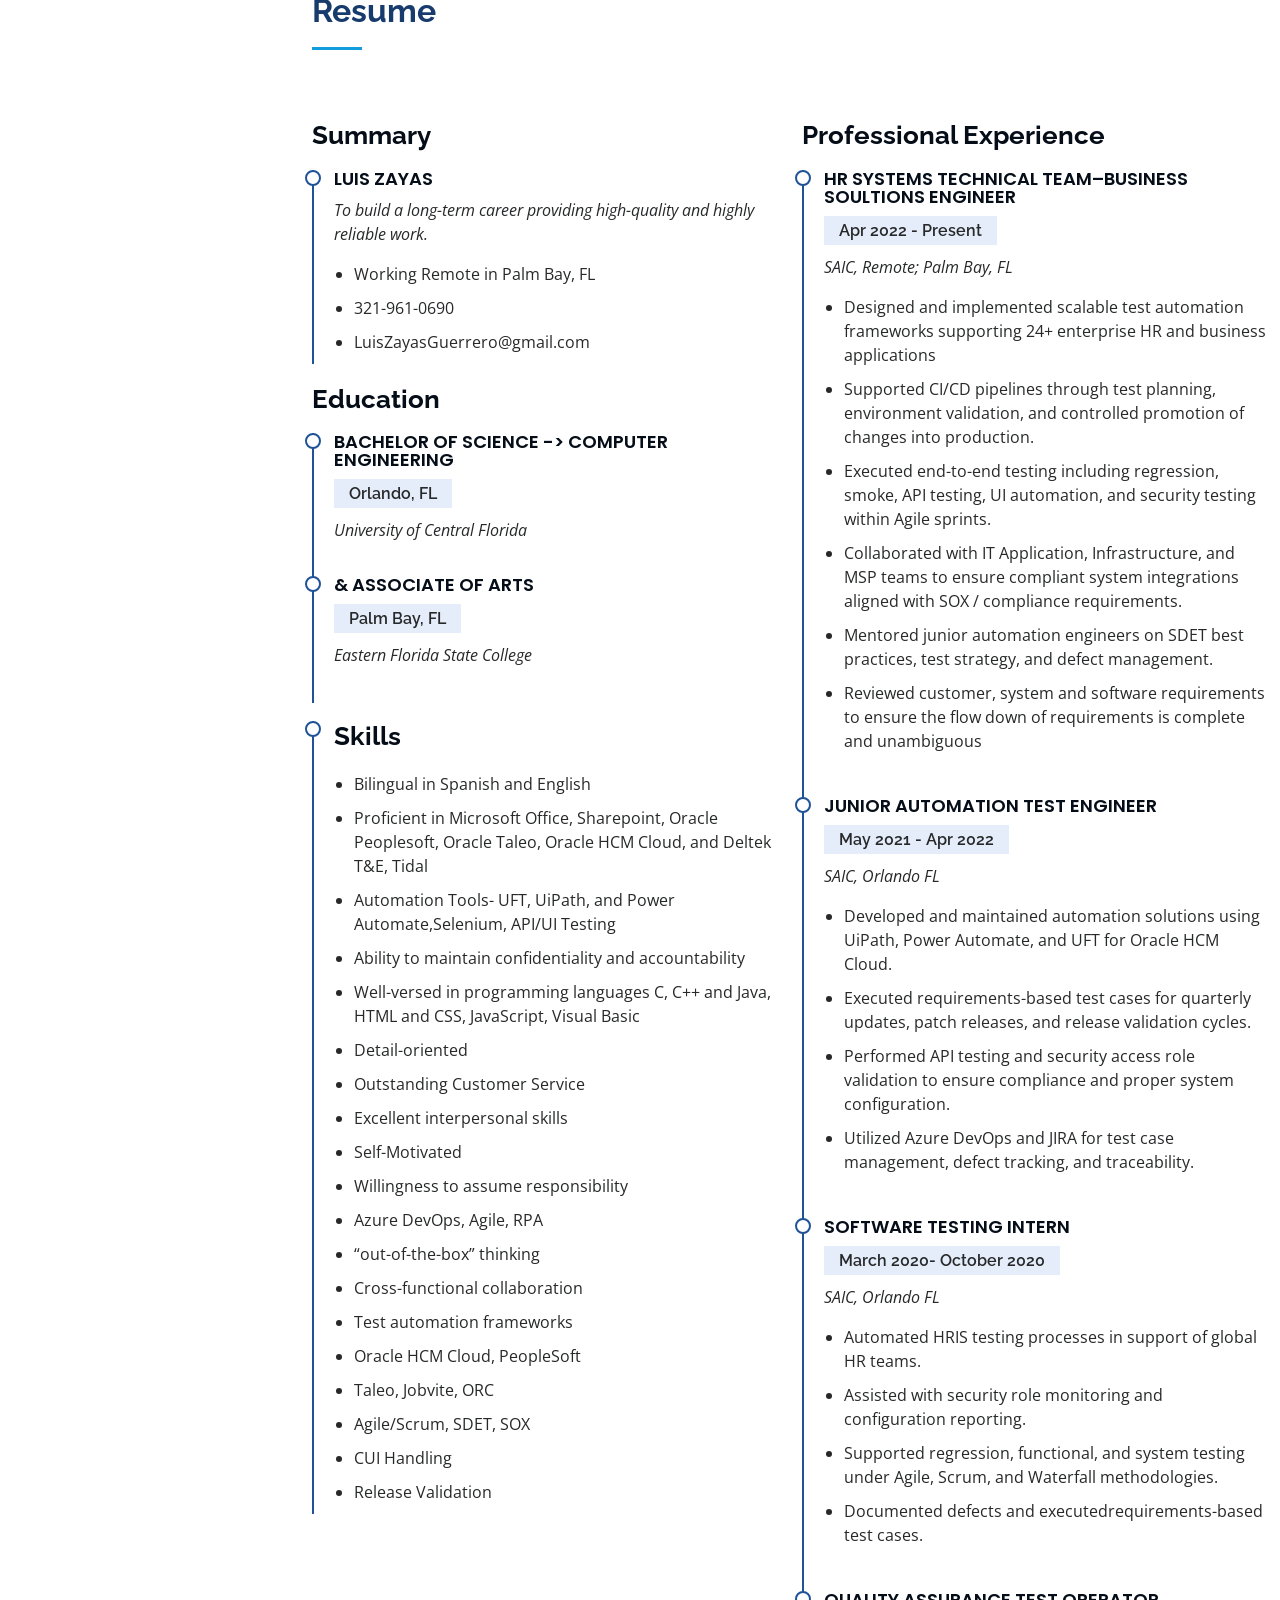
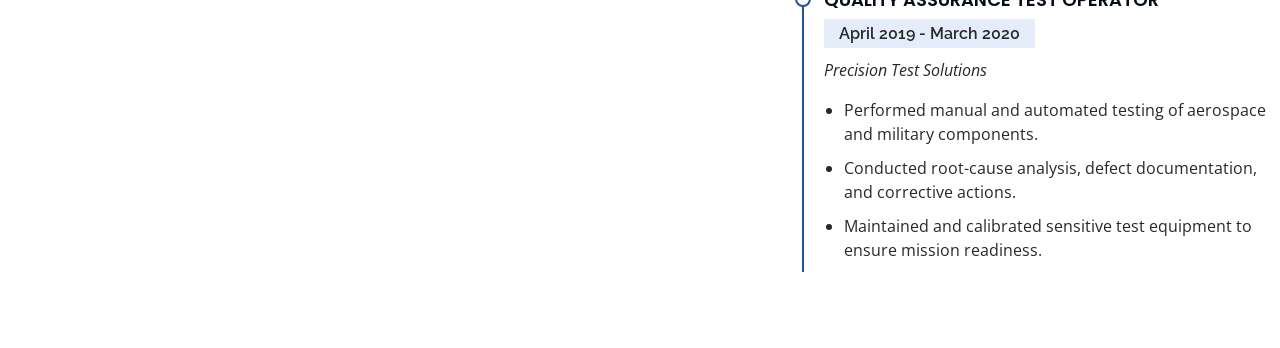
==== commit 2dc4ffc2: "Update index.html" ====
--- a/index.html
+++ b/index.html
@@ -196,6 +196,7 @@
                 <li>Executed end-to-end testing including regression, smoke, API testing, UI automation, and security testing within Agile sprints.</li>
                 <li>Collaborated with IT Application, Infrastructure, and MSP teams to ensure compliant system integrations aligned with SOX / compliance requirements.</li>
                 <li>Mentored junior automation engineers on SDET best practices, test strategy, and defect management.</li>
+                <li>Reviewed customer, system and software requirements to ensure the flow down of requirements is complete and unambiguous</li>
 <!-- =======================================================
                 <li>Performed end-to-end testing—including regression, smoke, API, UI, automation, and security testing—within Agile sprints to validate functionality and support continuous delivery.</li>
                 <li>Designed and supported automated test frameworks for web applications, improving testing efficiency, traceability, and product quality in a fast-paced development environment</li>
